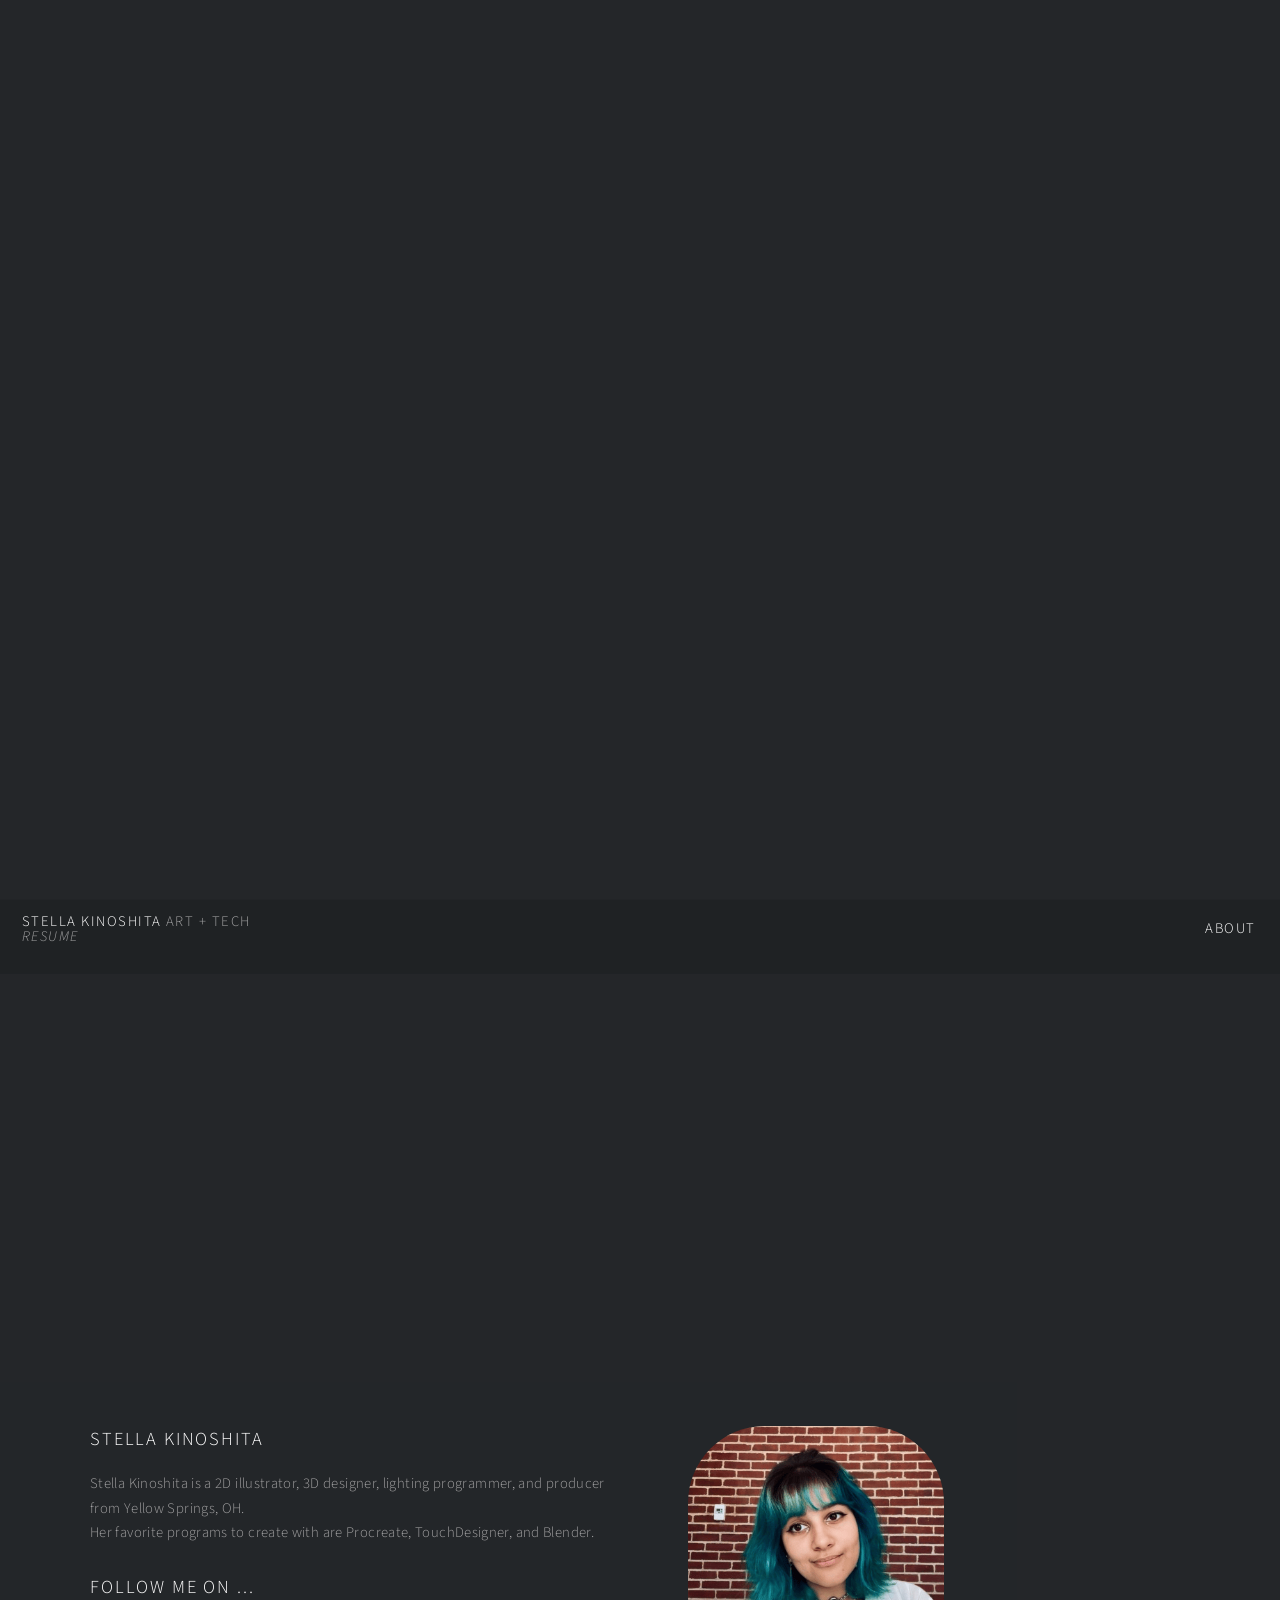
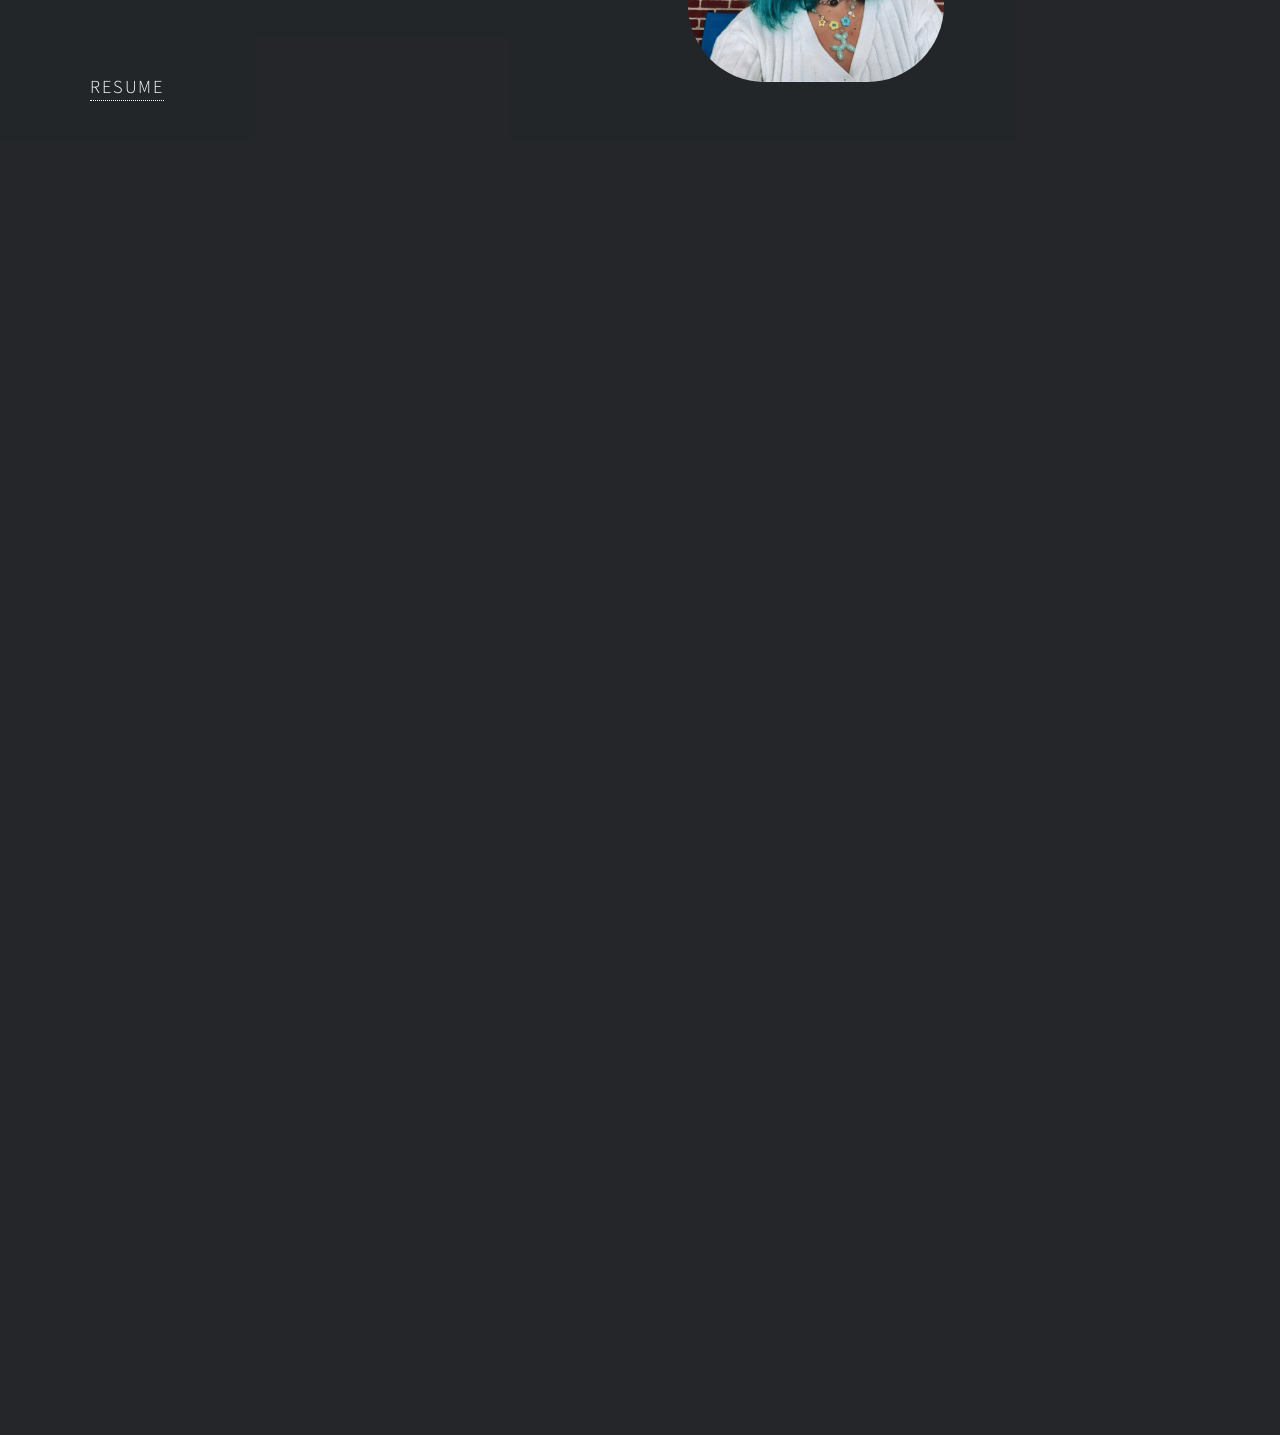
==== index.html @ 6359a7d9 "Update index.html" ====
<!DOCTYPE HTML>
<!--
	Multiverse by HTML5 UP
	html5up.net | @ajlkn
	Free for personal and commercial use under the CCA 3.0 license (html5up.net/license)
-->
<html>
	<head>
		<title>Stella Kinoshita Portfolio</title>
		<meta charset="utf-8" />
        <link rel="icon" type="image/x-icon" href="favi.png">
		<meta name="viewport" content="width=device-width, initial-scale=1, user-scalable=no" />
		<link rel="stylesheet" href="assets/css/main.css" />
		<noscript><link rel="stylesheet" href="assets/css/noscript.css" /></noscript>
	</head>
	<body class="is-preload">

		<!-- Wrapper -->
			<div id="wrapper">

				<!-- Header -->
					<header id="header">
                        <h1><a href="#footer"><strong>Stella Kinoshita</strong> art + tech</a><br><i><a href="resume_stella_kinoshita.pdf" target="_blank">RESUME </a></i></h1>
						<nav>
							<ul>
								<li><a href="#footer" class="icon solid fa-info-circle">About</a></li>
							</ul>
						</nav>
					</header>

				<!-- Main -->
					<div id="main">
						<article class="thumb">
							<a href="blink1.jpg" class="image"><img src="blink1.jpg" alt="" /></a>
							<h2>BLINK 2024 - Shadow Box</h2>
							<p>For BLINK 2024, Stella collaborated with a team to create a projection mapping animatic displayed on the YWCA during the festival. As one of two 3D animation leads, Stella contributed to five scenes in the final projection, showcasing her skills in animation and teamwork on this large-scale public art installation. This shadowbox scene was created using Procreate to create image planes and Blender to animate, light, and render the scene.</p>
						</article>
						<article class="thumb">
							<a href="blink2.jpg" class="image"><img src="blink2.jpg" alt="" /></a>
							<h2>BLINK 2024 - Dials</h2>
							<p>For BLINK 2024, Stella collaborated with a team to create a projection mapping animatic displayed on the YWCA during the festival. As one of two 3D animation leads, Stella contributed to five scenes in the final projection, showcasing her skills in animation and teamwork on this large-scale public art installation. This scene was created in Blender based on concept art from one of the creative directors, Stella Hudson. The central sensor image was illustrated in Procreate, and elements of the render were created in TouchDesigner.</p>
						</article>
						<article class="thumb">
							<a href="blink3.jpg" class="image"><img src="blinkflowerrender.png" alt="" /></a>
							<h2>BLINK 2024 - Finale Flower</h2>
							<p>For BLINK 2024, Stella collaborated with a team to create a projection mapping animatic displayed on the YWCA during the festival. As one of two 3D animation leads, Stella contributed to five scenes in the final projection, showcasing her skills in animation and teamwork on this large-scale public art installation. This finale flower scene was modeled and animated in Blender, and then exported into Cinema4D where it was textured and rendered. The final cut had post processing done in After Effects.</p>
						</article>
						<article class="thumb">
							<a href="yearofthecicada2.gif" class="image"><img src="yearofthecicada1.jpg" alt="" /></a>
							<h2>Year of the Cicada</h2>
							<p>Year of the Cicada is a one-minute solo projection mapping piece in Kumler Chapel in Oxford, Ohio. This audio-reactive project was meticulously mapped to the chapel's arched architecture, combining visual storytelling with technical precision. Inspired by the 17-year hibernation cycle of cicadas, the piece reflects Stella’s personal connection to this natural phenomenon, being born on a year when the cicadas emerged. The work is both a technical showcase and a personal statement, blending light, sound, and narrative. This piece was illustrated in Procreate and later animated and lit in TouchDesigner. Year of the Cicada was also featured in 2025 on Autodesk's Instructables front page.</p>
						</article>
						<article class="thumb">
							<a href="mmbb2.jpg" class="image"><img src="mmbb1.jpg" alt="" /></a>
							<h2>MU Basketball Shoot</h2>
							<p>Stella assisted in coordinating and running Miami University Men's Basketball videoshoot. Stella created many graphics in TouchDesigner which were used for player profiles, player introductions on social media and in games, and group shots. Stella also programmed and designed the lighting for this shoot.</p>
						</article>
						<article class="thumb">
							<a href="muxrlabhours1.gif" class="image"><img src="muxr.jpg" alt="" /></a>
							<h2>MUXR</h2>
							<p>As a lab technician at Miami University's XR Stage, Stella has contributed to a variety of events and tasks. She has assisted with client demos and workshops for visiting design firms, hosted tours of the facility, and played a key role in organizing events such as the Miami University Laptop Ensemble performance and videoshoots for Miami University's basketball teams. In addition to event coordination, Stella has created custom content for these events, using tools like Blender, TouchDesigner, MadMapper, and Procreate.</p>
						</article>
                        <article class="thumb">
							<a href="tinycar.gif" class="image"><img src="tinycar.png" alt="" /></a>
							<h2>Tiny Blue Car</h2>
							<p>This tiny car model was created in an art test for Level Up Studio from an image provided by the company, which Stella later went onto work at as a 3D trainee. The textures and model were created and rendered in Blender.</p>
						</article>
                        <article class="thumb">
							<a href="seryphwide.jpg" class="image"><img src="seryphwide.jpg" alt="" /></a>
							<h2>Seryph</h2>
							<p>Stella created Seryph as a character and anatomy study. The character was an original concept and modeled, textured, and rendered in Blender.</p>
						</article>
                        <article class="thumb">
							<a href="doll2.2.png" class="image"><img src="doll2.1.png" alt="" /></a>
							<h2>Pink Figurine</h2>
							<p>Inspired by Xiong Miao, Stella designed, modeled, textured, and rendered pink figurine as a study on the 3D model to 3D print pipeline. All textures and models were made and rendered in Blender.</p>
						</article>
                        <article class="thumb">
							<a href="doll3doll4.gif" class="image"><img src="doll3doll4.png" alt="" /></a>
							<h2>Angel/Devil Figurines</h2>
							<p>Similar to pink figurine, Stella designed and modeled Angel/Devil as another experiment with modeling 3D-figure-style models. She also wanted to experiment with contrast, lighting, character design, and texture; this model is the final product. Angel/Devil was made with Blender.</p>
						</article>
						<article class="thumb">
							<a href="muxrlabhours2.gif" class="image"><img src="muxrlabhours1.jpg" alt="" /></a>
							<h2>Stained Glass Garden</h2>
							<p>Stella created Stained Glass Garden with a combination of TouchDesigner, Blender, and Procreate to illustrate, animate, compile, and add post processing to the final scene.</p>
						</article>
						<article class="thumb">
							<a href="mcveyprojector.jpg" class="image"><img src="mcveyprojector2.png" alt="" /></a>
							<h2>Sleeping Giant</h2>
							<p>As a final project for a 3D character animation course, Stella created Sleeping Giant, a robot character who sleeps in the illusion of a giant box, living as a projection mapping installation in McVey Data Science Building. Stella animated the model, which was downloaded from Sketchfab, and created textures and lighting for the scene.</p>
						</article>
						<article class="thumb">
							<a href="mule1.gif" class="image"><img src="mule.png" alt="" /></a>
							<h2>Laptop Ensemble Performance</h2>
							<p>Stella collaborated with Eric Sheffield to organize and coordinate the Miami University Laptop Ensemble (MULE) performance. MULE showcases electro-acoustic and digital music performed using laptops, tablets, sensors, controllers, synths, and other electronic instruments, blending technology and creativity. Stella developed a system to seamlessly switch between songs and scenes, programmed the event's lighting, and provided technical support to address challenges during setup and execution. Stella's contributions ensured the performance ran smoothly and delivered an engaging show for the audience.</p>
						</article>
						<article class="thumb">
							<a href="pixel2.png" class="image"><img src="pixel1.jpg" alt="" /></a>
							<h2>Pixel Magazine 2024 Release</h2>
							<p>Stella collaborated with Pixel Magazine to produce a visual for their 2024 magazine release party. Working under a tight deadline, she created the visual and assisted with event setup in just a few hours. The visual was well-received by attendees, who were excited to learn that Stella was behind the creation. Her quick thinking and creative skills helped enhance the event’s atmosphere. The graphic was modeled, animated, and rendered in Blender.</p>
						</article>
                        <article class="thumb">
							<a href="lightingdemo.gif" class="image"><img src="concept1output.png" alt="" /></a>
							<h2>WHY? Music Video</h2>
							<p>In the spring of 2024, Stella collaborated with Scott Fredette, Ben Nicholson, Yoni Wolf, and other students from Miami University to create content and program lighting for the 'G-dzillah G’dolah' music video. She developed over 100 visual concepts inspired by the song, many of which were featured in the final production. During the shoot, Stella worked closely with Scott's lighting designer, Jason Nix, to program the lighting for each shot, ensuring the visuals and lighting seamlessly complemented the music and overall aesthetic.</p>
						</article>
						<article class="thumb">
							<a href="tarot1.png" class="image"><img src="tarot1.png" alt="" /></a>
							<h2>Tarot Illustrations pt.1</h2>
							<p>Stella has been designing and illustrating a custom tarot deck, blending traditional symbols and meanings with personal symbolism and references. Each card is designed to reflect her perspective and experiences while honoring the essence of traditional tarot. The entire deck is illustrated using Procreate. On the left, The Tower. On the right, The Star.</p>
						</article>
                        <article class="thumb">
							<a href="tarot2.png" class="image"><img src="tarot2.png" alt="" /></a>
							<h2>Tarot Illustrations pt.2</h2>
							<p>Stella has been designing and illustrating a custom tarot deck, blending traditional symbols and meanings with personal symbolism and references. Each card is designed to reflect her perspective and experiences while honoring the essence of traditional tarot. The entire deck is illustrated using Procreate. On the left, The Lovers. On the right, Justice.</p>
						</article>
                        <article class="thumb">
							<a href="tarot3.png" class="image"><img src="tarot3.png" alt="" /></a>
							<h2>Tarot Illustrations pt.3</h2>
							<p>Stella has been designing and illustrating a custom tarot deck, blending traditional symbols and meanings with personal symbolism and references. Each card is designed to reflect her perspective and experiences while honoring the essence of traditional tarot. The entire deck is illustrated using Procreate. On the left, Death. On the right, The Wheel of Fortune.</p>
						</article>
					</div>

				<!-- Footer -->
					<footer id="footer" class="panel">
						<div class="inner split">
							<div>
								<section>
									<h2>Stella Kinoshita</h2>
									<p>Stella Kinoshita is a 2D illustrator, 3D designer, lighting programmer, and producer from Yellow Springs, OH. <br>Her favorite programs to create with are Procreate, TouchDesigner, and Blender.</p>
								</section>
								<section>
									<h2>Follow me on ...</h2>
									<ul class="icons">
										<li><a href="https://www.instagram.com/pastellapencil/" class="icon brands fa-instagram" target="_blank"><span class="label">Instagram</span></a></li>
										<li><a href="https://www.linkedin.com/in/stella-kinoshita/" class="icon brands fa-linkedin-in" target="_blank"><span class="label">LinkedIn</span></a></li>
									</ul>
								</section>
                                <section>
                                    <h2>
                                        <a href="resume_stella_kinoshita.pdf" target="_blank">Resume</a>
                                    </h2>
                                </section>
							</div>
							<div class="profile-section" >
                                <img src="me.png" alt="Profile Image">
							</div>
						</div>
					</footer>

			</div>

		<!-- Scripts -->
			<script src="assets/js/jquery.min.js"></script>
			<script src="assets/js/jquery.poptrox.min.js"></script>
			<script src="assets/js/browser.min.js"></script>
			<script src="assets/js/breakpoints.min.js"></script>
			<script src="assets/js/util.js"></script>
			<script src="assets/js/main.js"></script>

	</body>
</html>
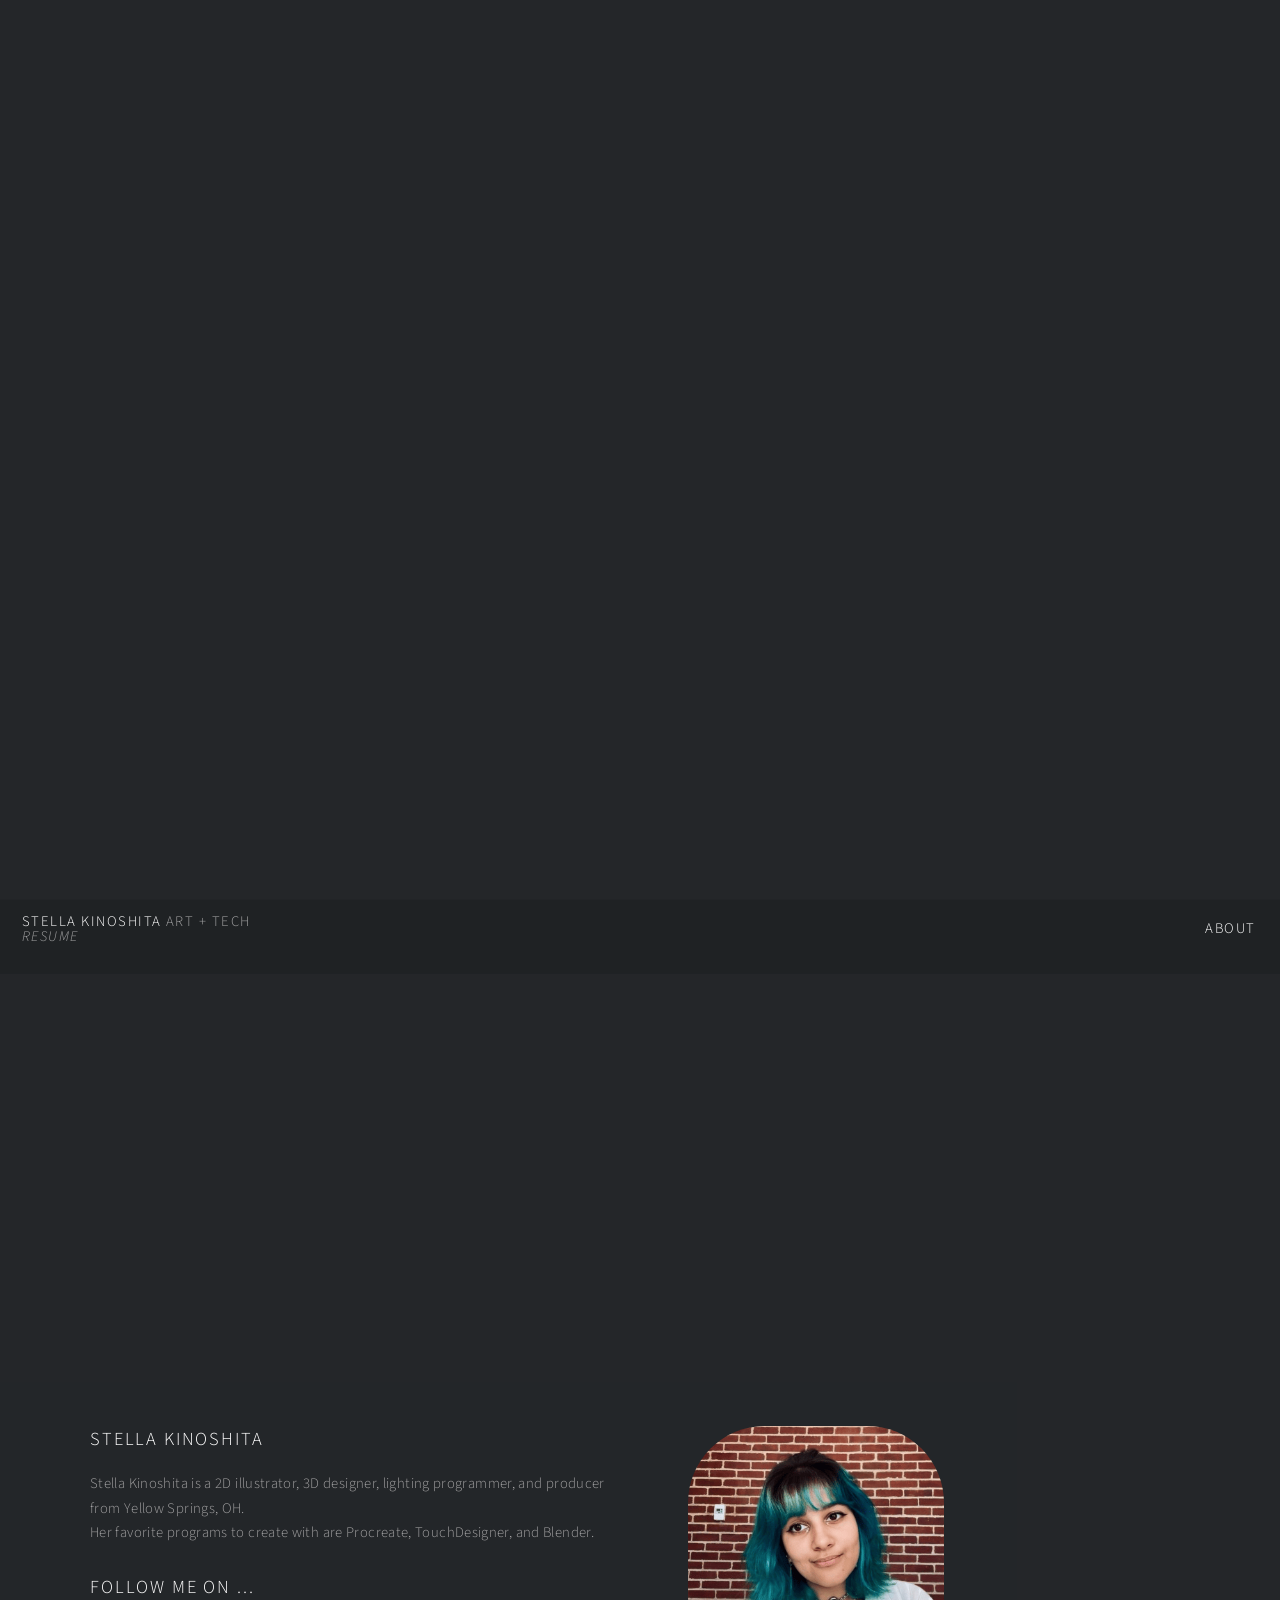
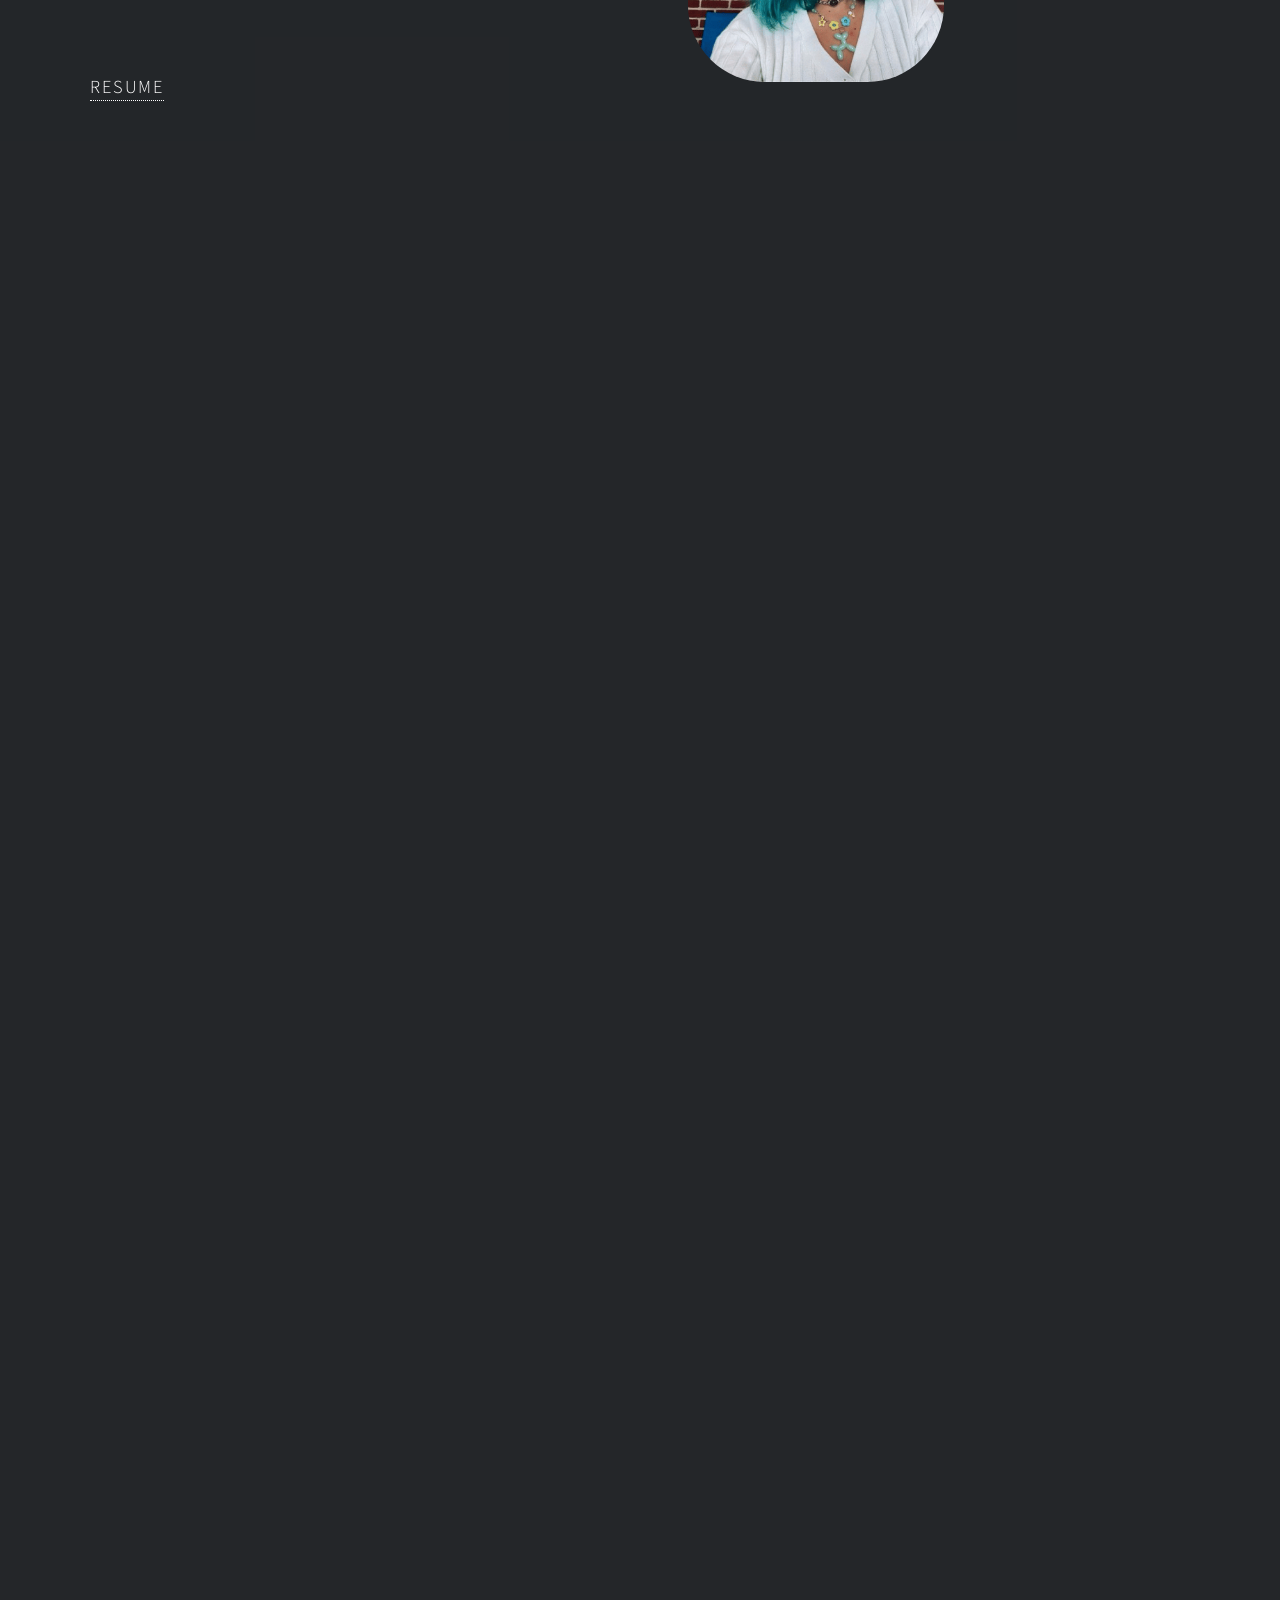
==== commit 2aa18c82: "Update index.html" ====
--- a/index.html
+++ b/index.html
@@ -30,6 +30,11 @@
 
 				<!-- Main -->
 					<div id="main">
+						<article class="thumb">
+							<a href="tde.gif" class="image"><img src="tde5.png" alt="" /></a>
+							<h2>Obsession Tour - The Driver Era</h2>
+							<p>Stella acted as a creative lead and motion designer for her team of 16 animators working on content and concepts for the Obsession Tour for The Driver Era. She worked with Cour Design, meeting with Erik Anderson weekly throughout the project to conceptualize, animate, revise, and finalize animation loops for the Tour. Stella had two animations which ended up being primary content for 'Turn the Music Up'. The content she made was made with Touchdesigner.</p>
+						</article>
 						<article class="thumb">
 							<a href="blink1.jpg" class="image"><img src="blink1.jpg" alt="" /></a>
 							<h2>BLINK 2024 - Shadow Box</h2>
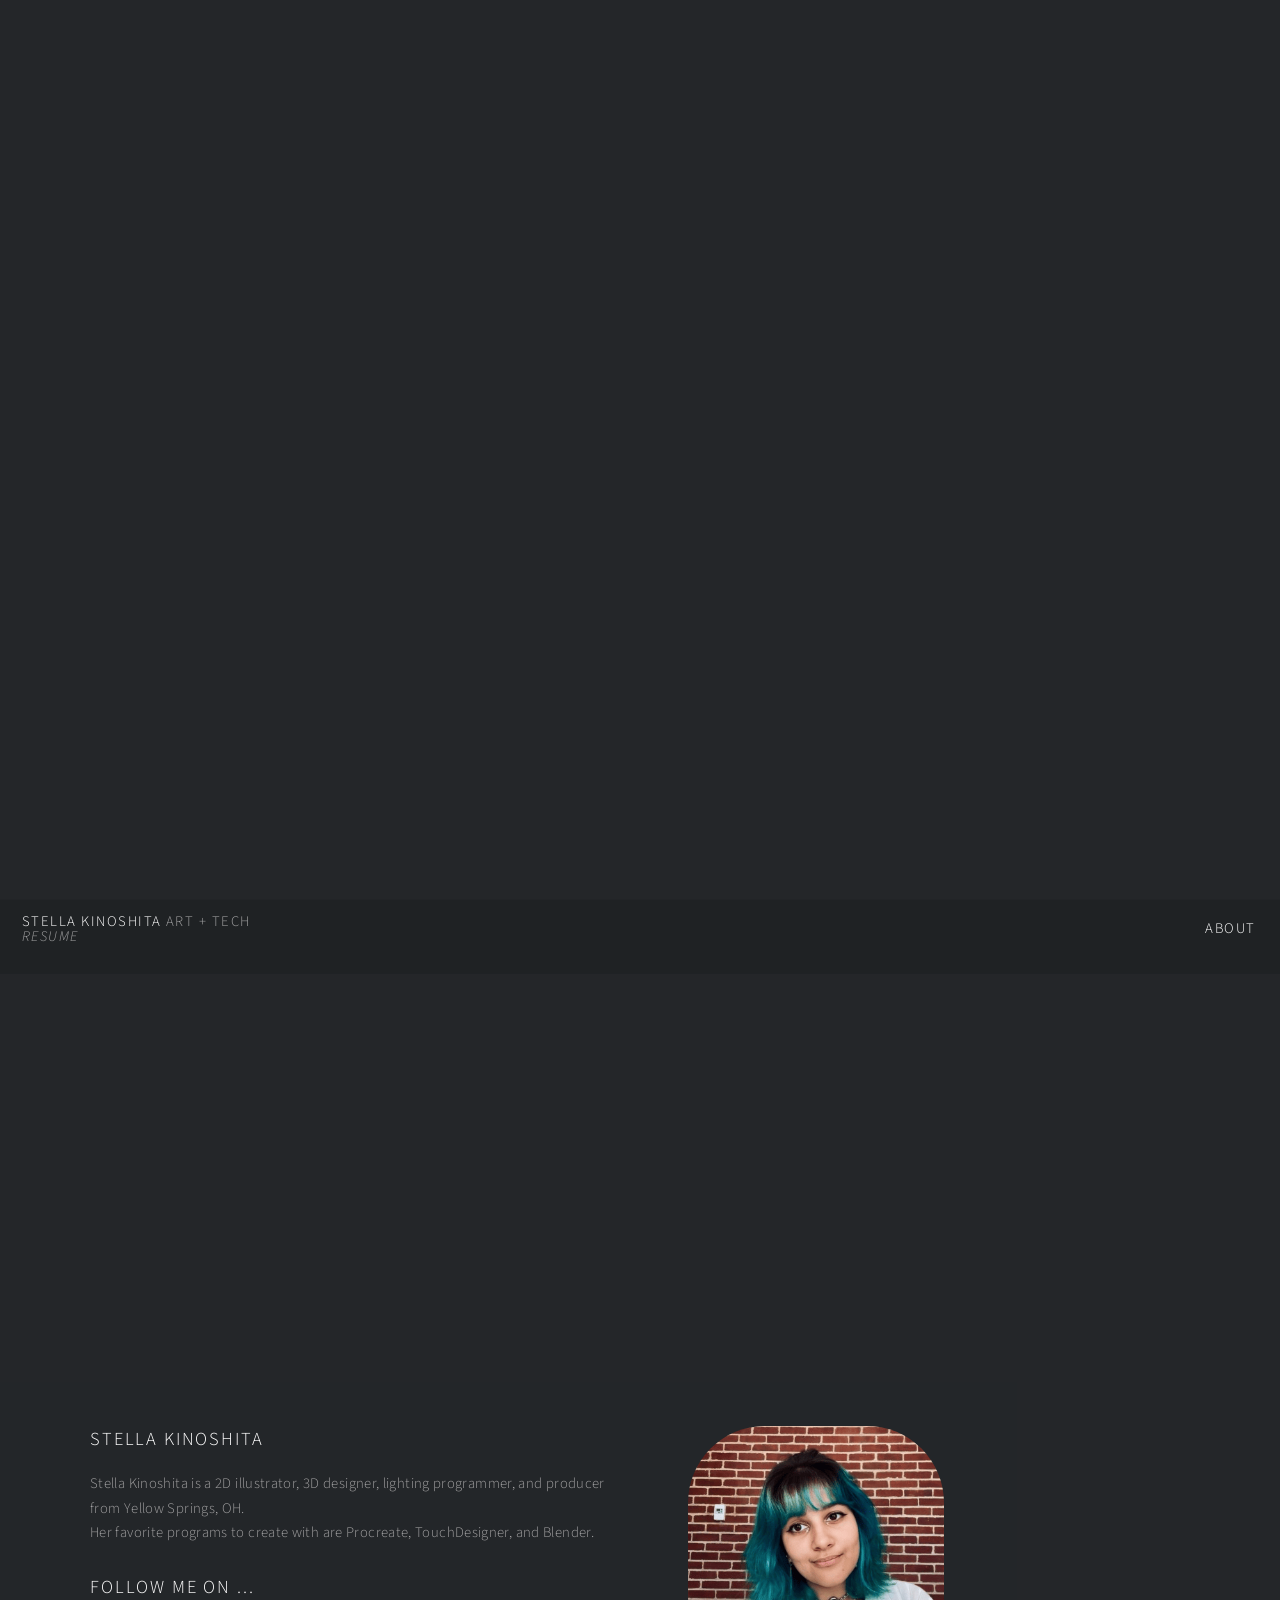
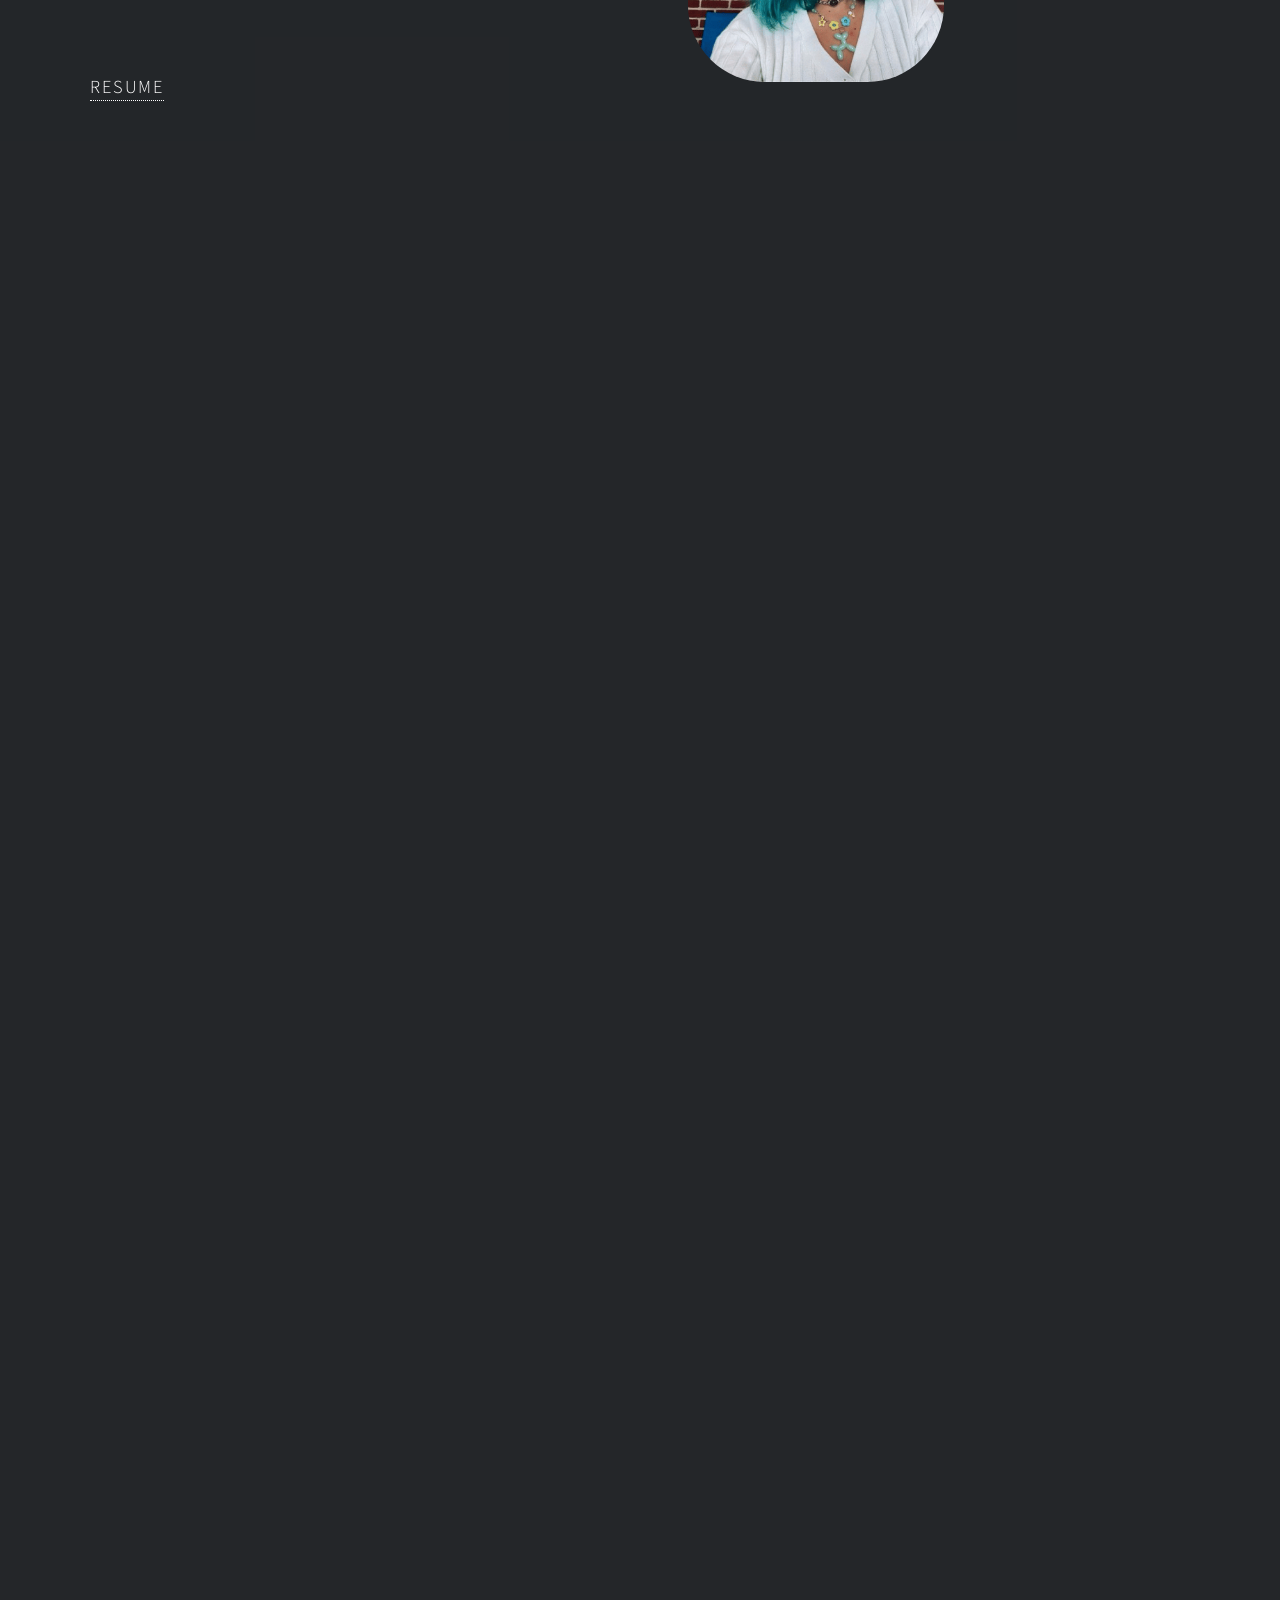
==== commit 0bed55eb: "added pixel fashion show" ====
--- a/index.html
+++ b/index.html
@@ -30,6 +30,16 @@
 
 				<!-- Main -->
 					<div id="main">
+						<article class="thumb">
+							<a href="pixelfashion2.jpg" class="image"><img src="pixelfashion1.jpeg" alt="" /></a>
+							<h2>PIXEL Fashion Show</h2>
+							<p>Stella operated as the grandMA3 programmer, motion designer, and Disguise Programming assistant for the 2nd annual PIXEL fashion show. She designed lighting looks for 5 different collections, and graphics for one collection. She also assisted in D3 operation and media integration.</p>
+						</article>
+						<article class="thumb">
+							<a href="godot2.JPG" class="image"><img src="godot.jpg" alt="" /></a>
+							<h2>Waiting For Godot</h2>
+							<p>Stella was the lead Pixera programmer and GrandMA3 LD for a reading of Waiting for Godot featuring Tony Freeman, Dion Graham, Eric Hissom, and Paul Kassel.</p>
+						</article>
 						<article class="thumb">
 							<a href="tde.gif" class="image"><img src="tde5.png" alt="" /></a>
 							<h2>Obsession Tour - The Driver Era</h2>
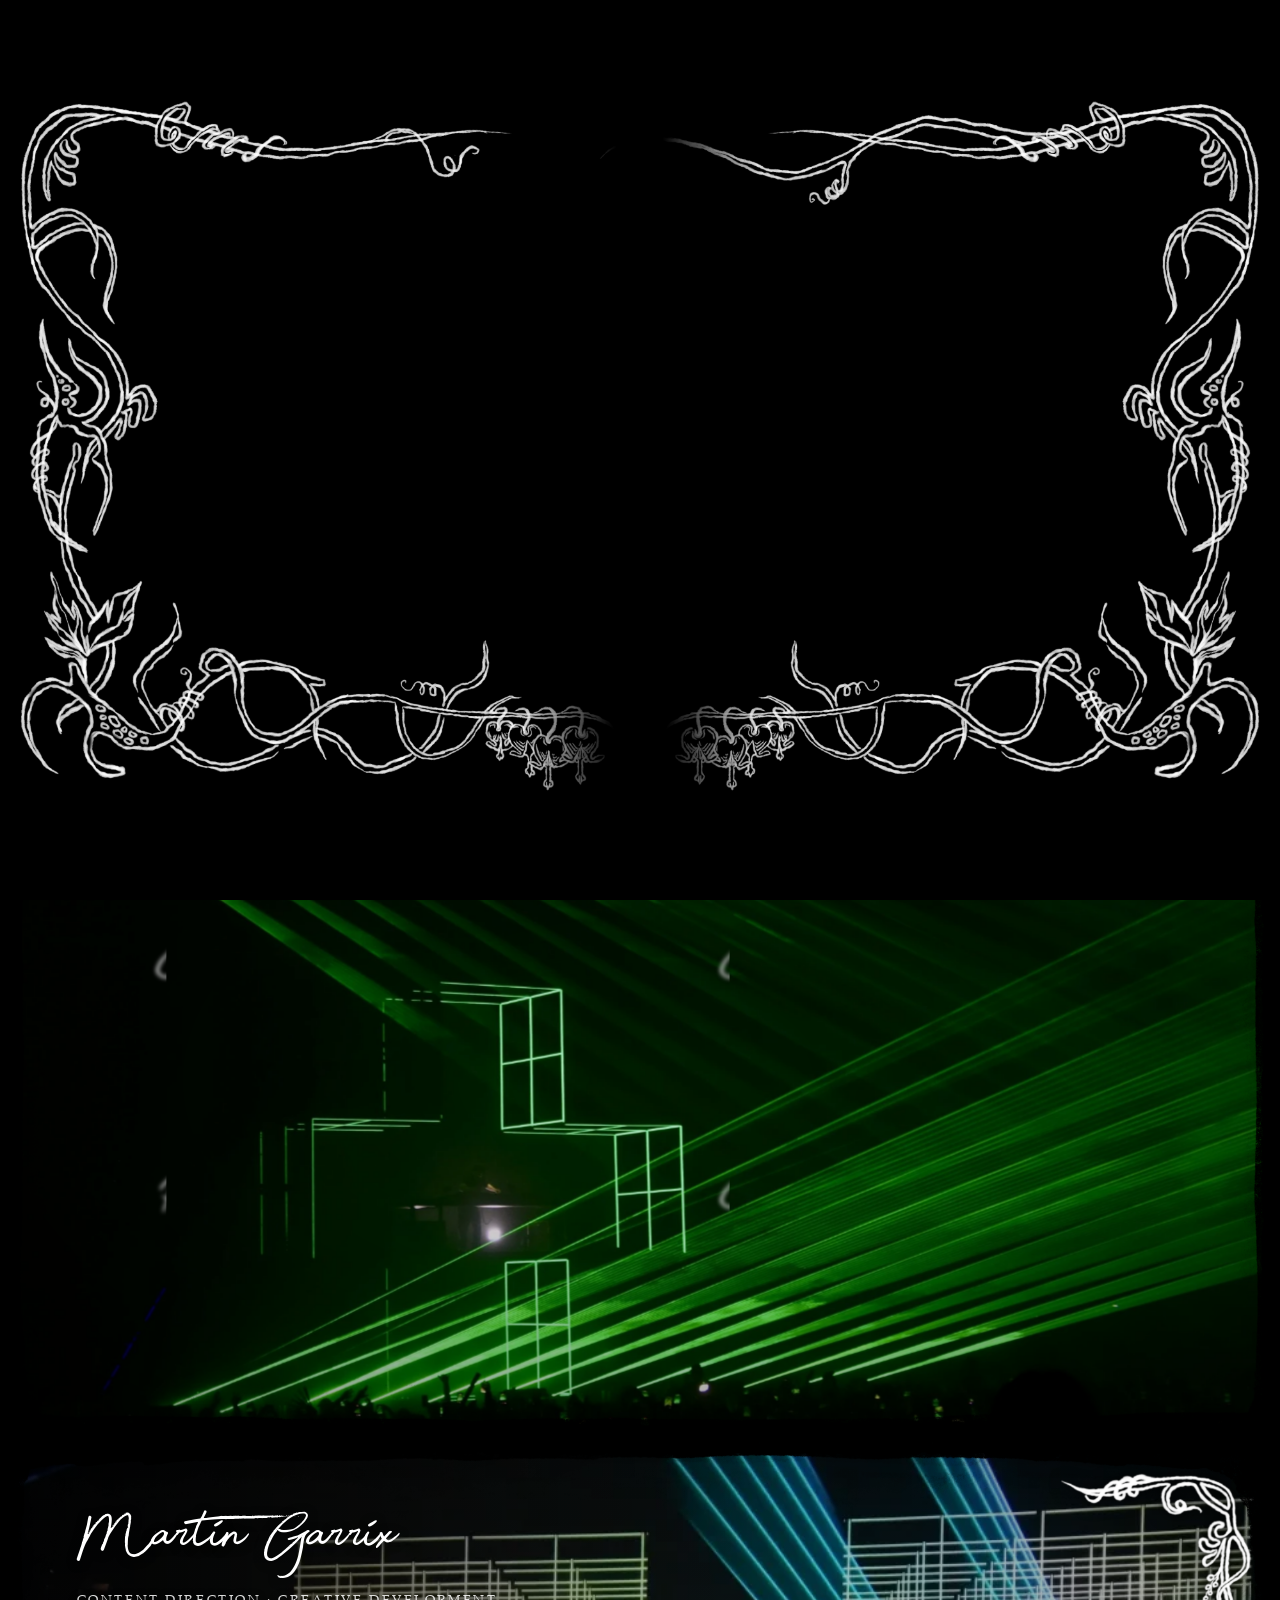
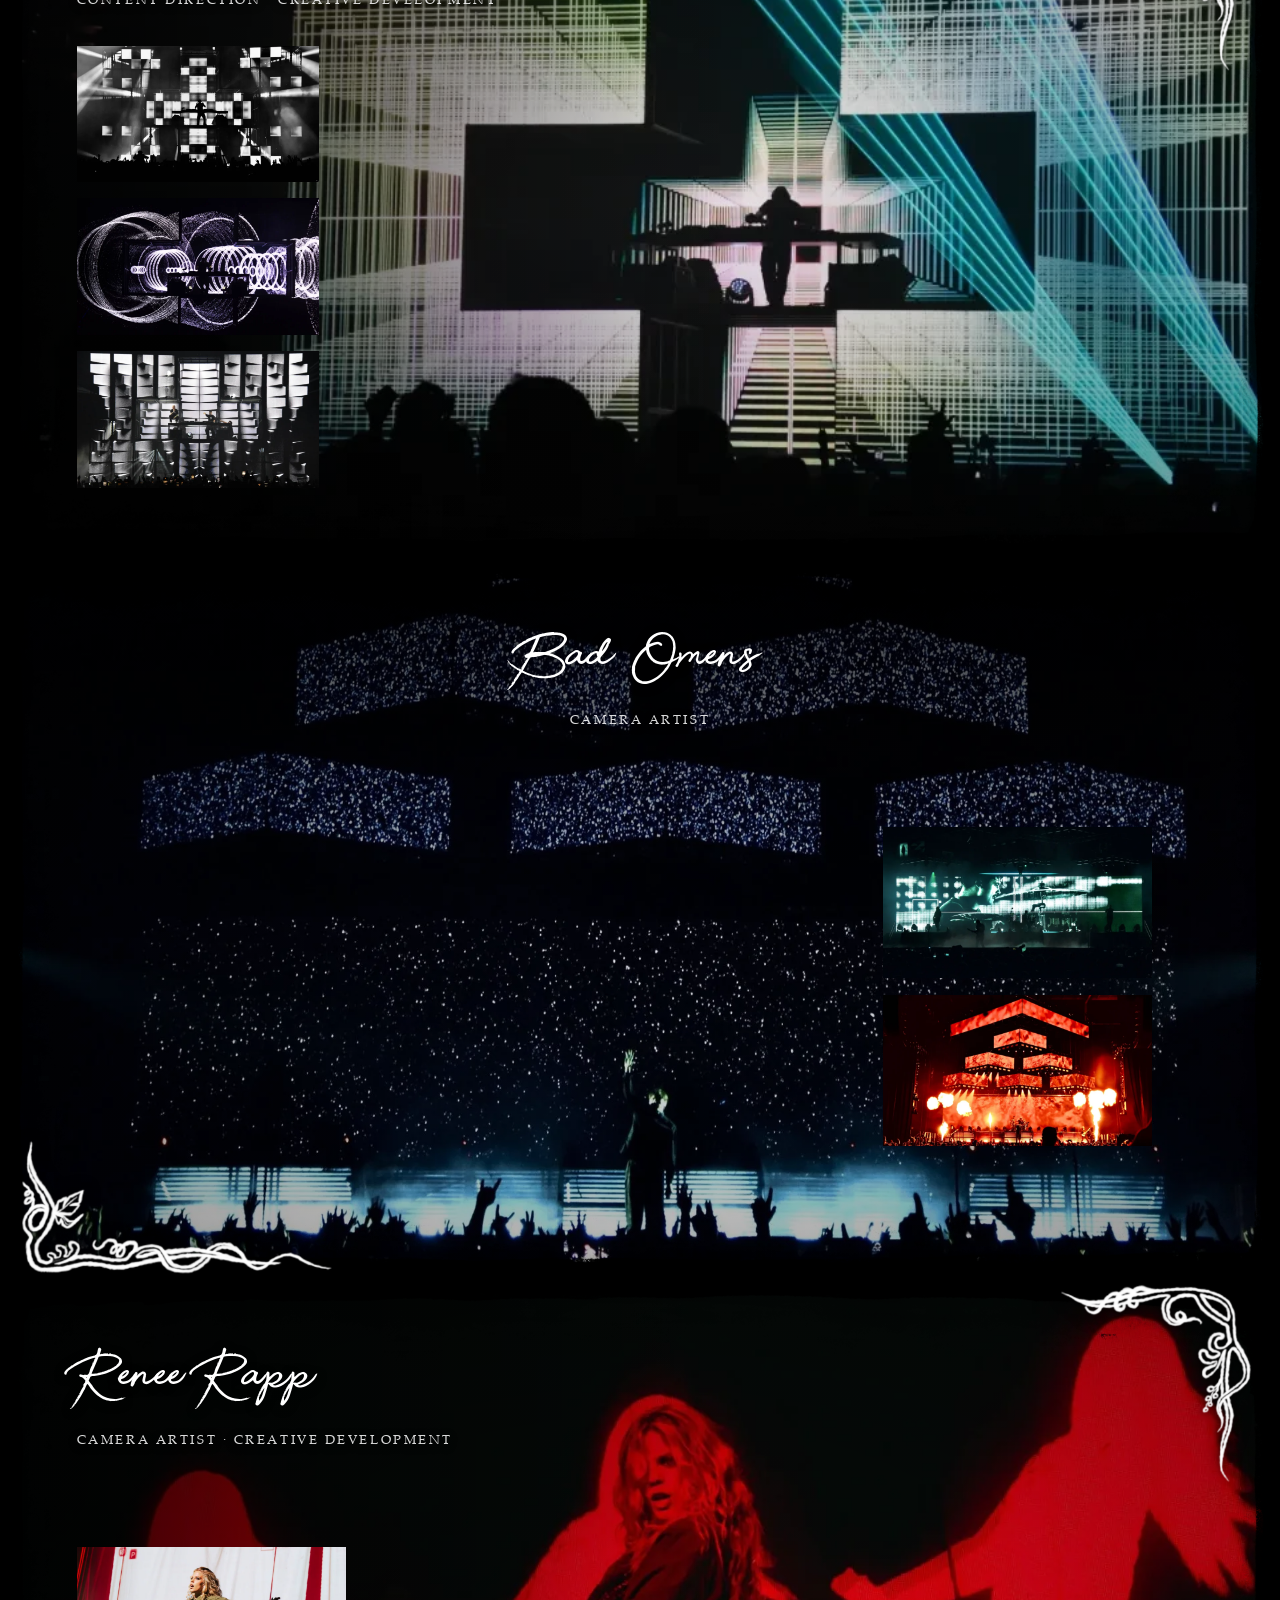
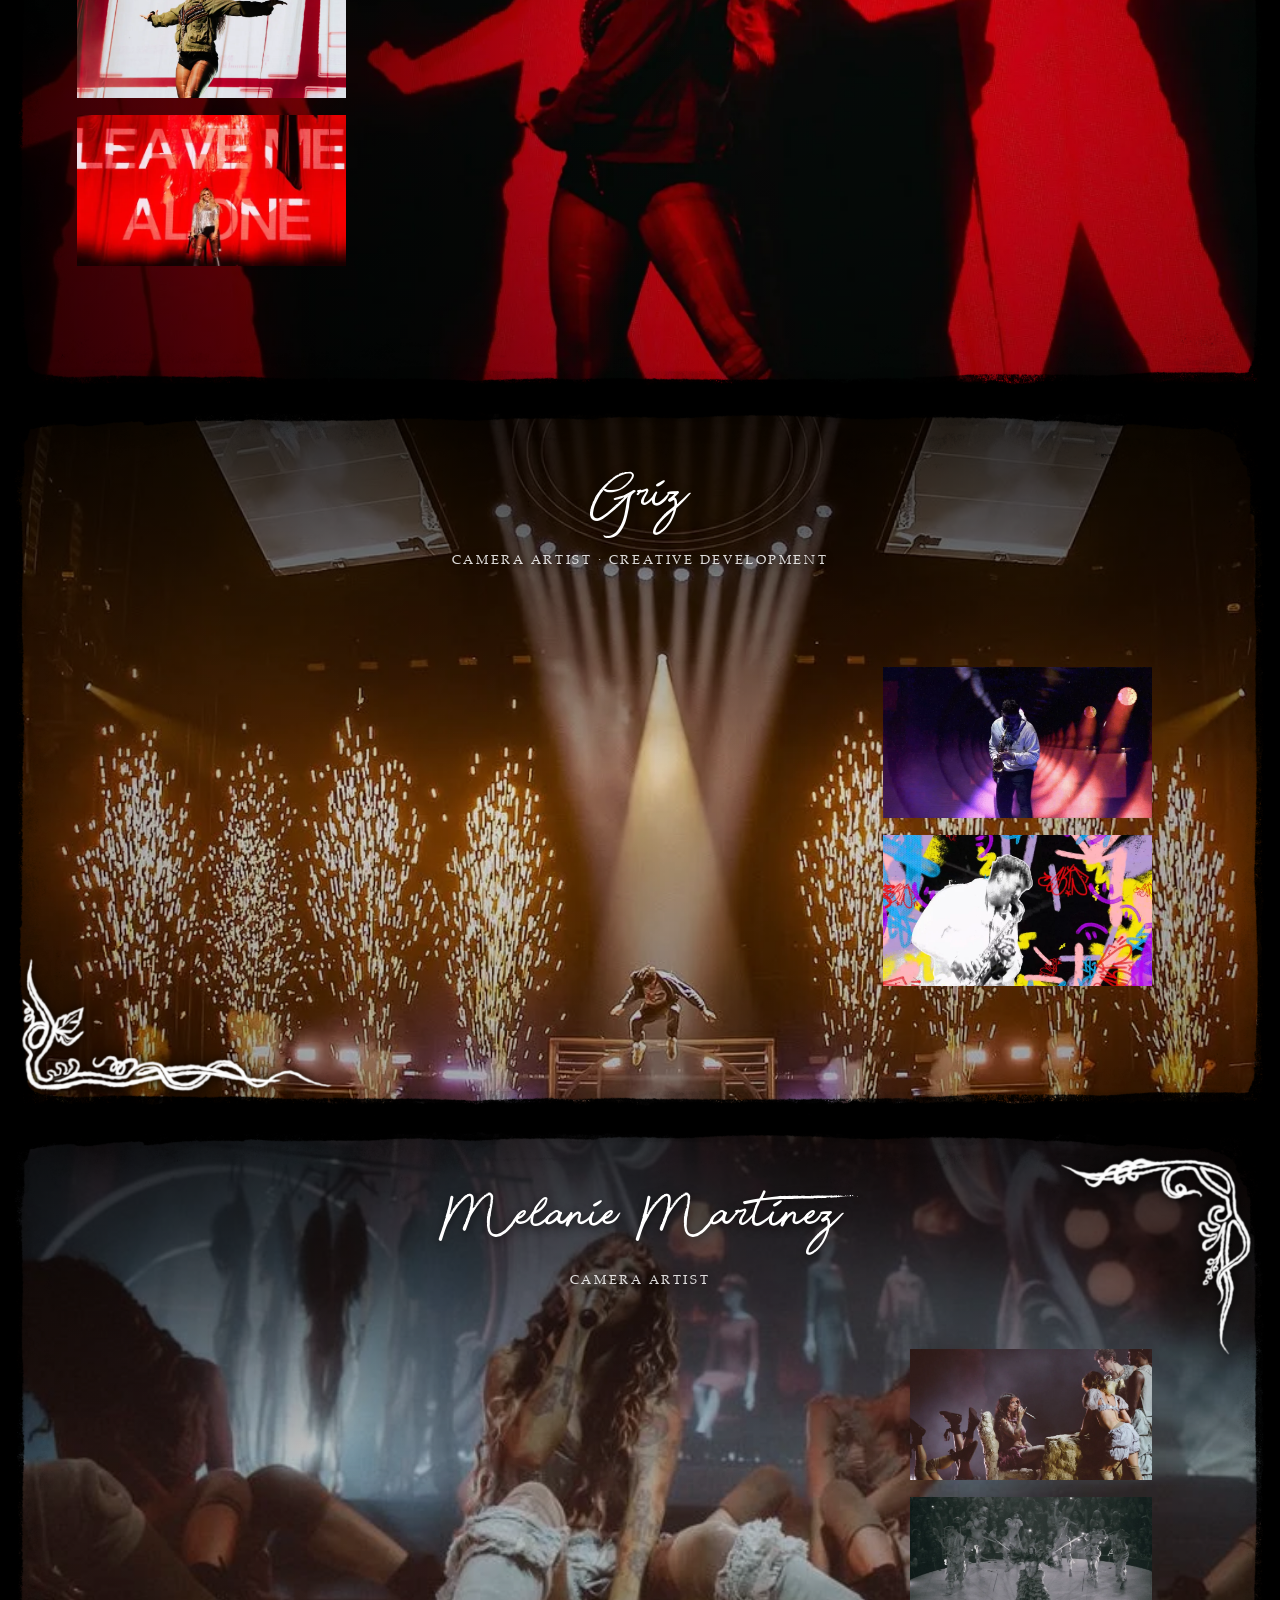
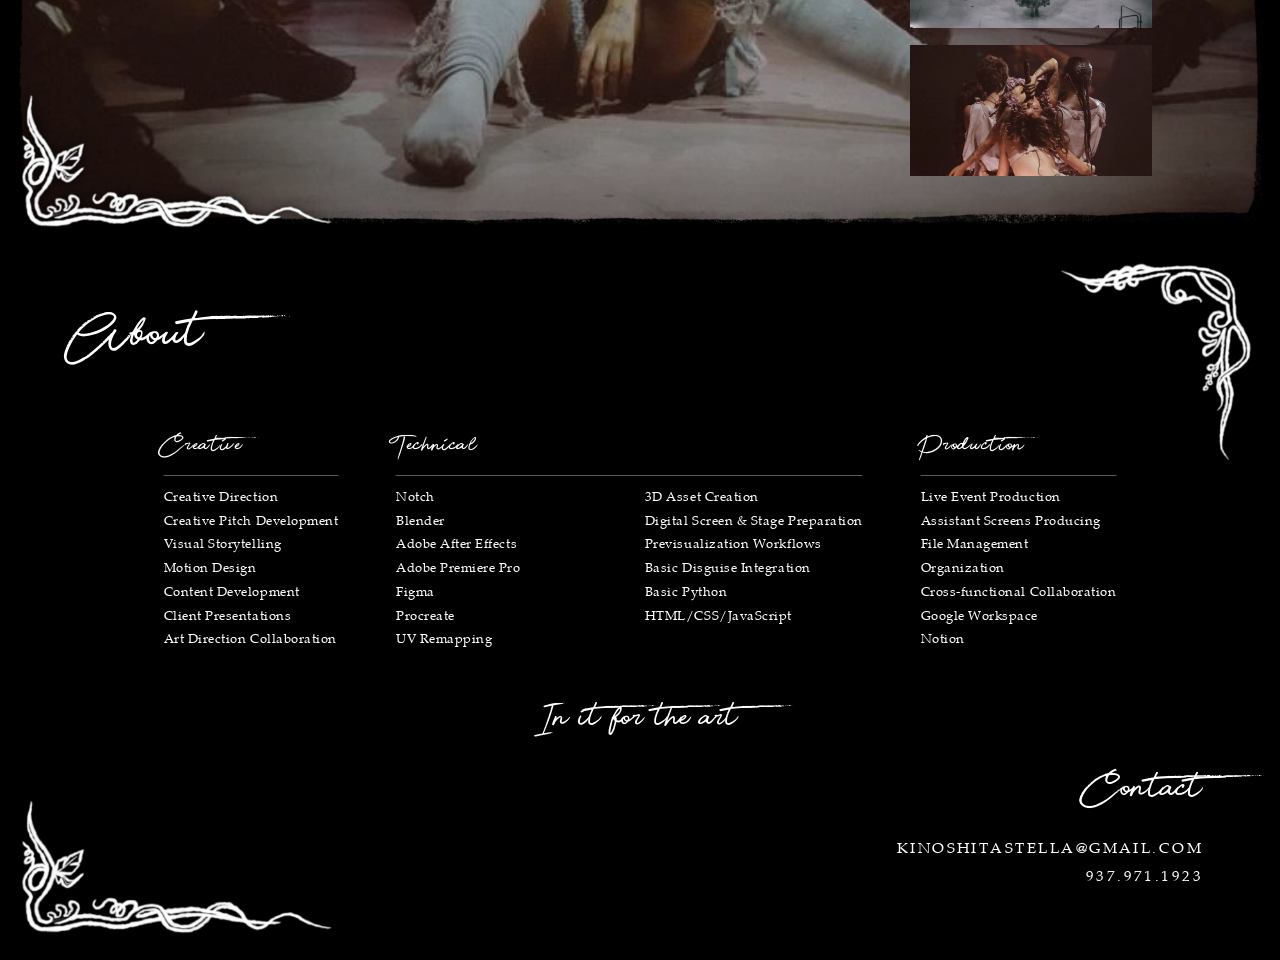
==== commit 6e017588: "added new site" ====
--- a/index.html
+++ b/index.html
@@ -1,178 +1,798 @@
-<!DOCTYPE HTML>
-<!--
-	Multiverse by HTML5 UP
-	html5up.net | @ajlkn
-	Free for personal and commercial use under the CCA 3.0 license (html5up.net/license)
--->
-<html>
-	<head>
-		<title>Stella Kinoshita Portfolio</title>
-		<meta charset="utf-8" />
-        <link rel="icon" type="image/x-icon" href="favi.png">
-		<meta name="viewport" content="width=device-width, initial-scale=1, user-scalable=no" />
-		<link rel="stylesheet" href="assets/css/main.css" />
-		<noscript><link rel="stylesheet" href="assets/css/noscript.css" /></noscript>
-	</head>
-	<body class="is-preload">
-
-		<!-- Wrapper -->
-			<div id="wrapper">
-
-				<!-- Header -->
-					<header id="header">
-                        <h1><a href="#footer"><strong>Stella Kinoshita</strong> art + tech</a><br><i><a href="resume_stella_kinoshita.pdf" target="_blank">RESUME </a></i></h1>
-						<nav>
-							<ul>
-								<li><a href="#footer" class="icon solid fa-info-circle">About</a></li>
-							</ul>
-						</nav>
-					</header>
-
-				<!-- Main -->
-					<div id="main">
-						<article class="thumb">
-							<a href="pixelfashion2.jpg" class="image"><img src="pixelfashion1.jpeg" alt="" /></a>
-							<h2>PIXEL Fashion Show</h2>
-							<p>Stella operated as the grandMA3 programmer, motion designer, and Disguise Programming assistant for the 2nd annual PIXEL fashion show. She designed lighting looks for 5 different collections, and graphics for one collection. She also assisted in D3 operation and media integration.</p>
-						</article>
-						<article class="thumb">
-							<a href="godot2.JPG" class="image"><img src="godot.jpg" alt="" /></a>
-							<h2>Waiting For Godot</h2>
-							<p>Stella was the lead Pixera programmer and GrandMA3 LD for a reading of Waiting for Godot featuring Tony Freeman, Dion Graham, Eric Hissom, and Paul Kassel.</p>
-						</article>
-						<article class="thumb">
-							<a href="tde.gif" class="image"><img src="tde5.png" alt="" /></a>
-							<h2>Obsession Tour - The Driver Era</h2>
-							<p>Stella acted as a creative lead and motion designer for her team of 16 animators working on content and concepts for the Obsession Tour for The Driver Era. She worked with Cour Design, meeting with Erik Anderson weekly throughout the project to conceptualize, animate, revise, and finalize animation loops for the Tour. Stella had two animations which ended up being primary content for 'Turn the Music Up'. The content she made was made with Touchdesigner.</p>
-						</article>
-						<article class="thumb">
-							<a href="blink1.jpg" class="image"><img src="blink1.jpg" alt="" /></a>
-							<h2>BLINK 2024 - Shadow Box</h2>
-							<p>For BLINK 2024, Stella collaborated with a team to create a projection mapping animatic displayed on the YWCA during the festival. As one of two 3D animation leads, Stella contributed to five scenes in the final projection, showcasing her skills in animation and teamwork on this large-scale public art installation. This shadowbox scene was created using Procreate to create image planes and Blender to animate, light, and render the scene.</p>
-						</article>
-						<article class="thumb">
-							<a href="blink2.jpg" class="image"><img src="blink2.jpg" alt="" /></a>
-							<h2>BLINK 2024 - Dials</h2>
-							<p>For BLINK 2024, Stella collaborated with a team to create a projection mapping animatic displayed on the YWCA during the festival. As one of two 3D animation leads, Stella contributed to five scenes in the final projection, showcasing her skills in animation and teamwork on this large-scale public art installation. This scene was created in Blender based on concept art from one of the creative directors, Stella Hudson. The central sensor image was illustrated in Procreate, and elements of the render were created in TouchDesigner.</p>
-						</article>
-						<article class="thumb">
-							<a href="blink3.jpg" class="image"><img src="blinkflowerrender.png" alt="" /></a>
-							<h2>BLINK 2024 - Finale Flower</h2>
-							<p>For BLINK 2024, Stella collaborated with a team to create a projection mapping animatic displayed on the YWCA during the festival. As one of two 3D animation leads, Stella contributed to five scenes in the final projection, showcasing her skills in animation and teamwork on this large-scale public art installation. This finale flower scene was modeled and animated in Blender, and then exported into Cinema4D where it was textured and rendered. The final cut had post processing done in After Effects.</p>
-						</article>
-						<article class="thumb">
-							<a href="yearofthecicada2.gif" class="image"><img src="yearofthecicada1.jpg" alt="" /></a>
-							<h2>Year of the Cicada</h2>
-							<p>Year of the Cicada is a one-minute solo projection mapping piece in Kumler Chapel in Oxford, Ohio. This audio-reactive project was meticulously mapped to the chapel's arched architecture, combining visual storytelling with technical precision. Inspired by the 17-year hibernation cycle of cicadas, the piece reflects Stella’s personal connection to this natural phenomenon, being born on a year when the cicadas emerged. The work is both a technical showcase and a personal statement, blending light, sound, and narrative. This piece was illustrated in Procreate and later animated and lit in TouchDesigner. Year of the Cicada was also featured in 2025 on Autodesk's Instructables front page.</p>
-						</article>
-						<article class="thumb">
-							<a href="mmbb2.jpg" class="image"><img src="mmbb1.jpg" alt="" /></a>
-							<h2>MU Basketball Shoot</h2>
-							<p>Stella assisted in coordinating and running Miami University Men's Basketball videoshoot. Stella created many graphics in TouchDesigner which were used for player profiles, player introductions on social media and in games, and group shots. Stella also programmed and designed the lighting for this shoot.</p>
-						</article>
-						<article class="thumb">
-							<a href="muxrlabhours1.gif" class="image"><img src="muxr.jpg" alt="" /></a>
-							<h2>MUXR</h2>
-							<p>As a lab technician at Miami University's XR Stage, Stella has contributed to a variety of events and tasks. She has assisted with client demos and workshops for visiting design firms, hosted tours of the facility, and played a key role in organizing events such as the Miami University Laptop Ensemble performance and videoshoots for Miami University's basketball teams. In addition to event coordination, Stella has created custom content for these events, using tools like Blender, TouchDesigner, MadMapper, and Procreate.</p>
-						</article>
-                        <article class="thumb">
-							<a href="tinycar.gif" class="image"><img src="tinycar.png" alt="" /></a>
-							<h2>Tiny Blue Car</h2>
-							<p>This tiny car model was created in an art test for Level Up Studio from an image provided by the company, which Stella later went onto work at as a 3D trainee. The textures and model were created and rendered in Blender.</p>
-						</article>
-                        <article class="thumb">
-							<a href="seryphwide.jpg" class="image"><img src="seryphwide.jpg" alt="" /></a>
-							<h2>Seryph</h2>
-							<p>Stella created Seryph as a character and anatomy study. The character was an original concept and modeled, textured, and rendered in Blender.</p>
-						</article>
-                        <article class="thumb">
-							<a href="doll2.2.png" class="image"><img src="doll2.1.png" alt="" /></a>
-							<h2>Pink Figurine</h2>
-							<p>Inspired by Xiong Miao, Stella designed, modeled, textured, and rendered pink figurine as a study on the 3D model to 3D print pipeline. All textures and models were made and rendered in Blender.</p>
-						</article>
-                        <article class="thumb">
-							<a href="doll3doll4.gif" class="image"><img src="doll3doll4.png" alt="" /></a>
-							<h2>Angel/Devil Figurines</h2>
-							<p>Similar to pink figurine, Stella designed and modeled Angel/Devil as another experiment with modeling 3D-figure-style models. She also wanted to experiment with contrast, lighting, character design, and texture; this model is the final product. Angel/Devil was made with Blender.</p>
-						</article>
-						<article class="thumb">
-							<a href="muxrlabhours2.gif" class="image"><img src="muxrlabhours1.jpg" alt="" /></a>
-							<h2>Stained Glass Garden</h2>
-							<p>Stella created Stained Glass Garden with a combination of TouchDesigner, Blender, and Procreate to illustrate, animate, compile, and add post processing to the final scene.</p>
-						</article>
-						<article class="thumb">
-							<a href="mcveyprojector.jpg" class="image"><img src="mcveyprojector2.png" alt="" /></a>
-							<h2>Sleeping Giant</h2>
-							<p>As a final project for a 3D character animation course, Stella created Sleeping Giant, a robot character who sleeps in the illusion of a giant box, living as a projection mapping installation in McVey Data Science Building. Stella animated the model, which was downloaded from Sketchfab, and created textures and lighting for the scene.</p>
-						</article>
-						<article class="thumb">
-							<a href="mule1.gif" class="image"><img src="mule.png" alt="" /></a>
-							<h2>Laptop Ensemble Performance</h2>
-							<p>Stella collaborated with Eric Sheffield to organize and coordinate the Miami University Laptop Ensemble (MULE) performance. MULE showcases electro-acoustic and digital music performed using laptops, tablets, sensors, controllers, synths, and other electronic instruments, blending technology and creativity. Stella developed a system to seamlessly switch between songs and scenes, programmed the event's lighting, and provided technical support to address challenges during setup and execution. Stella's contributions ensured the performance ran smoothly and delivered an engaging show for the audience.</p>
-						</article>
-						<article class="thumb">
-							<a href="pixel2.png" class="image"><img src="pixel1.jpg" alt="" /></a>
-							<h2>Pixel Magazine 2024 Release</h2>
-							<p>Stella collaborated with Pixel Magazine to produce a visual for their 2024 magazine release party. Working under a tight deadline, she created the visual and assisted with event setup in just a few hours. The visual was well-received by attendees, who were excited to learn that Stella was behind the creation. Her quick thinking and creative skills helped enhance the event’s atmosphere. The graphic was modeled, animated, and rendered in Blender.</p>
-						</article>
-                        <article class="thumb">
-							<a href="lightingdemo.gif" class="image"><img src="concept1output.png" alt="" /></a>
-							<h2>WHY? Music Video</h2>
-							<p>In the spring of 2024, Stella collaborated with Scott Fredette, Ben Nicholson, Yoni Wolf, and other students from Miami University to create content and program lighting for the 'G-dzillah G’dolah' music video. She developed over 100 visual concepts inspired by the song, many of which were featured in the final production. During the shoot, Stella worked closely with Scott's lighting designer, Jason Nix, to program the lighting for each shot, ensuring the visuals and lighting seamlessly complemented the music and overall aesthetic.</p>
-						</article>
-						<article class="thumb">
-							<a href="tarot1.png" class="image"><img src="tarot1.png" alt="" /></a>
-							<h2>Tarot Illustrations pt.1</h2>
-							<p>Stella has been designing and illustrating a custom tarot deck, blending traditional symbols and meanings with personal symbolism and references. Each card is designed to reflect her perspective and experiences while honoring the essence of traditional tarot. The entire deck is illustrated using Procreate. On the left, The Tower. On the right, The Star.</p>
-						</article>
-                        <article class="thumb">
-							<a href="tarot2.png" class="image"><img src="tarot2.png" alt="" /></a>
-							<h2>Tarot Illustrations pt.2</h2>
-							<p>Stella has been designing and illustrating a custom tarot deck, blending traditional symbols and meanings with personal symbolism and references. Each card is designed to reflect her perspective and experiences while honoring the essence of traditional tarot. The entire deck is illustrated using Procreate. On the left, The Lovers. On the right, Justice.</p>
-						</article>
-                        <article class="thumb">
-							<a href="tarot3.png" class="image"><img src="tarot3.png" alt="" /></a>
-							<h2>Tarot Illustrations pt.3</h2>
-							<p>Stella has been designing and illustrating a custom tarot deck, blending traditional symbols and meanings with personal symbolism and references. Each card is designed to reflect her perspective and experiences while honoring the essence of traditional tarot. The entire deck is illustrated using Procreate. On the left, Death. On the right, The Wheel of Fortune.</p>
-						</article>
-					</div>
-
-				<!-- Footer -->
-					<footer id="footer" class="panel">
-						<div class="inner split">
-							<div>
-								<section>
-									<h2>Stella Kinoshita</h2>
-									<p>Stella Kinoshita is a 2D illustrator, 3D designer, lighting programmer, and producer from Yellow Springs, OH. <br>Her favorite programs to create with are Procreate, TouchDesigner, and Blender.</p>
-								</section>
-								<section>
-									<h2>Follow me on ...</h2>
-									<ul class="icons">
-										<li><a href="https://www.instagram.com/pastellapencil/" class="icon brands fa-instagram" target="_blank"><span class="label">Instagram</span></a></li>
-										<li><a href="https://www.linkedin.com/in/stella-kinoshita/" class="icon brands fa-linkedin-in" target="_blank"><span class="label">LinkedIn</span></a></li>
-									</ul>
-								</section>
-                                <section>
-                                    <h2>
-                                        <a href="resume_stella_kinoshita.pdf" target="_blank">Resume</a>
-                                    </h2>
-                                </section>
-							</div>
-							<div class="profile-section" >
-                                <img src="me.png" alt="Profile Image">
-							</div>
-						</div>
-					</footer>
-
-			</div>
-
-		<!-- Scripts -->
-			<script src="assets/js/jquery.min.js"></script>
-			<script src="assets/js/jquery.poptrox.min.js"></script>
-			<script src="assets/js/browser.min.js"></script>
-			<script src="assets/js/breakpoints.min.js"></script>
-			<script src="assets/js/util.js"></script>
-			<script src="assets/js/main.js"></script>
-
-	</body>
-</html>
+<!doctype html>
+<html lang="en" class="loading">
+<head>
+<meta charset="utf-8">
+<meta name="viewport" content="width=device-width, initial-scale=1, viewport-fit=cover">
+<title>Stella Kinoshita — Art Director + Real-Time Designer</title>
+<meta name="description" content="Stella Kinoshita — art director and real-time designer. Notch, content direction and previsualization for live concert visuals.">
+<meta name="theme-color" content="#000000">
+<script>/* decide the layout before first paint: 5:4 or wider -> two side-by-side strips */
+if (matchMedia('(min-aspect-ratio: 3/2) and (min-width: 1000px)').matches) document.documentElement.classList.add('split');</script>
+<meta property="og:title" content="Stella Kinoshita — Art Director + Real-Time Designer">
+<meta property="og:description" content="Art director and real-time designer. Notch, content direction and previsualization for live concert visuals.">
+<meta property="og:type" content="website">
+<link rel="icon" href="favicon.svg" type="image/svg+xml">
+<!-- start fetching what the first screen needs straight away -->
+<link rel="preload" href="assets/fonts/BeautyDemo.ttf" as="font" type="font/ttf" crossorigin>
+<link rel="preload" href="assets/fonts/palr45w.ttf" as="font" type="font/ttf" crossorigin>
+<link rel="preload" href="assets/6.webp" as="image" type="image/webp">
+<link rel="preload" href="assets/3.webp" as="image" type="image/webp">
+<link rel="preload" href="assets/2.webp" as="image" type="image/webp">
+<link rel="preload" href="assets/photos/hero-red.webp" as="image" type="image/webp">
+<style>
+  @font-face { font-family: "Beauty"; src: url(assets/fonts/BeautyDemo.ttf) format("truetype"); font-display: swap; }
+  @font-face { font-family: "Palatino"; src: url(assets/fonts/palr45w.ttf) format("truetype"); font-display: swap; }
+
+  :root {
+    --bg: #000;            /* page background (visible in the side margins on wide screens) */
+    --line: #fff;
+    --mx: 0; --my: 0;      /* pointer position, -0.5 .. 0.5 (smoothed in JS) */
+  }
+  * { box-sizing: border-box; margin: 0; }
+  html { scroll-behavior: auto; }
+  html, body { background: var(--bg); }
+  body { color: var(--line); font-family: "Palatino", "Palatino Linotype", serif; overflow-x: hidden; }
+
+
+  /* Film strip: the black frame repeats vertically at its native 16:9 proportions.
+     Every .page is exactly one frame tall. Nothing is ever stretched - all sizes are uniform. */
+  /* On wide screens the strip is capped (frame height ~70% of the viewport) and centred on the background
+     colour, so it reads as a vertical film strip with the next frame peeking in below. */
+  .strip { width: 100%; margin: 0 auto;      /* the frame scales with the window (no side bars); very wide + big windows switch to two strips instead */
+           background: url(assets/6.webp) 0 0 / 100% auto repeat-y; min-height: 100svh; }
+
+  .page {
+    position: relative; width: 100%; aspect-ratio: 16 / 9; overflow: hidden;
+    scroll-margin-top: max(0px, calc((100svh - 56.25vw) / 2));   /* anchor jumps centre the frame */
+    container-type: inline-size;         /* lets text size with the page: 1cqw = 1% of page width */
+  }
+
+  /* Layer stack inside a page:  photo  <  black film frame  <  art / text */
+  .photo {
+    position: absolute; inset: 0; z-index: 0;
+    background: #000 none var(--pos, center) / cover no-repeat;      /* black until the photo is loaded (photos load lazily, see .ready) */
+    filter: brightness(var(--dim, 1));
+    transform: translate(calc(var(--mx) * -.6cqw), calc(var(--my) * -.4cqw + var(--sy, 0) * -1cqw)) scale(1.04);
+  }
+  .shade { position: absolute; inset: 0; z-index: 0; background: radial-gradient(ellipse at center, rgba(0,0,0,.05), rgba(0,0,0,.45)); }
+  .filmframe { position: absolute; inset: 0; z-index: 1; width: 100%; height: 100%; pointer-events: none; }
+
+  .layer { position: absolute; inset: 0; z-index: 2; width: 100%; height: 100%; pointer-events: none; user-select: none; -webkit-user-drag: none;
+            /* soft shadow so the white linework lifts off the photos (same look as the text shadow) */
+            filter: drop-shadow(0 0 .2cqw rgba(0,0,0,.55)) drop-shadow(0 .15cqw .6cqw rgba(0,0,0,.7)); }
+  /* illustrations drift with mouse + scroll; the name group moves as ONE piece so name + filigree never separate */
+  /* corner emblems: the wrapper moves (cheap, GPU), the inner image carries the shadow */
+  div.layer { filter: none; }
+  .layer > img { position: absolute; inset: 0; width: 100%; height: 100%; user-select: none; -webkit-user-drag: none;
+                 filter: drop-shadow(0 0 .2cqw rgba(0,0,0,.55)) drop-shadow(0 .15cqw .6cqw rgba(0,0,0,.7)); }
+  .photo.ready { background-image: var(--img); }
+  .page.live .drift, .page.live .photo { will-change: transform; }   /* GPU layers only for pages near the screen (saves memory) */
+  .drift { transform: translate(calc(var(--mx) * 1cqw), calc(var(--my) * .7cqw + var(--sy, 0) * 1.6cqw)); }
+  .group { position: absolute; inset: 0; z-index: 2; pointer-events: none; }
+
+  /* Fonts */
+  .script { font-family: "Beauty", cursive; font-weight: normal; }
+  .caps { font-family: "Palatino", serif; text-transform: uppercase; letter-spacing: .08em; }
+
+  .subtitle {
+    position: absolute; left: 0; right: 0; top: 27.5%; text-align: center;
+    font-size: calc(1.05cqw * var(--t, 1)); letter-spacing: .28em; text-transform: uppercase; text-shadow: 0 1px 6px rgba(0,0,0,.8);
+  }
+
+  /* ---------- Opportunities (table of contents) ---------- */
+  .toc { position: absolute; inset: 0; z-index: 2; }
+  .toc h2 { position: absolute; left: 0; right: 0; top: 8%; text-align: center; font-size: calc(5cqw * var(--t, 1)); text-shadow: 0 2px 10px rgba(0,0,0,.7); }
+
+  /* Each section shows only its cursive title. On hover the title "unwrites" (erased right-to-left) and the
+     serif names fade in line by line in its place. Touch: tap a title to toggle (.open). */
+  .sec { position: absolute; text-shadow: 0 1px 8px rgba(0,0,0,.85); outline: none; }
+  .sec.a { left: 13%; top: 30%; }  .sec.b { left: 57%; top: 30%; }
+  .sec.c { left: 13%; top: 62%; }  .sec.d { left: 57%; top: 62%; }
+  .sec h3 { font-size: calc(4cqw * var(--t, 1)); line-height: 1.15; white-space: nowrap; cursor: default;
+            clip-path: inset(-30% 100% -30% -10%); opacity: 0; filter: blur(2px);
+            transition: clip-path .75s cubic-bezier(.6,0,.3,1) .35s, opacity .6s ease .35s, filter .6s ease .35s; }
+  /* names sit over the title (they don't change the section's size); only clickable while revealed */
+  .sec .names { position: absolute; left: 0; top: 0; list-style: none; padding: 0; white-space: nowrap; pointer-events: none; }
+  /* a short paragraph instead of a list of names (used by Previsualizations): resolves out of a blur on hover, like the credits */
+  .sec .desc { position: absolute; left: 0; top: 0; width: calc(36cqw * var(--t, 1) / 1.1); pointer-events: none; opacity: 0; filter: blur(6px); letter-spacing: .02em; line-height: 1.65;
+               color: #b4b4b4;   /* soft grey, not pure white */
+               font-size: calc(1.35cqw * var(--t, 1)); text-shadow: 0 1px 8px rgba(0,0,0,.9); transition: opacity .35s ease, filter .35s ease; }
+  .sec .desc p { margin: 0; }
+  .sec.open .desc, .sec:focus-within .desc { opacity: 1; filter: blur(0); pointer-events: auto; transition: opacity 1.2s ease .35s, filter 1.2s ease .35s; }
+  @media (hover: hover) { .sec:hover .desc { opacity: 1; filter: blur(0); pointer-events: auto; transition: opacity 1.2s ease .35s, filter 1.2s ease .35s; } }
+  /* Movie-credit fade: each name resolves out of a soft blur while its letter-spacing settles, one after another. */
+  .sec .names li { padding: .4cqw 0; opacity: 0; filter: blur(6px); letter-spacing: .42em;
+                   transition: opacity .35s ease, filter .35s ease, letter-spacing .35s ease; }
+  /* Hover on a name: it glows and the other names dim (no scaling, no underline) */
+  .sec .names a { position: relative; color: inherit; text-decoration: none; font-size: calc(1.7cqw * var(--t, 1)); display: inline-block;
+                  transition: text-shadow .3s ease, opacity .3s ease; }
+  .sec .names a:hover { text-shadow: 0 0 1.2cqw rgba(255,255,255,.9), 0 0 .35cqw rgba(255,255,255,.8), 0 1px 8px rgba(0,0,0,.85); }
+  .sec .names:hover a:not(:hover) { opacity: .35; }
+
+  /* title is written in once the page is on screen (staggered only on first entry) */
+  .toc.in .sec h3 { clip-path: inset(-30% -10% -30% -10%); opacity: 1; filter: none; }
+  .toc.fresh .sec.a h3 { transition-delay: .3s, .3s, .3s; } .toc.fresh .sec.b h3 { transition-delay: .55s, .55s, .55s; }
+  .toc.fresh .sec.c h3 { transition-delay: .8s, .8s, .8s; } .toc.fresh .sec.d h3 { transition-delay: 1.05s, 1.05s, 1.05s; }
+
+  /* revealed state: title erased, names in, line by line */
+  .toc.in .sec.open h3, .toc.in .sec:focus-within h3 { clip-path: inset(-30% 100% -30% -10%); opacity: 0; filter: blur(2px); transition-delay: 0s, .2s, .2s; transition-duration: .7s, .5s, .5s; }
+  .sec.open .names, .sec:focus-within .names { pointer-events: auto; }
+  .sec.open .names li, .sec:focus-within .names li { opacity: 1; filter: blur(0); letter-spacing: .16em; transition: opacity .9s ease, filter .9s ease, letter-spacing 1.4s cubic-bezier(.2,.7,.3,1); transition-delay: calc(.3s + var(--i) * .33s); }
+  @media (hover: hover) {
+    .toc.in .sec:hover h3 { clip-path: inset(-30% 100% -30% -10%); opacity: 0; filter: blur(2px); transition-delay: 0s, .2s, .2s; transition-duration: .7s, .5s, .5s; }
+    .sec:hover .names { pointer-events: auto; }
+    .sec:hover .names li { opacity: 1; filter: blur(0); letter-spacing: .16em; transition: opacity .9s ease, filter .9s ease, letter-spacing 1.4s cubic-bezier(.2,.7,.3,1); transition-delay: calc(.3s + var(--i) * .33s); }
+  }
+
+  /* Contact block: bottom-right corner (opposite the bottom-left emblem) */
+  .label.br { display: flex; flex-direction: column; place-content: unset; align-items: flex-end; justify-content: flex-end;
+              padding: 0 6cqw 5.5cqw 0; text-align: right; }
+  .label.br h2 { font-size: calc(4cqw * var(--t, 1)); line-height: 1; margin-bottom: 1cqw; }
+  .label.br a { color: inherit; text-decoration: none; font-size: calc(1.2cqw * var(--t, 1)); letter-spacing: .16em; padding: .35cqw 0; position: relative; }
+  .label.br a::after { content: ""; position: absolute; left: 0; right: 0; bottom: 0; height: 1px; background: #fff; transform: scaleX(0); transform-origin: right; transition: transform .4s ease; }
+  .label.br a:hover::after { transform: scaleX(1); transform-origin: left; }
+  .label.br { pointer-events: none; } .label.br a { pointer-events: auto; }
+
+  /* Artist / detail pages + placeholder pages */
+  .label { position: absolute; inset: 0; z-index: 2; display: grid; place-content: center; text-align: center; text-shadow: 0 2px 10px rgba(0,0,0,.7); }
+  .label h2 { font-size: calc(6cqw * var(--t, 1)); }
+  .label p { margin-top: .6cqw; font-size: calc(1cqw * var(--t, 1)); letter-spacing: .2em; opacity: .85; }
+  /* Title top-left, leaving the rest of the frame free for project images / video */
+  .label.tl { display: block; place-content: start; padding: 5.5cqw 0 0 6cqw; text-align: left; }
+  .label.tc { display: block; place-content: start; padding: 5.5cqw 0 0; text-align: center; }   /* title top-centre (pages with the bottom-left emblem) */
+  .label.tl h2, .label.tc h2 { font-size: calc(5.5cqw * var(--t, 1)); line-height: 1; }
+  .label.tl p, .label.tc p { margin-top: .9cqw; }
+
+  /* Real photos (--pos = which part stays in view when cropped to 16:9) */
+  .ph-hero   { --img: url(assets/photos/hero-red.webp);      --pos: 50% 36%; }   /* portrait photo: keeps the light rig at the top of the frame */
+  .ph-green  { --img: url(assets/photos/green-lasers.webp);  --pos: 50% 50%; }
+  .ph-badomens { --img: url(assets/photos/bad-omens-main.webp);  --pos: 50% 50%; }
+  .ph-renee { --img: url(assets/photos/renee-rapp.webp); --pos: 50% 31%; }   /* portrait photo: crop keeps her head with headroom */
+  .ph-griz { --img: url(assets/photos/griz.webp); --pos: 50% 46%; }   /* portrait photo: keeps the ring lights, fireworks and jump in frame */
+  .ph-melanie { --img: url(assets/photos/melanie-martinez.webp); --pos: 50% 70%; }   /* portrait photo: keeps her head with headroom down to her feet */
+  .ph-martin { --img: url(assets/photos/martin-garrix-lights.webp); --pos: 50% 50%; }
+  @media (max-aspect-ratio: 1/1) {
+    .subtitle { font-size: calc(1.5cqw * var(--t, 1)); }
+    .sec .names a { font-size: calc(1.5cqw * var(--t, 1)); }
+    .label p { font-size: calc(1.5cqw * var(--t, 1)); }
+    /* on phones, anchor jumps land the frame near the top of the screen rather than centred */
+    .page { scroll-margin-top: 10svh; }
+  }
+  /* ---------- Artist pages: legibility gradient + three media thumbnails (hover = video) ---------- */
+  .grad { position: absolute; inset: 0; z-index: 0; pointer-events: none; }
+  .grad-tl { background: linear-gradient(90deg, rgba(0,0,0,.72) 0%, rgba(0,0,0,.4) 28%, rgba(0,0,0,0) 58%); }                       /* title top-left: darkens from the left */
+  .grad-tc, .grad-center { background: linear-gradient(180deg, rgba(0,0,0,.72) 0%, rgba(0,0,0,.35) 26%, rgba(0,0,0,0) 52%); }       /* title top-centre: darkens from the top */
+  /* one column, centred in the space BELOW the title text (the title block is about 6.4cqw + 6.5cqw*--t tall, plus a gap) down to the bottom of the frame */
+  .shots { position: absolute; z-index: 3; top: calc(8.9cqw + 6.5cqw * var(--t, 1)); bottom: 5cqw; display: flex; flex-direction: column; justify-content: center; gap: 1.3cqw; }
+  .shots.dual { top: calc(11.4cqw + 6.5cqw * var(--t, 1)); }                                                                            /* last page with both corner emblems: start a little lower, below the top-right one */
+  .shots.at-left { left: 6cqw; } .shots.at-right { right: 10cqw; }                                                                     /* left title -> left side; centre title -> centre-right */
+  /* thumbnail size = as big as fits in the column space (page height minus the title area and bottom margin), with a small safety margin (x .96) */
+  .shot { position: relative; margin: 0; width: calc((23.56cqw - 3.852cqw * var(--t, 1)) * .96); aspect-ratio: 16 / 9; overflow: hidden; background: #0a0a0a; cursor: none; }
+  .shots.n2 .shot { width: min(21cqw, calc((36.49cqw - 5.78cqw * var(--t, 1)) * .96)); }                                                 /* two thumbnails: noticeably larger (capped so they stay tidy) */
+  .shots.n4 .shot { width: calc((17.09cqw - 2.889cqw * var(--t, 1)) * .96); }                                                            /* four thumbnails: same idea, four per column */
+  /* the page's background video (plays in place of the photo while a thumbnail is hovered; same crop + movement as the photo) */
+  .bgvid { position: absolute; inset: 0; width: 100%; height: 100%; object-fit: cover; z-index: 0; opacity: 0; transition: opacity .5s ease; pointer-events: none;
+           transform: translate(calc(var(--mx) * -.6cqw), calc(var(--my) * -.4cqw + var(--sy, 0) * -1cqw)) scale(1.04); }
+  .bgvid.show { opacity: 1; }
+  .bgvid.cut { transition: none; }       /* instant swap between clips (no photo showing through) */
+  .page.live .bgvid { will-change: transform; }
+  .shot .still { position: absolute; inset: 0; background: #111 no-repeat; background-size: 280%; transition: transform .7s ease; }   /* placeholder = zoomed crops of the page photo */
+  .shot.s1 .still { background-position: 12% 45%; } .shot.s2 .still { background-position: 50% 50%; } .shot.s3 .still { background-position: 88% 55%; }
+  .page:has(.photo.ready) .shot .still { background-image: var(--img); }                                                                 /* (a real still set inline wins over this) */
+  .shot video { position: absolute; inset: 0; width: 100%; height: 100%; object-fit: cover; opacity: 0; transition: opacity .35s ease; }
+  .shot.on video.show { opacity: 1; }
+  .shots .shot .still.img { background-size: cover; background-position: center; }     /* real photos: show the whole picture (only the placeholders are zoomed crops) */
+  .shot.on .still { transform: scale(1.06); }
+  .shot .vid-ph { position: absolute; inset: 0; display: flex; align-items: center; justify-content: center; font-size: calc(.8cqw * var(--t, 1)); letter-spacing: .3em; background: rgba(0,0,0,.5);
+                  opacity: 0; transition: opacity .3s ease; pointer-events: none; }
+  .shot .vid-ph::before { content: ""; border-style: solid; border-width: .45cqw 0 .45cqw .75cqw; border-color: transparent transparent transparent #fff; margin-right: .7cqw; }
+  .shot.on:not(.has-video):not(.drives):not(.playing) .vid-ph { opacity: 1; }
+  .shots.real .vid-ph { display: none; }      /* pages with real media never show the "Video" placeholder label (e.g. the last photo does nothing on its own) */
+  /* maximised video */
+  .lightbox { position: fixed; inset: 0; z-index: 9500; background: rgba(0,0,0,.9); display: grid; place-items: center; }
+  .lightbox video { max-width: 92vw; max-height: 86vh; background: #000; box-shadow: 0 0 40px rgba(0,0,0,.8); }
+  .lb-x { position: absolute; top: 2.2vh; right: 2.2vw; background: none; border: 0; color: #fff; font-size: 14px; letter-spacing: .3em; padding: 10px; }
+  /* frame slot (no border for now): swap in the illustrated white frame by setting  --shot-frame: url(assets/your-frame.webp)  on :root (it is drawn over each image/video) */
+  .shot-frame { position: absolute; inset: 0; pointer-events: none; background: var(--shot-frame, none) center / 100% 100% no-repeat; }
+
+  /* ---------- About: skills + tagline ---------- */
+  .filmframe.tiles { background: url(assets/6.webp) 0 0 / 100% auto repeat-y; }           /* frame tiles (never stretched) if the page is taller than one frame */
+  .layer.tr { bottom: auto; height: auto; aspect-ratio: 16 / 9; }                          /* emblems keep their 16:9 canvas: one pinned top, one bottom */
+  .layer.bl { top: auto; height: auto; aspect-ratio: 16 / 9; }
+  /* whole block is 20% smaller than the first version (width, type, spacing) */
+  .skills { position: absolute; z-index: 2; left: 50%; translate: -50% 0; width: max-content; max-width: 88cqw; top: 15cqw;   /* centred on the page */
+            display: grid; grid-template-columns: repeat(3, auto); gap: 0 4.5cqw; text-shadow: 0 1px 8px rgba(0,0,0,.85); }
+  .skills h3 { font-size: calc(2.5cqw * var(--t, 1)); line-height: 1.1; font-weight: normal; letter-spacing: .02em; padding-bottom: .6cqw; margin-bottom: .7cqw; border-bottom: 1px solid rgba(255,255,255,.35); }
+  .skills ul { list-style: none; padding: 0; margin: 0; }
+  .skills li { font-size: calc(1.04cqw * var(--t, 1)); line-height: 1.5; letter-spacing: .04em; padding: .15cqw 0; break-inside: avoid; }
+  .skills .tech ul { columns: 2; column-gap: 2.4cqw; }
+  .tagline { position: absolute; z-index: 2; left: 0; right: 0; text-align: center; top: 36cqw; font-size: calc(3.6cqw * var(--t, 1)); line-height: 1; text-shadow: 0 2px 10px rgba(0,0,0,.7); }
+  @media (max-aspect-ratio: 1/1) {
+    #about { aspect-ratio: 16 / 27; }                    /* three frames tall on phones so the skills can be read */
+    .skills { top: 19cqw; left: 6cqw; right: 6cqw; translate: none; width: auto; max-width: none; grid-template-columns: 1fr 1fr; gap: 5cqw 4cqw; }
+    .skills .creative { grid-column: 1; grid-row: 1; } .skills .production { grid-column: 2; grid-row: 1; } .skills .tech { grid-column: 1 / -1; grid-row: 2; }
+    .skills h3 { font-size: calc(6.8cqw * var(--t, 1)); }
+    .skills li { font-size: calc(2.4cqw * var(--t, 1)); }
+    .tagline { top: auto; bottom: 27cqw; font-size: calc(6.5cqw * var(--t, 1)); }
+    .label.br h2 { font-size: calc(7cqw * var(--t, 1)); } .label.br a { font-size: calc(2.2cqw * var(--t, 1)); }
+  }
+  @media (prefers-reduced-motion: reduce) {
+    .photo { transform: scale(1.04) !important; } .drift { transform: none !important; }
+    .sec h3, .sec .rule, .sec .names { transition: none !important; }
+  }
+  /* Text selection: semi-transparent black instead of the default blue */
+  ::selection { background: rgba(0,0,0,.6); color: #fff; }
+  ::-moz-selection { background: rgba(0,0,0,.6); color: #fff; }
+
+  /* Custom cursor: small dot that morphs into an empty ring over anything clickable (fine pointers only) */
+  @media (hover: hover) and (pointer: fine) {
+    html.has-cursor, html.has-cursor * { cursor: none !important; }
+    .cursor { position: fixed; left: 0; top: 0; z-index: 9999; pointer-events: none; width: 0; height: 0; opacity: 0; transition: opacity .3s ease; }
+    .cursor.show { opacity: 1; }
+    .cursor i { position: absolute; left: 0; top: 0; width: 9px; height: 9px; margin: -4.5px 0 0 -4.5px; border-radius: 50%;
+                background: #fff; border: 1.5px solid #fff; box-shadow: 0 0 0 1px rgba(0,0,0,.35), 0 0 8px rgba(0,0,0,.5);
+                transition: width .3s cubic-bezier(.3,1.5,.5,1), height .3s cubic-bezier(.3,1.5,.5,1), margin .3s cubic-bezier(.3,1.5,.5,1),
+                            background-color .25s ease, border-width .25s ease, transform .15s ease; }
+    .cursor.link i { width: 20px; height: 20px; margin: -10px 0 0 -10px; border-width: 3.5px; background-color: rgba(255,255,255,0); }
+    .cursor.down i { transform: scale(.75); }
+  }
+  @media not all and (hover: hover) and (pointer: fine) { .cursor { display: none; } }
+  /* ---------- Intro: film leader - the draw-in IS the loading bar: filigree grows from the corners, then the name writes on ---------- */
+  html.loading, html.loading body { overflow: hidden; }
+  @property --r { syntax: '<length>'; inherits: false; initial-value: 0px; }
+  @property --w { syntax: '<percentage>'; inherits: false; initial-value: 0%; }
+  .loader { position: fixed; inset: 0; z-index: 9990; background: #000; overflow: hidden; transition: opacity 1s ease; }
+  .loader.out { opacity: 0; pointer-events: none; }
+  /* everything lives in a stage the same width as the site (capped like .strip); art sits exactly where the title page's art does */
+  .ld-stage { position: absolute; top: 0; bottom: 0; left: 0; width: 100%; translate: none; overflow: hidden; container-type: size; }
+  .ld-stage > * { position: absolute; pointer-events: none; }
+
+  /* your artwork: same 16:9 canvas + position as the title page, so the fade-out lands exactly on the real thing */
+  /* while loading the art sits in the vertical centre of the screen; once loaded it rises to the title page's position (top of the strip), then the page fades in */
+  .ld-art { top: max(0px, calc((100cqh - 56.25cqw) / 2)); left: 0; width: 100%; aspect-ratio: 16 / 9; container-type: inline-size;
+            transition: top .95s cubic-bezier(.6, 0, .25, 1), left .95s cubic-bezier(.6, 0, .25, 1); }
+  .loader.rise .ld-art { top: 0; }
+  .ld-art img { position: absolute; inset: 0; width: 100%; height: 100%; user-select: none; -webkit-user-drag: none;
+                filter: drop-shadow(0 0 .2cqw rgba(0,0,0,.55)) drop-shadow(0 .15cqw .6cqw rgba(0,0,0,.7)); }
+  /* filigree grows in from the four corners */
+  .ld-fil { --r: calc(var(--fp, 0) * 62cqw);   /* --fp: 0..1, set from the real loading progress */
+    -webkit-mask-image: radial-gradient(circle at 0 0, #000 var(--r), transparent calc(var(--r) + 7cqw)), radial-gradient(circle at 100% 0, #000 var(--r), transparent calc(var(--r) + 7cqw)),
+                        radial-gradient(circle at 0 100%, #000 var(--r), transparent calc(var(--r) + 7cqw)), radial-gradient(circle at 100% 100%, #000 var(--r), transparent calc(var(--r) + 7cqw));
+            mask-image: radial-gradient(circle at 0 0, #000 var(--r), transparent calc(var(--r) + 7cqw)), radial-gradient(circle at 100% 0, #000 var(--r), transparent calc(var(--r) + 7cqw)),
+                        radial-gradient(circle at 0 100%, #000 var(--r), transparent calc(var(--r) + 7cqw)), radial-gradient(circle at 100% 100%, #000 var(--r), transparent calc(var(--r) + 7cqw)); }
+  /* name writes on left to right once the filigree is mostly in (--np: 0..1). The mask starts left of the name's first
+     swash (it begins ~26% across the canvas) and the image stays fully hidden until np > 0, so no letter shows early. */
+  .ld-name { --w: calc(15% + var(--np, 0) * 70%); opacity: calc(min(var(--np, 0) * 60, 1));
+    -webkit-mask-image: linear-gradient(90deg, #000 var(--w), transparent calc(var(--w) + 7%));
+            mask-image: linear-gradient(90deg, #000 var(--w), transparent calc(var(--w) + 7%)); }</style>
+<style>
+/* ---------- Wide screens (5:4 and wider): two side-by-side scrolling film strips instead of one centred strip ---------- */
+.cols { display: none; }
+html.split { --t: 1.4; }                /* text scale: each panel is only half the screen wide, so type is scaled up (JS refines the value) */
+html.split, html.split body { height: 100%; overflow: hidden; }
+html.split .strip { display: none; }
+html.split .cols { display: flex; height: 100vh; height: 100svh; width: 100%; }
+html.split .col-l, html.split .col-r { width: 50%; height: 100%; overflow-y: auto; overflow-x: hidden; scrollbar-width: none; outline: none;
+                                       background: url(assets/6.webp) 0 0 / 100% auto repeat-y; }
+html.split .col-l::-webkit-scrollbar, html.split .col-r::-webkit-scrollbar { display: none; }
+html.split .page { scroll-margin-top: max(0px, calc((100svh - 28.125vw) / 2)); }
+/* About stays ONE frame: its text is scaled by --ta (20% less than the other pages' --t) so the skills + tagline + contact fit */
+html.split .skills h3 { font-size: calc(2.5cqw * var(--ta, 1)); }
+html.split .skills li { font-size: calc(1.04cqw * var(--ta, 1)); }
+html.split .tagline { top: 38cqw; font-size: calc(3.6cqw * var(--ta, 1)); }
+html.split .label.br h2 { font-size: calc(4cqw * var(--ta, 1)); }
+html.split .label.br a { font-size: calc(1.2cqw * var(--ta, 1)); }
+/* intro in split mode: art starts centred on the whole screen, then glides left to sit where the left strip's title page is */
+html.split .ld-stage { left: 0; width: 100%; translate: none; }
+html.split .ld-art { width: 50%; left: 25%; top: calc(50cqh - 5.15cqw); }                    /* the NAME sits in the middle of the screen while loading */
+html.split .ld-fil { display: none; }                                                       /* large screens: no filigree drawing in, just the name... */
+html.split .ld-name { --w: calc(15% + var(--p, 0) * 70%); opacity: calc(min(var(--p, 0) * 60, 1)); }   /* ...writing on left to right across the whole load */
+html.split .loader.rise .ld-art { top: 0; left: 0; }
+
+</style>
+<noscript><style>.loader{display:none}html.loading,html.loading body{overflow:auto}.photo{background-image:var(--img)}</style></noscript>
+</head>
+<body>
+<div class="cursor" id="cursor" aria-hidden="true"><i></i></div>
+<div class="loader" id="loader" aria-hidden="true"><div class="ld-stage">
+  <div class="ld-art"><img class="ld-fil" src="assets/3.webp" alt="" draggable="false"><img class="ld-name" src="assets/2.webp" alt="" draggable="false"></div>
+</div></div><main class="strip" id="strip">
+
+  <!-- 1: Title. Filigree + name + subtitle are one moving group. -->
+  <section class="page" id="top">
+    <div class="photo p1 ph-hero"></div><div class="shade"></div>
+    <img class="filmframe" src="assets/6.webp" alt="" draggable="false">
+    <div class="group drift">
+      <img class="layer" src="assets/3.webp" alt="" draggable="false">
+      <img class="layer" src="assets/2.webp" alt="Stella Kinoshita" draggable="false">
+      <p class="subtitle">Art Director + Real-Time Designer</p>
+    </div>
+  </section>
+
+  <!-- 2: Opportunities = table of contents. Names link to their artist page below. -->
+  <section class="page" id="opportunities">
+    <div class="photo p2 ph-green"></div><div class="shade"></div>
+    <img class="filmframe" src="assets/6.webp" alt="" draggable="false">
+    <div class="toc" id="toc">
+      <h2 class="script">Opportunities</h2>
+
+      <div class="sec a" tabindex="0">
+        <h3 class="script">Content Direction</h3>
+        <ul class="names"><li style="--i:0"><a class="caps" href="#martin-garrix">Martin Garrix</a></li></ul>
+      </div>
+
+      <div class="sec b" tabindex="0">
+        <h3 class="script">Camera Artist</h3>
+        <ul class="names">
+          <li style="--i:0"><a class="caps" href="#bad-omens">Bad Omens</a></li>
+          <li style="--i:1"><a class="caps" href="#renee-rapp">Renee Rapp</a></li>
+          <li style="--i:2"><a class="caps" href="#griz">Griz</a></li>
+          <li style="--i:3"><a class="caps" href="#melanie-martinez">Melanie Martinez</a></li>
+        </ul>
+      </div>
+
+      <div class="sec c" tabindex="0">
+        <h3 class="script">Previsualizations</h3>
+        <!-- Previsualizations has no project pages: hovering the title fades in this description instead of a list of names -->
+        <div class="desc">
+          <p>Stage rendering services, as well as developing content previsualization pipelines for content artists to use to previs their artwork before it hits the stage. This process uses a mix of knowledge in Blender, After Effects, and Vectorworks.</p>
+        </div>
+      </div>
+
+      <div class="sec d" tabindex="0">
+        <h3 class="script">Creative Development</h3>
+        <ul class="names">
+          <li style="--i:0"><a class="caps" href="#martin-garrix">Martin Garrix</a></li>
+          <li style="--i:1"><a class="caps" href="#renee-rapp">Renee Rapp</a></li>
+          <li style="--i:2"><a class="caps" href="#griz">Griz</a></li>
+        </ul>
+      </div>
+    </div>
+  </section>
+
+  <!-- 3..10: one page per artist, generated from this list (edit here) -->
+  <!-- last page: About (top-left) + Contact (bottom-right) together -->
+  <section class="page" id="about">
+    <div class="photo p3"></div><div class="shade"></div>
+    <div class="filmframe tiles"></div>
+    <!-- both corner emblems overlap on this one page: top-right + bottom-left (each keeps its own 16:9 proportions) -->
+    <div class="layer drift tr"><img src="assets/5.webp" alt="" draggable="false"></div>
+    <div class="layer drift bl"><img src="assets/4.webp" alt="" draggable="false"></div>
+    <div class="label tl"><h2 class="script">About</h2></div>
+    <div class="skills">
+      <div class="col creative"><h3 class="script">Creative</h3><ul>
+        <li>Creative Direction</li><li>Creative Pitch Development</li><li>Visual Storytelling</li><li>Motion Design</li><li>Content Development</li><li>Client Presentations</li><li>Art Direction Collaboration</li></ul></div>
+      <div class="col tech"><h3 class="script">Technical</h3><ul>
+        <li>Notch</li><li>Blender</li><li>Adobe After Effects</li><li>Adobe Premiere Pro</li><li>Figma</li><li>Procreate</li><li>UV Remapping</li>
+        <li>3D Asset Creation</li><li>Digital Screen &amp; Stage Preparation</li><li>Previsualization Workflows</li><li>Basic Disguise Integration</li><li>Basic Python</li><li>HTML/CSS/JavaScript</li></ul></div>
+      <div class="col production"><h3 class="script">Production</h3><ul>
+        <li>Live Event Production</li><li>Assistant Screens Producing</li><li>File Management</li><li>Organization</li><li>Cross-functional Collaboration</li><li>Google Workspace</li><li>Notion</li></ul></div>
+    </div>
+    <p class="tagline script">In it for the art.</p>
+    <div class="label br" id="contact">
+      <h2 class="script">Contact</h2>
+      <a class="caps" href="mailto:kinoshitastella@gmail.com">kinoshitastella@gmail.com</a>
+      <a class="caps" href="tel:+19379711923">937.971.1923</a>
+    </div>
+  </section>
+</main>
+
+<script>
+  // ---- Artist pages: edit this list to add/reorder. Corner emblem alternates top-right / bottom-left. ----
+  (function () {
+    var artists = [
+      // optional 4th/5th fields: photo class, title layout (default follows the corner emblem: top-right emblem -> 'tl' title top-left, bottom-left emblem -> 'tc' title top-centre; 'center' = vertically centred)
+      ['martin-garrix',    'Martin Garrix',     'Content Direction · Creative Development', 'ph-martin', 'tl', {
+        count: 3,                                                                  // three (larger) thumbnails on this page
+        stills: ['assets/shots/martin-garrix-1.webp', 'assets/shots/martin-garrix-2.webp', 'assets/shots/martin-garrix-3.webp'],
+        // Hovering a thumbnail plays its videos, one after another, as the page background
+        bg: {
+          0: ['assets/video/martin-garrix-1-web.mp4', 'assets/video/martin-garrix-2-web.mp4', 'assets/video/martin-garrix-3-web.mp4'],
+          1: ['assets/video/martin-garrix-7-web.mp4', 'assets/video/martin-garrix-4-web.mp4', 'assets/video/martin-garrix-5-web.mp4'],   // gallery 24, 25, 26
+          2: ['assets/video/martin-garrix-8-web.mp4']        // origami
+        }
+      }],
+      ['bad-omens',        'Bad Omens',         'Camera Artist', 'ph-badomens', null, {
+        count: 2,                                                                  // two (larger) thumbnails on this page
+        stills: ['assets/shots/bad-omens-1.webp', 'assets/shots/bad-omens-2.webp'],
+        bg: {                                                                      // hovering a thumbnail plays its (4 second) videos as the page background, looping until you move off
+          0: ['assets/video/bad-omens-1-web.mp4'],
+          1: ['assets/video/bad-omens-2-web.mp4', 'assets/video/bad-omens-3-web.mp4']      // gallery03, then gallery02, repeating
+        }
+      }],
+      ['renee-rapp',       'Renee Rapp',        'Camera Artist · Creative Development', 'ph-renee', 'tl', {
+        count: 2,                                                                  // two (larger) thumbnails on this page
+        stills: ['assets/shots/renee-rapp-1.webp', 'assets/shots/renee-rapp-2.webp'],
+        pos: ['50% 31%', '50% 46%'],                                               // both photos are tall: keep her face / the "Leave me alone" screen in the 16:9 thumbnail
+        bg: {
+          // one video each (cut off at 4 seconds). "talk too much" (assets/video/renee-rapp-1-web.mp4) is not used for now.
+          0: ['assets/video/renee-rapp-2.mp4'],                                    // photo 1: shattered glass
+          1: ['assets/video/renee-rapp-3.mp4']                                     // photo 2: pink feedback strobe
+        }
+      }],
+      ['griz',             'Griz',              'Camera Artist · Creative Development', 'ph-griz', null, {
+        count: 2,                                                                  // two (larger) thumbnails on this page; the stills are frames taken from the videos
+        stills: ['assets/shots/griz-1.webp', 'assets/shots/griz-2.webp'],
+        bg: { 0: ['assets/video/griz-1-web.mp4'],                                  // hazy halo
+              1: ['assets/video/griz-2-web.mp4'] }                                 // illustration 2
+      }],
+      ['melanie-martinez', 'Melanie Martinez', 'Camera Artist', 'ph-melanie', null, {
+        stills: ['assets/shots/melanie-martinez-1.webp', 'assets/shots/melanie-martinez-2.webp', 'assets/shots/melanie-martinez-3.webp'],
+        pos: ['50% 55%', '50% 55%', '50% 50%'],                                    // keep the faces in the 16:9 thumbnails
+        bg: { 0: ['assets/video/melanie-martinez-1-web.mp4'],                      // time distortion
+              1: ['assets/video/melanie-martinez-2-web.mp4'],                      // shattered glass
+              2: ['assets/video/melanie-martinez-3-web.mp4'] }                     // heatwave
+      }]
+    ];
+    var strip = document.getElementById('strip'), before = document.getElementById('about');
+    // Optional 6th field = real media for the thumbnails (indexes start at 0):
+    //   { count: 3,                                   // how many thumbnails (default 3)
+    //     stills: [url, url, url],                    // thumbnail images (missing ones stay placeholders)
+    //     pos: ['50% 30%', 'center'],                 // optional: which part of each (tall) image stays in the 16:9 thumbnail
+    //     bg: { 0: [video, video], 1: [video] } }     // hovering thumbnail N plays these videos, one after another, as the page's BACKGROUND
+    // Without it the thumbnails are placeholders (crops of the page photo) and hovering shows a "Video" label.
+    artists.forEach(function (a, i) {
+      // Corner filigree alternates top-right / bottom-left down the list. If the number of projects is odd, the LAST one would be left with just one
+      // corner, so it gets both (top-right + bottom-left); its title then sits top-centre and its thumbnails go centre-right.
+      var dual = artists.length % 2 === 1 && i === artists.length - 1;
+      var lay = a[4] || (dual ? 'tc' : (i % 2 === 0 ? 'tl' : 'tc')), media = a[5] || {}, shots = '', count = media.count || 3;
+      for (var n = 0; n < count; n++) {
+        var still = media.stills && media.stills[n], bg = media.bg && media.bg[n];
+        shots += '<figure class="shot s' + ((n % 3) + 1) + (bg ? ' has-bg' : '') + '"' + (bg ? ' data-bg="' + bg.join('|') + '"' : '') + '>' +
+          '<div class="still' + (still ? ' img' : '') + '"' + (still ? ' style="background-image:url(' + still + ')' + (media.pos && media.pos[n] ? ';background-position:' + media.pos[n] : '') + '"' : '') + '></div>' +
+          '<span class="vid-ph caps">Video</span><span class="shot-frame"></span></figure>';
+      }
+      var s = document.createElement('section');
+      s.className = 'page ' + (a[3] || ''); s.id = a[0];
+      s.innerHTML =
+        '<div class="photo p' + ((i % 4) + 1) + ' ' + (a[3] || '') + '"></div><video class="bgvid" muted playsinline preload="none"></video><video class="bgvid" muted playsinline preload="none"></video><div class="shade"></div><div class="grad grad-' + lay + '"></div>' +
+        '<img class="filmframe" src="assets/6.webp" alt="" draggable="false">' +
+        (dual ? '<div class="layer drift tr"><img src="assets/5.webp" alt="" draggable="false"></div><div class="layer drift bl"><img src="assets/4.webp" alt="" draggable="false"></div>'
+              : '<div class="layer drift"><img src="assets/' + (i % 2 === 0 ? 5 : 4) + '.webp" alt="" draggable="false"></div>') +
+        '<div class="label ' + lay + '"><h2 class="script">' + a[1] + '</h2><p class="caps">' + a[2] + '</p></div>' +
+        '<div class="shots n' + count + (media.bg ? ' real' : '') + (dual ? ' dual' : '') + ' ' + (lay === 'tl' ? 'at-left' : 'at-right') + '">' + shots + '</div>';
+      strip.insertBefore(s, before);
+    });
+
+    // Thumbnails stay still. Hovering one that has videos attached plays them, one after another, in the page's background (in place of the photo);
+    // moving off fades back to the photo. Clicking maximises the video that is playing (Esc / click outside to close).
+    // On touch screens: tap a thumbnail to start / stop its videos, tap again while playing to maximise.
+    var groups = new WeakMap();
+    function grp(page) { var g = groups.get(page); if (!g) { g = { active: null, list: [], i: 0, cur: null, nxt: null, off: 0, prep: 0 }; groups.set(page, g); } return g; }
+    // Two stacked <video> elements per page: while one plays, the other is pre-loaded with the next clip, and the swap is instant (no fade),
+    // so the page photo never shows through between clips.
+    function loadInto(v, src) { if (v.getAttribute('src') !== src) v.setAttribute('src', src); v.preload = 'auto'; v.muted = true; }
+    function cutShow(v) { v.classList.add('cut', 'show'); }
+    function cutHide(v) { v.classList.add('cut'); v.classList.remove('show'); }
+    function endCut(vs) { requestAnimationFrame(function () { requestAnimationFrame(function () { vs.forEach(function (x) { x.classList.remove('cut'); }); }); }); }
+    var CLIP_MAX = 4;                                                   // no clip plays for longer than this many seconds (longer videos are cut off and the next one starts)
+    function capClip(page, g, v) {
+      v.ontimeupdate = function () {
+        if (v !== g.cur || v.currentTime < CLIP_MAX - 0.15) return;
+        if (/\?full$/.test(g.list[g.i])) return;                        // a video whose address ends in ?full plays in full (no 4 second cut-off)
+        if (g.list.length > 1) advance(page, g); else { v.currentTime = 0; var pr = v.play(); if (pr && pr.catch) pr.catch(function () {}); }
+      };
+    }
+    function prepNext(g) {                                              // pre-load the clip after the current one into the idle element
+      if (g.list.length < 2) return;
+      loadInto(g.nxt, g.list[(g.i + 1) % g.list.length]);
+    }
+    function advance(page, g) {
+      if (!g.active || g.list.length < 2) return;
+      var incoming = g.nxt, outgoing = g.cur;
+      function swap() {
+        if (!g.active || g.nxt !== incoming) return;
+        g.i = (g.i + 1) % g.list.length;
+        incoming.currentTime = 0;
+        var pr = incoming.play(); if (pr && pr.catch) pr.catch(function () {});
+        cutShow(incoming); cutHide(outgoing);
+        outgoing.pause(); outgoing.onended = null; outgoing.ontimeupdate = null;
+        g.cur = incoming; g.nxt = outgoing; g.cur.onended = function () { advance(page, g); }; capClip(page, g, g.cur);
+        prepNext(g); endCut([incoming, outgoing]);
+      }
+      if (incoming.readyState >= 3) swap(); else incoming.addEventListener('canplay', swap, { once: true });   // outgoing keeps its last frame on screen meanwhile
+    }
+    function startBg(page, s) {
+      var g = grp(page); if (g.off) { clearTimeout(g.off); g.off = 0; } if (g.prep) { clearTimeout(g.prep); g.prep = 0; }
+      if (g.active === s) return;
+      if (g.active) g.active.classList.remove('on');
+      var vs = [].slice.call(page.querySelectorAll('.bgvid')), old = null;
+      vs.forEach(function (v) { if (v.classList.contains('show')) old = v; });                       // whatever is showing now fades out while the new clip fades in
+      var cur = old === vs[0] ? vs[1] : vs[0], nxt = old === vs[0] ? vs[0] : vs[1];
+      vs.forEach(function (v) { v.onended = null; v.ontimeupdate = null; });
+      g.active = s; g.list = s.getAttribute('data-bg').split('|'); g.i = 0; g.cur = cur; g.nxt = nxt; s.classList.add('on');
+      loadInto(cur, g.list[0]); cur.currentTime = 0; cur.loop = g.list.length === 1;
+      var pr = cur.play(); if (pr && pr.catch) pr.catch(function () {});
+      cur.classList.add('show');
+      if (old) { old.classList.remove('show'); g.prep = setTimeout(function () { g.prep = 0; old.pause(); prepNext(g); }, 650); } else prepNext(g);
+      if (g.list.length > 1) cur.onended = function () { advance(page, g); };
+      capClip(page, g, cur);
+    }
+    function stopBg(page) {
+      var g = grp(page); if (!g.active) return;
+      g.active.classList.remove('on'); g.active = null;
+      if (g.prep) { clearTimeout(g.prep); g.prep = 0; }
+      var vs = [].slice.call(page.querySelectorAll('.bgvid'));
+      vs.forEach(function (v) { v.onended = null; v.ontimeupdate = null; v.classList.remove('show'); });
+      g.off = setTimeout(function () { vs.forEach(function (v) { v.pause(); }); g.off = 0; }, 600);
+    }
+    document.addEventListener('mouseover', function (e) {
+      var s = e.target.closest && e.target.closest('.shot'); if (!s || s.contains(e.relatedTarget)) return;
+      var page = s.closest('.page');
+      if (s.hasAttribute('data-bg')) startBg(page, s); else { stopBg(page); s.classList.add('on'); }
+    });
+    document.addEventListener('mouseout', function (e) {
+      var s = e.target.closest && e.target.closest('.shot'); if (!s || s.contains(e.relatedTarget)) return;
+      var page = s.closest('.page'); s.classList.remove('on');
+      if (grp(page).active === s) stopBg(page);
+    });
+    function openBox(src) {                                              // maximise: the video fills the screen with controls
+      var box = document.createElement('div'); box.className = 'lightbox';
+      box.innerHTML = '<video src="' + src + '" autoplay loop playsinline controls></video><button type="button" class="lb-x caps">Close</button>';
+      document.body.appendChild(box);
+      function close() { box.remove(); document.removeEventListener('keydown', key); }
+      function key(e) { if (e.key === 'Escape') close(); }
+      box.addEventListener('click', function (e) { if (e.target.tagName !== 'VIDEO') close(); });
+      document.addEventListener('keydown', key);
+      var v = box.querySelector('video'), pr = v.play(); if (pr && pr.catch) pr.catch(function () {});
+    }
+    document.addEventListener('click', function (e) {
+      var s = e.target.closest && e.target.closest('.shot'); if (!s) return;
+      var page = s.closest('.page'), g = grp(page), playing = g.active === s;
+      if (playing) {
+        if (matchMedia('(hover: hover)').matches) { var cur = g.cur && g.cur.getAttribute('src'); if (cur) openBox(cur); }
+        else { var cur2 = g.cur && g.cur.getAttribute('src'); if (g.tapped === s && cur2) { g.tapped = null; stopBg(page); openBox(cur2); } else g.tapped = s; }
+        return;
+      }
+      if (matchMedia('(hover: hover)').matches) return;
+      if (s.hasAttribute('data-bg')) startBg(page, s); else s.classList.toggle('on');
+    });
+  })();
+
+  // ---- Layout: 5:4 or wider -> two side-by-side scrolling strips (left: title, opportunities, about / right: the projects).
+  //      Narrower screens keep the single strip. Pages are simply moved between containers, so everything else keeps working. ----
+  (function () {
+    var root = document.documentElement, strip = document.getElementById('strip'),
+        pages = [].slice.call(strip.querySelectorAll('.page')),
+        cols = document.createElement('div'), L = document.createElement('div'), R = document.createElement('div'),
+        leftIds = { top: 1, opportunities: 1, about: 1 }, mq = matchMedia('(min-aspect-ratio: 3/2) and (min-width: 1000px)');   // two strips only when the window is both wide AND big enough (each strip >= 500px)
+    cols.className = 'cols'; L.className = 'col-l'; R.className = 'col-r';
+    L.tabIndex = 0; R.tabIndex = 0;                                   // so arrow keys / page-down work inside each strip
+    cols.appendChild(L); cols.appendChild(R); strip.parentNode.insertBefore(cols, strip.nextSibling);
+    function scale() {
+      var t = root.classList.contains('split') ? Math.max(1, (1.25 * innerHeight) / (innerWidth / 2)) : 1;
+      root.style.setProperty('--t', t.toFixed(3));
+      root.style.setProperty('--ta', Math.max(1, t * 0.8).toFixed(3));   // About's scale: 20% gentler, so it fits a single frame
+    }
+    function place(on) {                                               // the actual switch: move the pages, flip the layout class
+      root.classList.toggle('split', on);
+      pages.forEach(function (p) { (on ? (leftIds[p.id] ? L : R) : strip).appendChild(p); });
+      if (on) [].forEach.call(document.querySelectorAll('.photo'), function (ph) { ph.classList.add('ready'); });   // inside scroll panels: just load them
+      scale();
+    }
+
+    // Switch layouts instantly, keeping the reader's place (the frame nearest the middle of the screen stays in view).
+    function switchTo(on) {
+      if (root.classList.contains('split') === on) return;
+      var vh = innerHeight, cur = null, best = 1e9;
+      pages.forEach(function (p) {
+        var r = p.getBoundingClientRect(), d = Math.abs(r.top + r.height / 2 - vh / 2); if (d < best) { best = d; cur = p; }
+      });
+      place(on);
+      var sc = on ? cur.closest('.col-l, .col-r') : null, m = parseFloat(getComputedStyle(cur).scrollMarginTop) || 0;
+      if (on) scrollTo(0, 0);
+      if (sc) sc.scrollTop = cur.getBoundingClientRect().top - sc.getBoundingClientRect().top + sc.scrollTop - m;
+      else scrollTo(0, cur.getBoundingClientRect().top + scrollY - m);
+    }    function onChange() { switchTo(mq.matches); }
+    mq.addEventListener ? mq.addEventListener('change', onChange) : mq.addListener(onChange);
+    addEventListener('resize', scale); place(mq.matches);
+  })();
+
+  // ---- Lazy photos: a page's background photo is only downloaded once it is within ~1.5 screens of the viewport ----
+  (function () {
+    var photos = [].slice.call(document.querySelectorAll('.photo'));
+    if (!('IntersectionObserver' in window)) { photos.forEach(function (p) { p.classList.add('ready'); }); return; }
+    var io = new IntersectionObserver(function (es) {
+      es.forEach(function (e) { if (e.isIntersecting) { e.target.classList.add('ready'); io.unobserve(e.target); } });
+    }, { rootMargin: '150% 0px' });
+    photos.forEach(function (p) { io.observe(p); });
+  })();
+
+  // ---- Mouse parallax: paused until the intro has finished, then eases in. Time-based two-stage smoothing
+  //      (no frame-rate dependence), and only the pages on screen are updated. ----
+  (function () {
+    if (matchMedia('(prefers-reduced-motion: reduce)').matches) return;
+    var pages = [].slice.call(document.querySelectorAll('.page')), vis = new Set(),
+        tx = 0, ty = 0, x1 = 0, y1 = 0, x2 = 0, y2 = 0, last = performance.now(), running = true;
+    function apply(p) { p.style.setProperty('--mx', x2.toFixed(4)); p.style.setProperty('--my', y2.toFixed(4)); }
+    if ('IntersectionObserver' in window) {
+      var io = new IntersectionObserver(function (es) {
+        es.forEach(function (e) {
+          e.target.classList.toggle('live', e.isIntersecting);
+          if (e.isIntersecting) { vis.add(e.target); apply(e.target); } else vis.delete(e.target);
+        });
+      }, { rootMargin: '20% 0px' });
+      pages.forEach(function (p) { io.observe(p); });
+    } else pages.forEach(function (p) { vis.add(p); });
+    function wake() { if (!running) { running = true; last = performance.now(); requestAnimationFrame(tick); } }
+    addEventListener('pointermove', function (e) { tx = e.clientX / innerWidth - .5; ty = e.clientY / innerHeight - .5; wake(); });
+    function tick(now) {
+      var dt = Math.min(.05, (now - last) / 1000); last = now;
+      if (document.getElementById('loader')) { x1 = y1 = x2 = y2 = 0; requestAnimationFrame(tick); return; }   // rest until the intro is done
+      var k = 1 - Math.exp(-dt * 4.2);
+      x1 += (tx - x1) * k; y1 += (ty - y1) * k;
+      x2 += (x1 - x2) * k; y2 += (y1 - y2) * k;
+      vis.forEach(apply);
+      if (Math.abs(tx - x2) + Math.abs(ty - y2) + Math.abs(x1 - x2) + Math.abs(y1 - y2) < .0004) { running = false; return; }
+      requestAnimationFrame(tick);
+    }
+    requestAnimationFrame(tick);
+  })();
+  // ---- Scroll parallax: --sy is -1..1 (page below viewport centre = +1). Illustrations start a touch lower
+  //      and rise slightly faster than the page; the photo lags slightly behind. Very subtle by design. ----
+  (function () {
+    if (matchMedia('(prefers-reduced-motion: reduce)').matches) return;
+    var pages = [].slice.call(document.querySelectorAll('.page')), queued = false;
+    function update() {
+      queued = false;
+      var vh = innerHeight;
+      pages.forEach(function (p) {
+        var r = p.getBoundingClientRect();
+        if (r.bottom < -vh * .5 || r.top > vh * 1.5) return;
+        var s = ((r.top + r.height / 2) - vh / 2) / vh;
+        if (p === pages[0]) { var sc = p.closest('.col-l, .col-r'); s = -(sc ? sc.scrollTop : scrollY) / vh; }   // title page rests exactly in place at the top
+        p.style.setProperty('--sy', Math.max(-1, Math.min(1, s)).toFixed(4));
+      });
+    }
+    function queue() { if (!queued) { queued = true; requestAnimationFrame(update); } }
+    addEventListener('scroll', queue, { passive: true, capture: true });   // capture: also hears the two side-by-side strips scrolling
+    addEventListener('resize', queue); update();
+  })();
+
+  // ---- Opportunities: draw the lines / reveal the names when the page scrolls into view (replays each visit) ----
+  (function () {
+    var toc = document.getElementById('toc');
+    if (!('IntersectionObserver' in window)) { toc.classList.add('in'); return; }
+    new IntersectionObserver(function (es) {
+      es.forEach(function (e) {
+        var on = e.intersectionRatio > 0.45;
+        if (on && !toc.classList.contains('in')) { toc.classList.add('fresh'); setTimeout(function () { toc.classList.remove('fresh'); }, 2200); }
+        toc.classList.toggle('in', on);
+        if (!on) [].forEach.call(toc.querySelectorAll('.sec.open'), function (s) { s.classList.remove('open'); });
+      });
+    }, { threshold: [0, .45, 1] }).observe(document.getElementById('opportunities'));
+  })();
+  // ---- Touch: tap a title to reveal its names (tap another title to switch) ----
+  (function () {
+    var secs = [].slice.call(document.querySelectorAll('.sec'));
+    secs.forEach(function (s) {
+      s.addEventListener('click', function (e) {
+        if (matchMedia('(hover: hover)').matches || e.target.closest('a')) return;
+        var was = s.classList.contains('open');
+        secs.forEach(function (o) { o.classList.remove('open'); });
+        if (!was) s.classList.add('open');
+      });
+    });
+  })();
+
+  // ---- Smooth scrolling: eased wheel scroll + eased anchor jumps. Works for the page (single strip) and for each of the two
+  //      side-by-side strips on wide screens. Touch / keyboard / scrollbar stay native. ----
+  (function () {
+    if (matchMedia('(prefers-reduced-motion: reduce)').matches) return;
+    var root = document.documentElement, states = new Map();
+    function pos(el) { return el ? el.scrollTop : scrollY; }
+    function put(el, v) { if (el) el.scrollTop = v; else scrollTo(0, v); }
+    function maxOf(el) { return el ? el.scrollHeight - el.clientHeight : root.scrollHeight - innerHeight; }
+    function S(el) { var k = el || window, s = states.get(k); if (!s) { s = { el: el, target: pos(el), cur: pos(el), active: false, glide: null }; states.set(k, s); } return s; }
+    function clamp(s, v) { return Math.max(0, Math.min(maxOf(s.el), v)); }
+    function ease(t) { return t < .5 ? 16 * t * t * t * t * t : 1 - Math.pow(-2 * t + 2, 5) / 2; }   // anchor jumps: slow, very soft landing
+    function run(s) { requestAnimationFrame(function () { step(s); }); }
+    function start(s) { if (!s.active) { s.active = true; s.cur = pos(s.el); run(s); } }
+    function glideTo(s, v) {
+      var to = clamp(s, v), from = pos(s.el);
+      s.glide = { from: from, to: to, t0: performance.now(), dur: Math.min(2600, 1100 + Math.abs(to - from) * 0.35) };
+      if (!s.active) { s.active = true; run(s); }
+    }
+    function step(s) {
+      if (s.glide) {
+        var t = Math.min(1, (performance.now() - s.glide.t0) / s.glide.dur);
+        s.cur = s.glide.from + (s.glide.to - s.glide.from) * ease(t);
+        put(s.el, s.cur);
+        if (t >= 1) { s.target = s.cur = s.glide.to; s.glide = null; s.active = false; } else run(s);
+        return;
+      }
+      s.cur += (s.target - s.cur) * 0.085;
+      if (Math.abs(s.target - s.cur) < 0.4) { s.cur = s.target; s.active = false; }
+      put(s.el, s.cur);
+      if (s.active) run(s);
+    }
+    addEventListener('wheel', function (e) {
+      if (e.ctrlKey || e.defaultPrevented) return;                    // pinch-zoom etc. untouched
+      var split = root.classList.contains('split'), el = split ? (e.target.closest && e.target.closest('.col-l, .col-r')) : null;
+      if (split && !el) return;
+      e.preventDefault();
+      if (document.getElementById('loader')) return;                  // no scrolling while the intro is playing
+      var s = S(el);
+      if (s.glide) { s.glide = null; s.target = s.cur = pos(el); }    // wheel interrupts a glide
+      var d = e.deltaMode === 1 ? e.deltaY * 32 : e.deltaMode === 2 ? e.deltaY * innerHeight : e.deltaY;
+      s.target = clamp(s, (s.active ? s.target : pos(el)) + d);
+      start(s);
+    }, { passive: false });
+    addEventListener('scroll', function (e) {                         // keep in sync when something else scrolls (keyboard, scrollbar, touch)
+      var t = e.target, el = (t === document || t === document.documentElement || t === window) ? null : t, s = states.get(el || window);
+      if (s && !s.active) { s.target = s.cur = pos(el); }
+    }, { passive: true, capture: true });
+    document.addEventListener('click', function (e) {
+      var a = e.target.closest && e.target.closest('a[href^="#"]');
+      if (!a) return;
+      var el = document.getElementById(a.getAttribute('href').slice(1));
+      if (!el) return;
+      e.preventDefault();
+      var sc = root.classList.contains('split') ? el.closest('.col-l, .col-r') : null, s = S(sc),
+          m = parseFloat(getComputedStyle(el).scrollMarginTop) || 0,
+          top = sc ? el.getBoundingClientRect().top - sc.getBoundingClientRect().top + sc.scrollTop : el.getBoundingClientRect().top + scrollY;
+      glideTo(s, top - m);
+    });
+  })();
+  // ---- Custom cursor ----
+  (function () {
+    var el = document.getElementById('cursor');
+    if (!el || !matchMedia('(hover: hover) and (pointer: fine)').matches) return;
+    document.documentElement.classList.add('has-cursor');
+    var x = -100, y = -100, cx = x, cy = y;
+    var sel = 'a, button, .sec, .shot, .lightbox, [data-hover]';
+    addEventListener('pointermove', function (e) {
+      x = e.clientX; y = e.clientY; el.classList.add('show');
+      el.classList.toggle('link', !!(e.target.closest && e.target.closest(sel)));
+    });
+    addEventListener('pointerdown', function () { el.classList.add('down'); });
+    addEventListener('pointerup', function () { el.classList.remove('down'); });
+    document.documentElement.addEventListener('pointerleave', function () { el.classList.remove('show'); });
+    (function tick() {
+      cx += (x - cx) * .35; cy += (y - cy) * .35;
+      el.style.transform = 'translate3d(' + cx.toFixed(1) + 'px,' + cy.toFixed(1) + 'px,0)';
+      requestAnimationFrame(tick);
+    })();
+  })();
+
+  // ---- Intro: film leader - the draw-in is the progress bar (filigree, then name). Fades out when loaded. Click / any key skips. ----
+  (function () {
+    var L = document.getElementById('loader'), root = document.documentElement;
+    if (!L) return;
+    if ('scrollRestoration' in history) history.scrollRestoration = 'manual';
+    scrollTo(0, 0);
+    var done = false;
+    function reveal() {
+      if (done) return; done = true;
+      root.classList.remove('loading'); L.classList.add('out');
+      setTimeout(function () { L.remove(); }, 1200);
+    }
+    if (matchMedia('(prefers-reduced-motion: reduce)').matches) { reveal(); return; }
+
+    // real loading state: page load, fonts, and the first screen's art
+    var MIN = 3800, start = performance.now(), got = 0, total = 0, shown = 0;
+    function track(p) { total++; p.then(function () { got++; }); return p; }
+    function img(src) { return new Promise(function (r) { var i = new Image(); i.onload = i.onerror = r; i.src = src; }); }
+    track(document.readyState === 'complete' ? Promise.resolve() : new Promise(function (r) { addEventListener('load', r); }));
+    track(document.fonts ? document.fonts.ready : Promise.resolve());
+    ['assets/photos/hero-red.webp', 'assets/3.webp', 'assets/2.webp', 'assets/6.webp'].forEach(function (s) { track(img(s)); });
+
+    L.classList.add('on');
+    (function frame(now) {
+      if (done) return;
+      var timeP = Math.min(1, (now - start) / MIN), realP = got / total, p = Math.min(realP, timeP);
+      shown += (p - shown) * 0.14;
+      L.style.setProperty('--p', shown.toFixed(4));                                                          // whole-load progress (used by the large-screen name-only intro)
+      L.style.setProperty('--fp', Math.min(1, shown / 0.72).toFixed(4));   // filigree = first 72% of loading
+      L.style.setProperty('--np', Math.max(0, Math.min(1, (shown - 0.72) / 0.28)).toFixed(4));   // name = the last 28%
+      if ((realP === 1 && timeP === 1 && shown > 0.995) || now - start > 10000) {
+        setTimeout(function () { if (done) return; L.classList.add('rise'); setTimeout(reveal, 1050); }, 250);   // loaded: rise into place, then fade
+        return;
+      }
+      requestAnimationFrame(frame);
+    })(performance.now());
+    addEventListener('pointerdown', reveal); addEventListener('keydown', reveal);
+  })();
+</script>
+</body>
+</html>
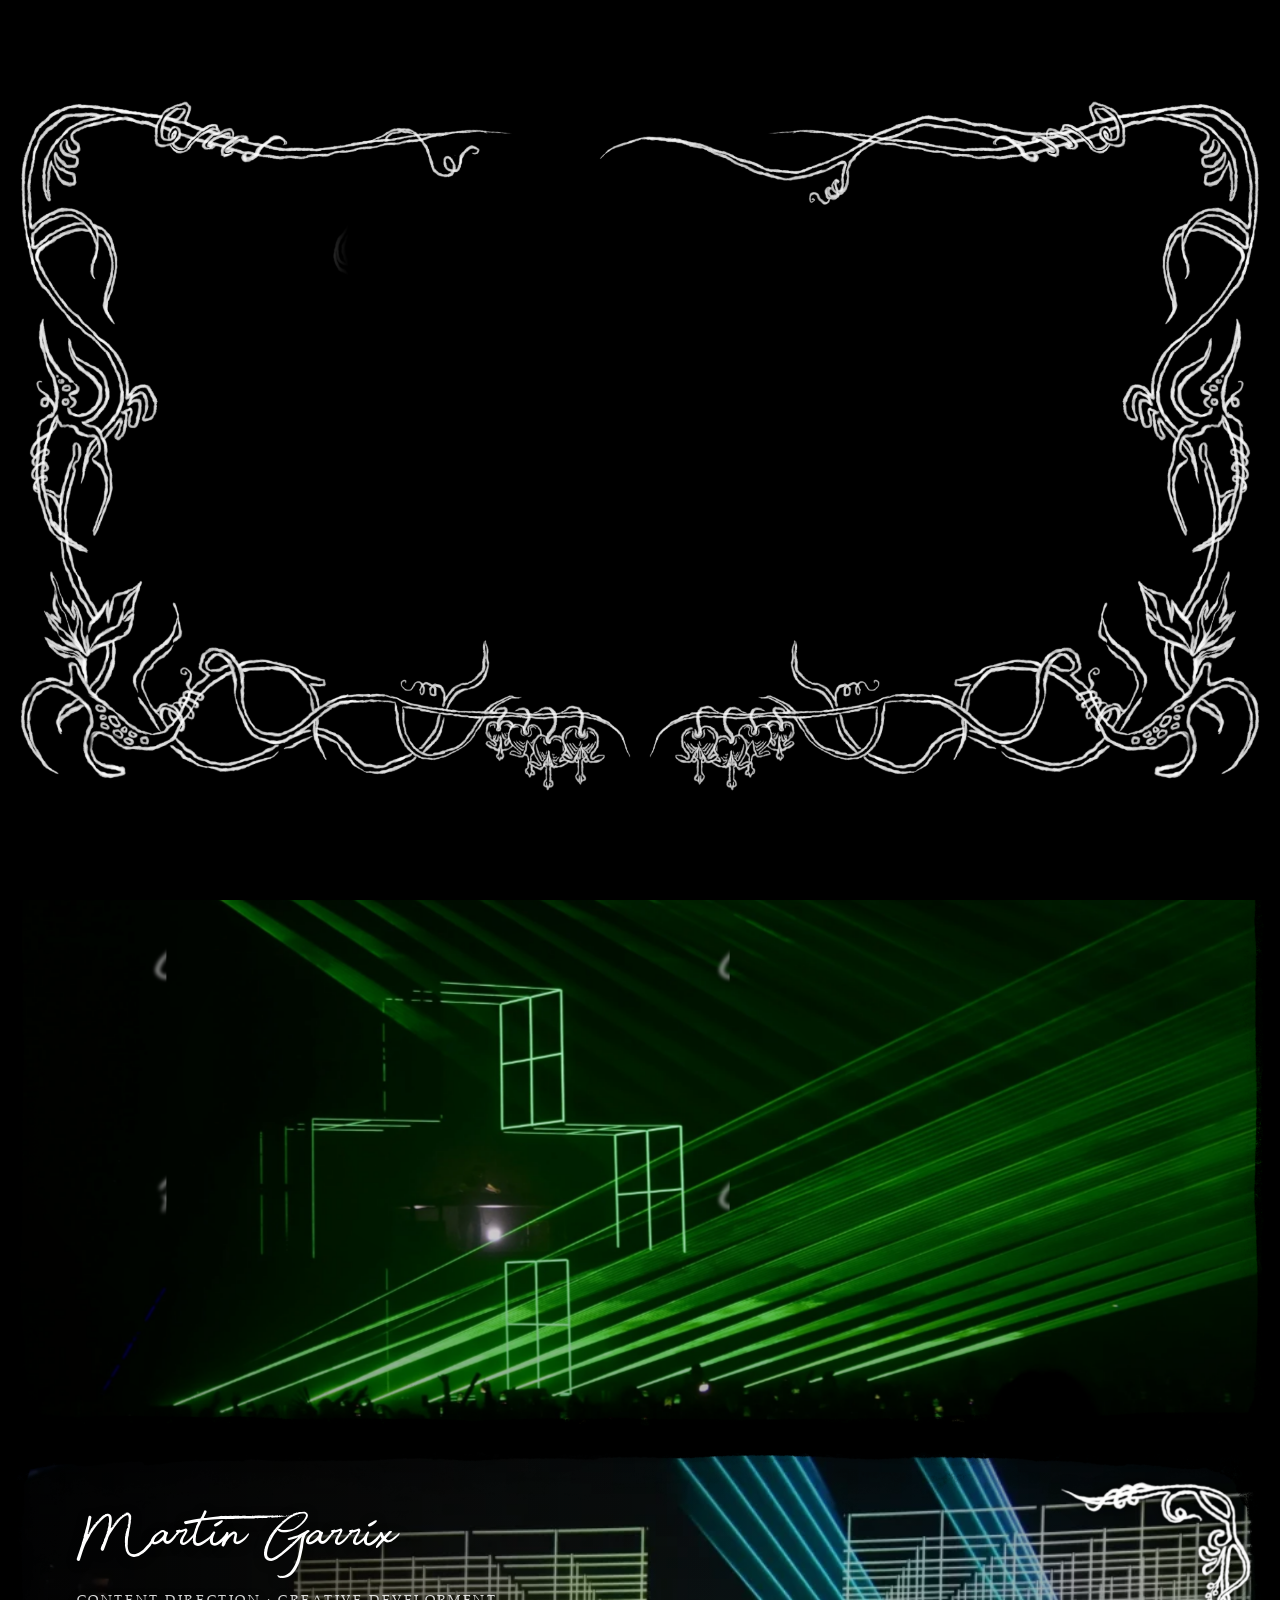
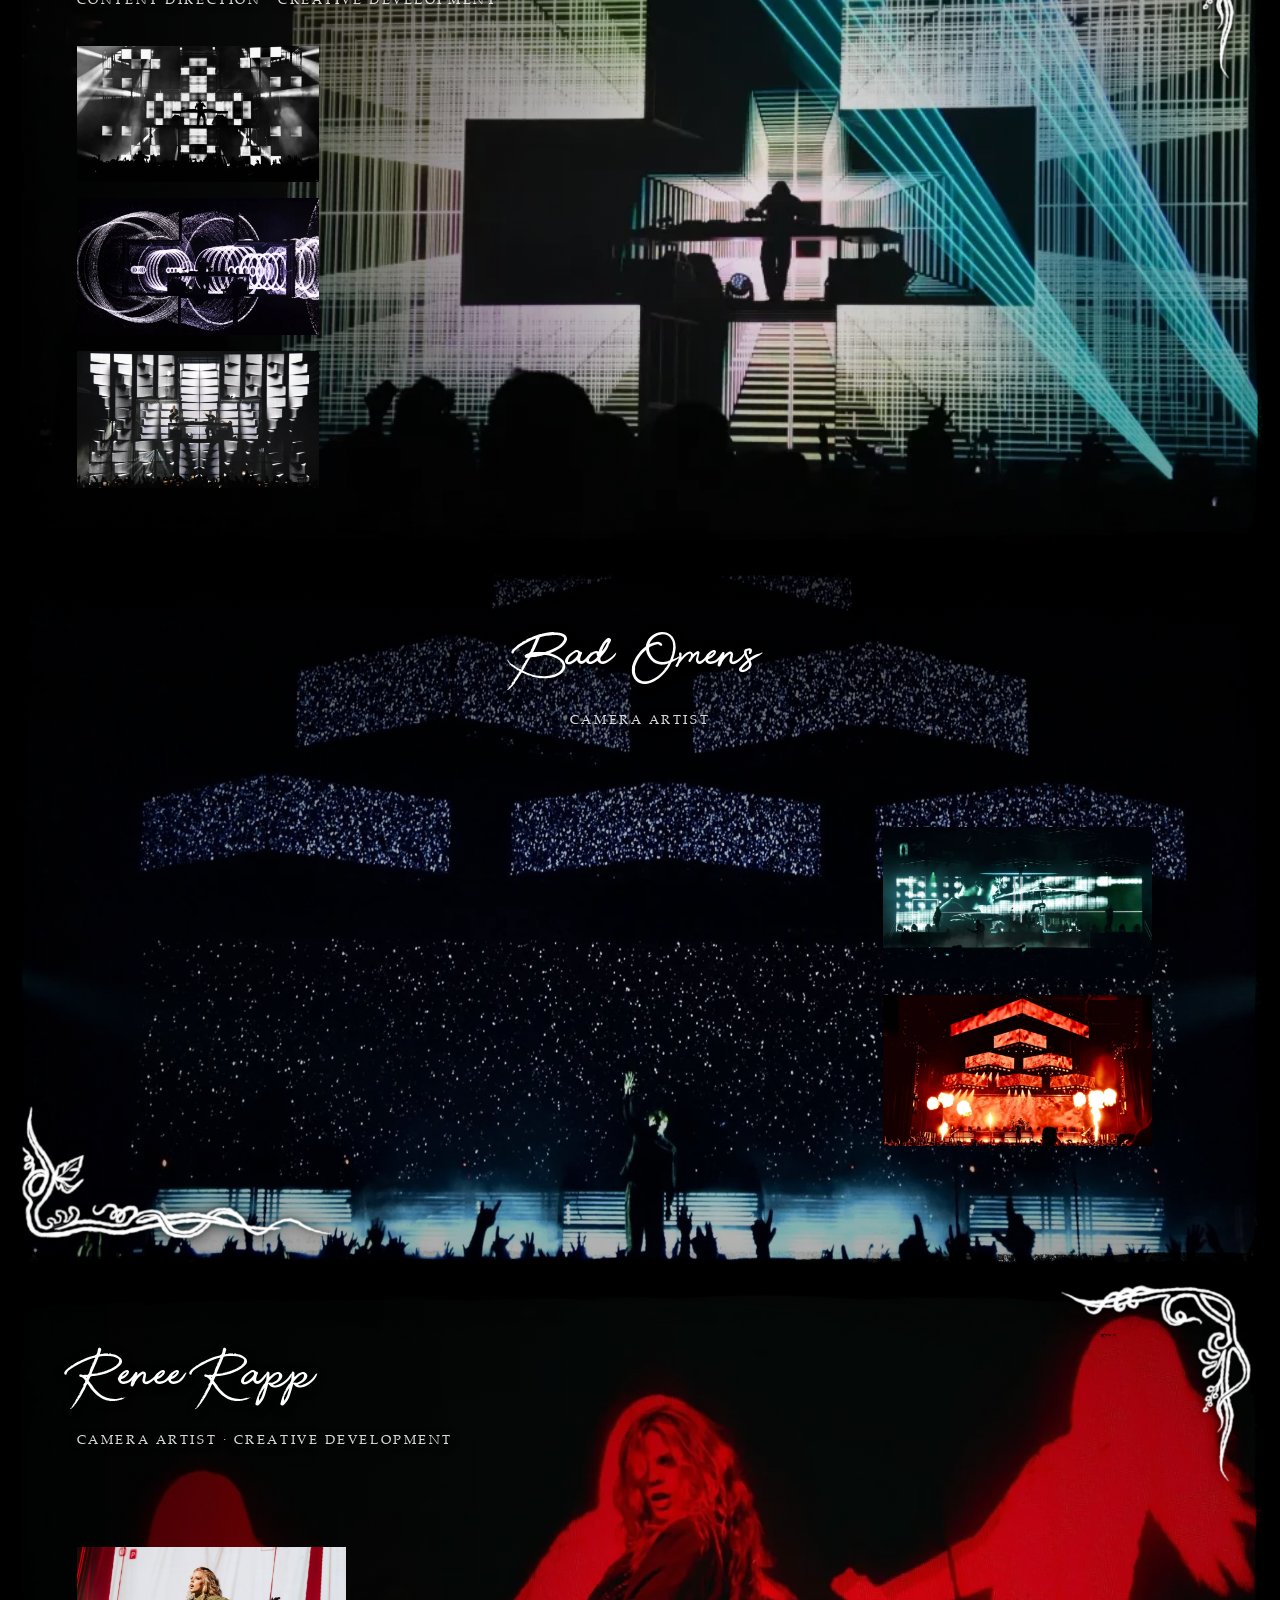
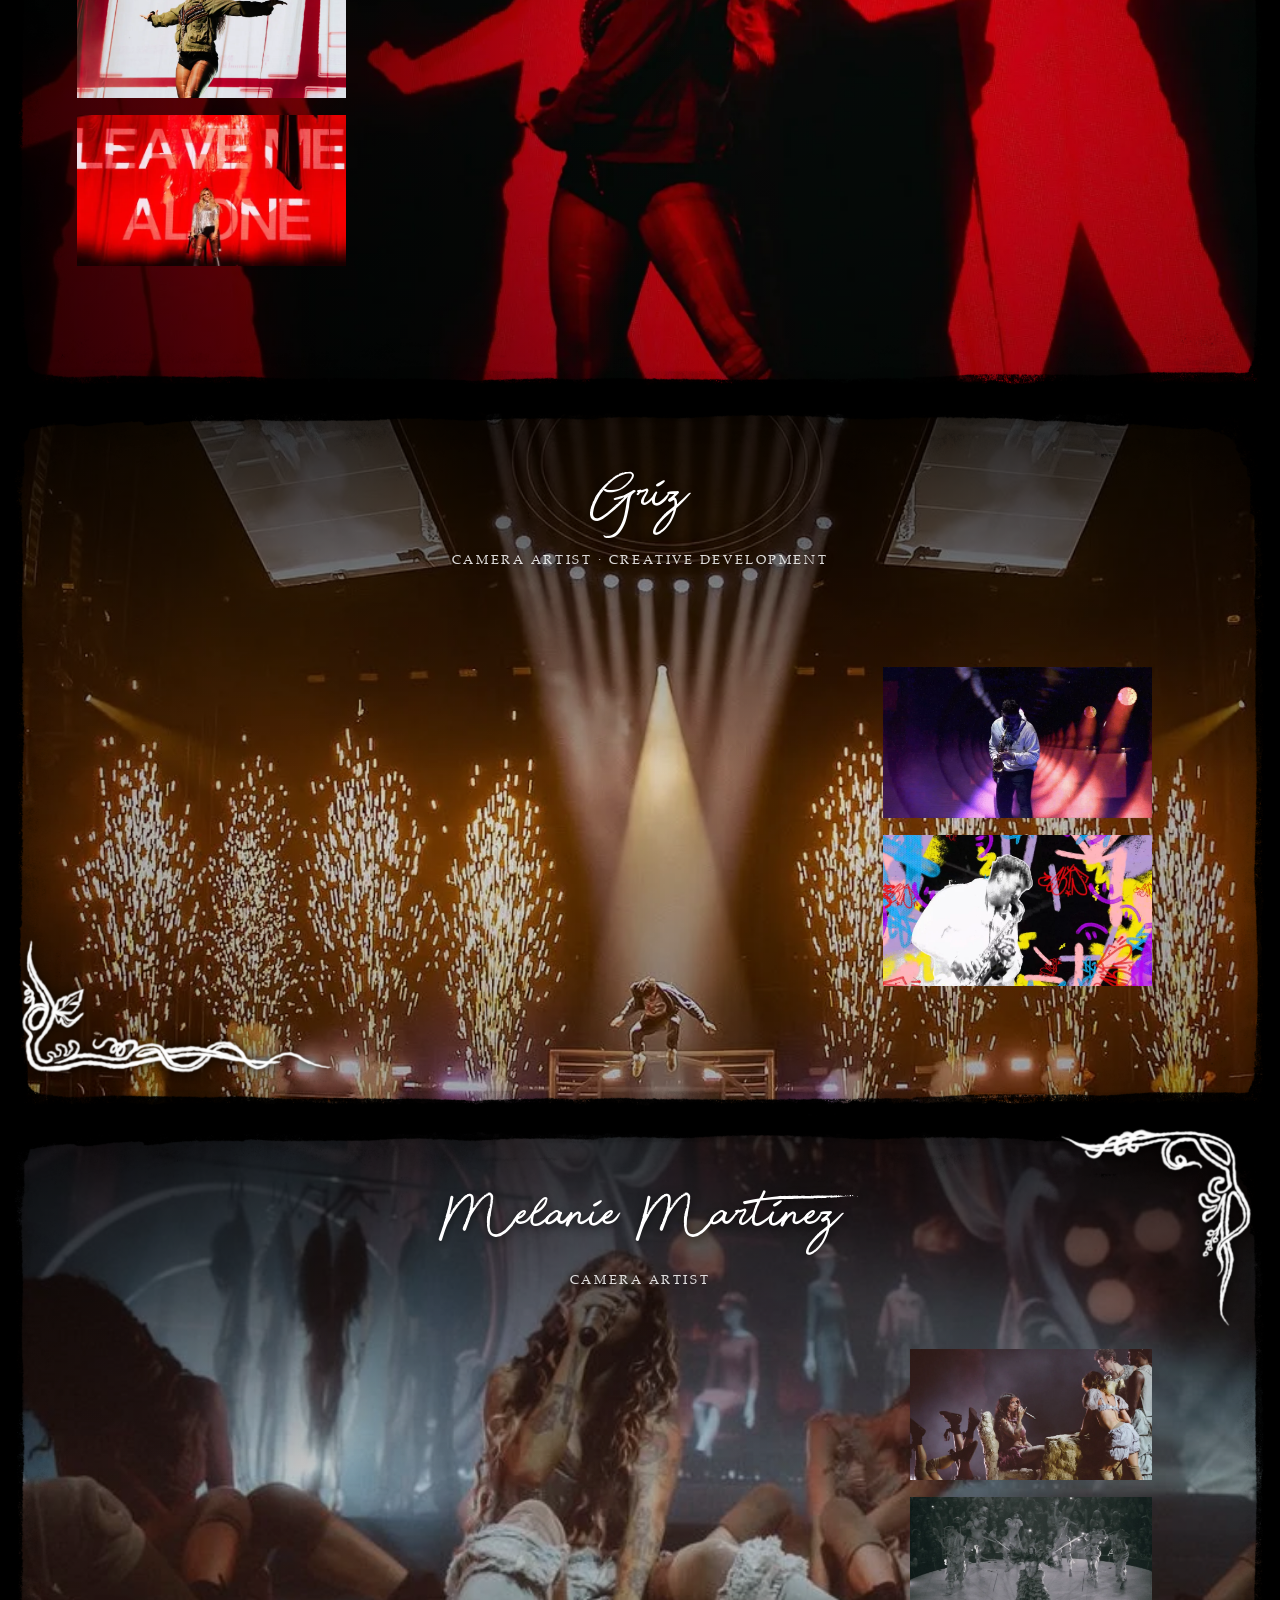
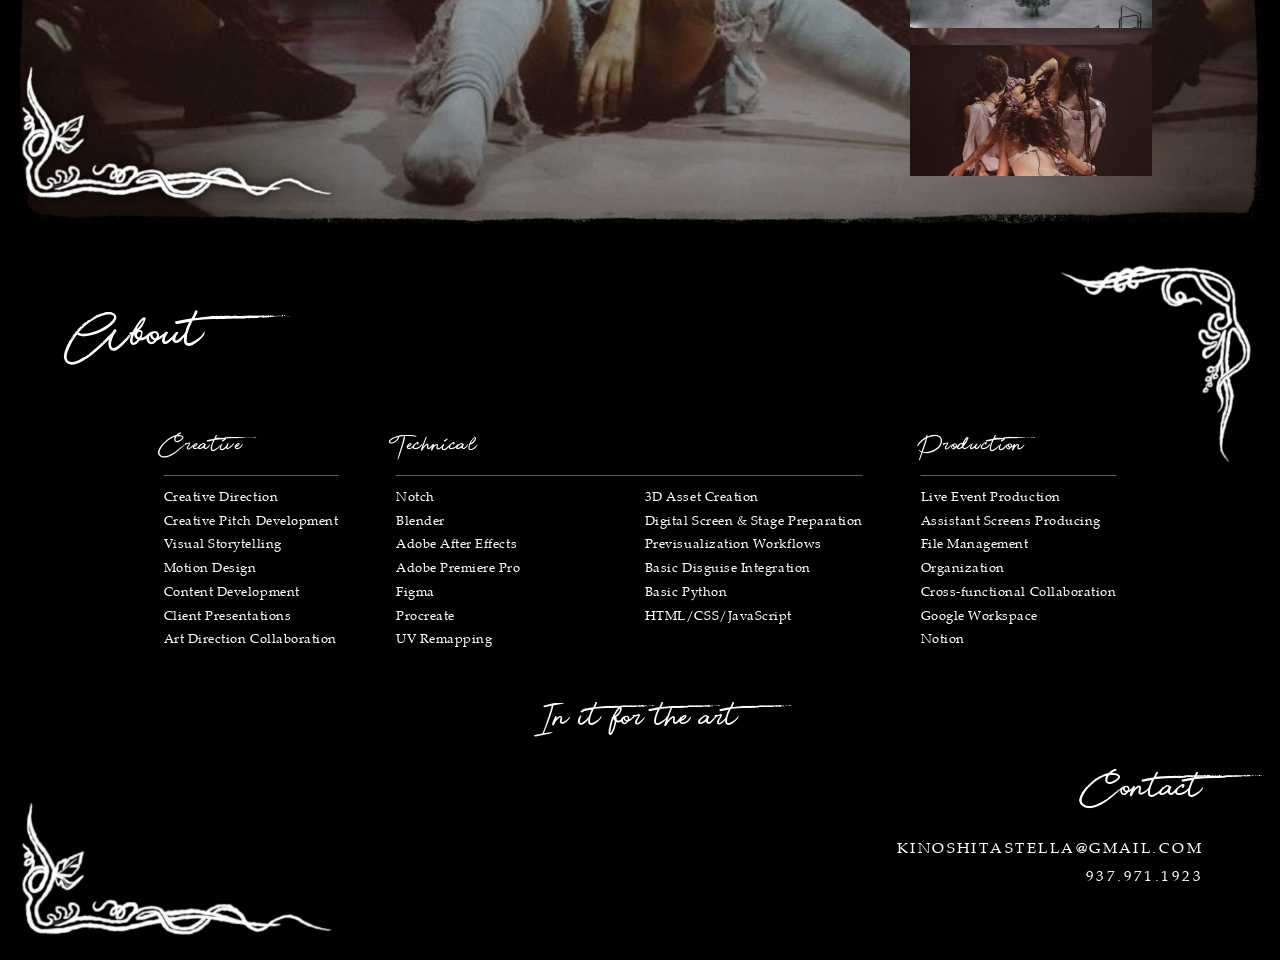
==== commit 9591efdf: "Update index.html" ====
--- a/index.html
+++ b/index.html
@@ -11,7 +11,7 @@
 <meta property="og:title" content="Stella Kinoshita — Art Director + Real-Time Designer">
 <meta property="og:description" content="Art director and real-time designer. Notch, content direction and previsualization for live concert visuals.">
 <meta property="og:type" content="website">
-<link rel="icon" href="favicon.svg" type="image/svg+xml">
+<link rel="icon" href="assets/photos/favi.png" type="image/png">
 <!-- start fetching what the first screen needs straight away -->
 <link rel="preload" href="assets/fonts/BeautyDemo.ttf" as="font" type="font/ttf" crossorigin>
 <link rel="preload" href="assets/fonts/palr45w.ttf" as="font" type="font/ttf" crossorigin>
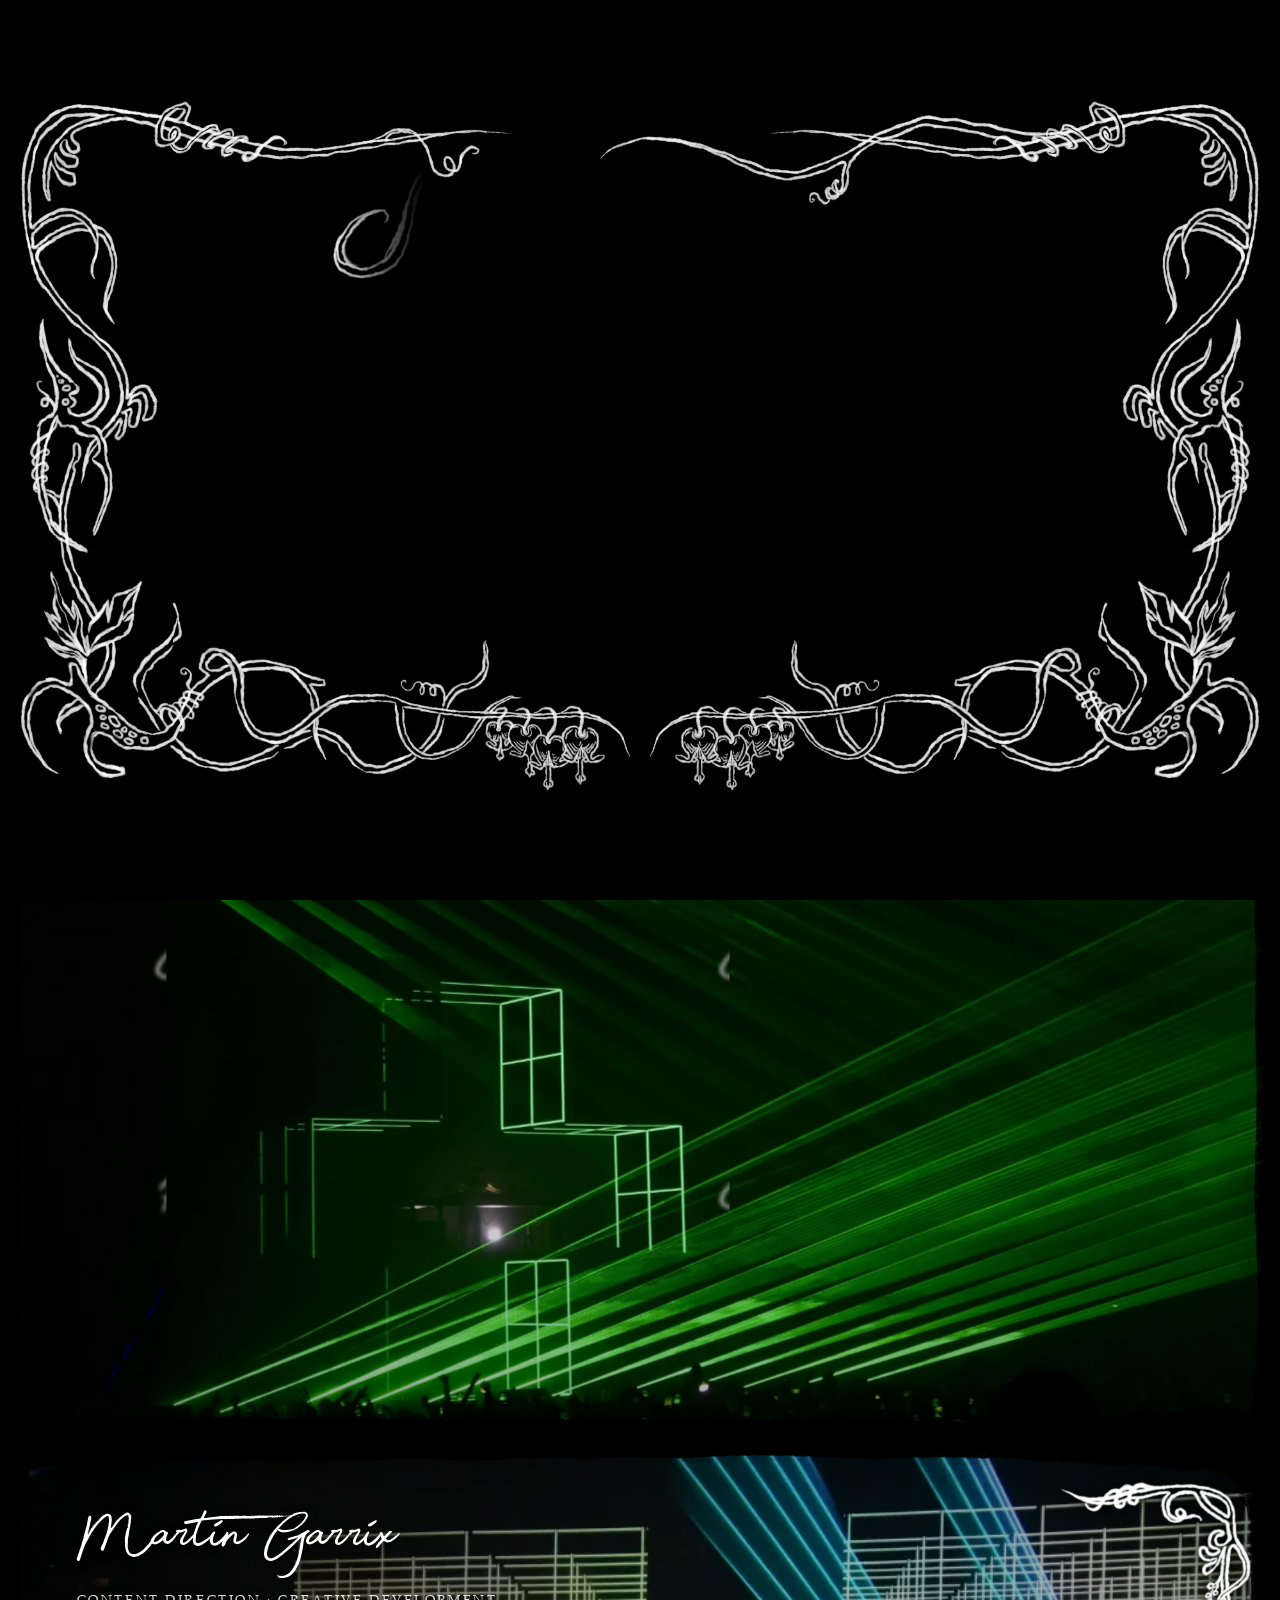
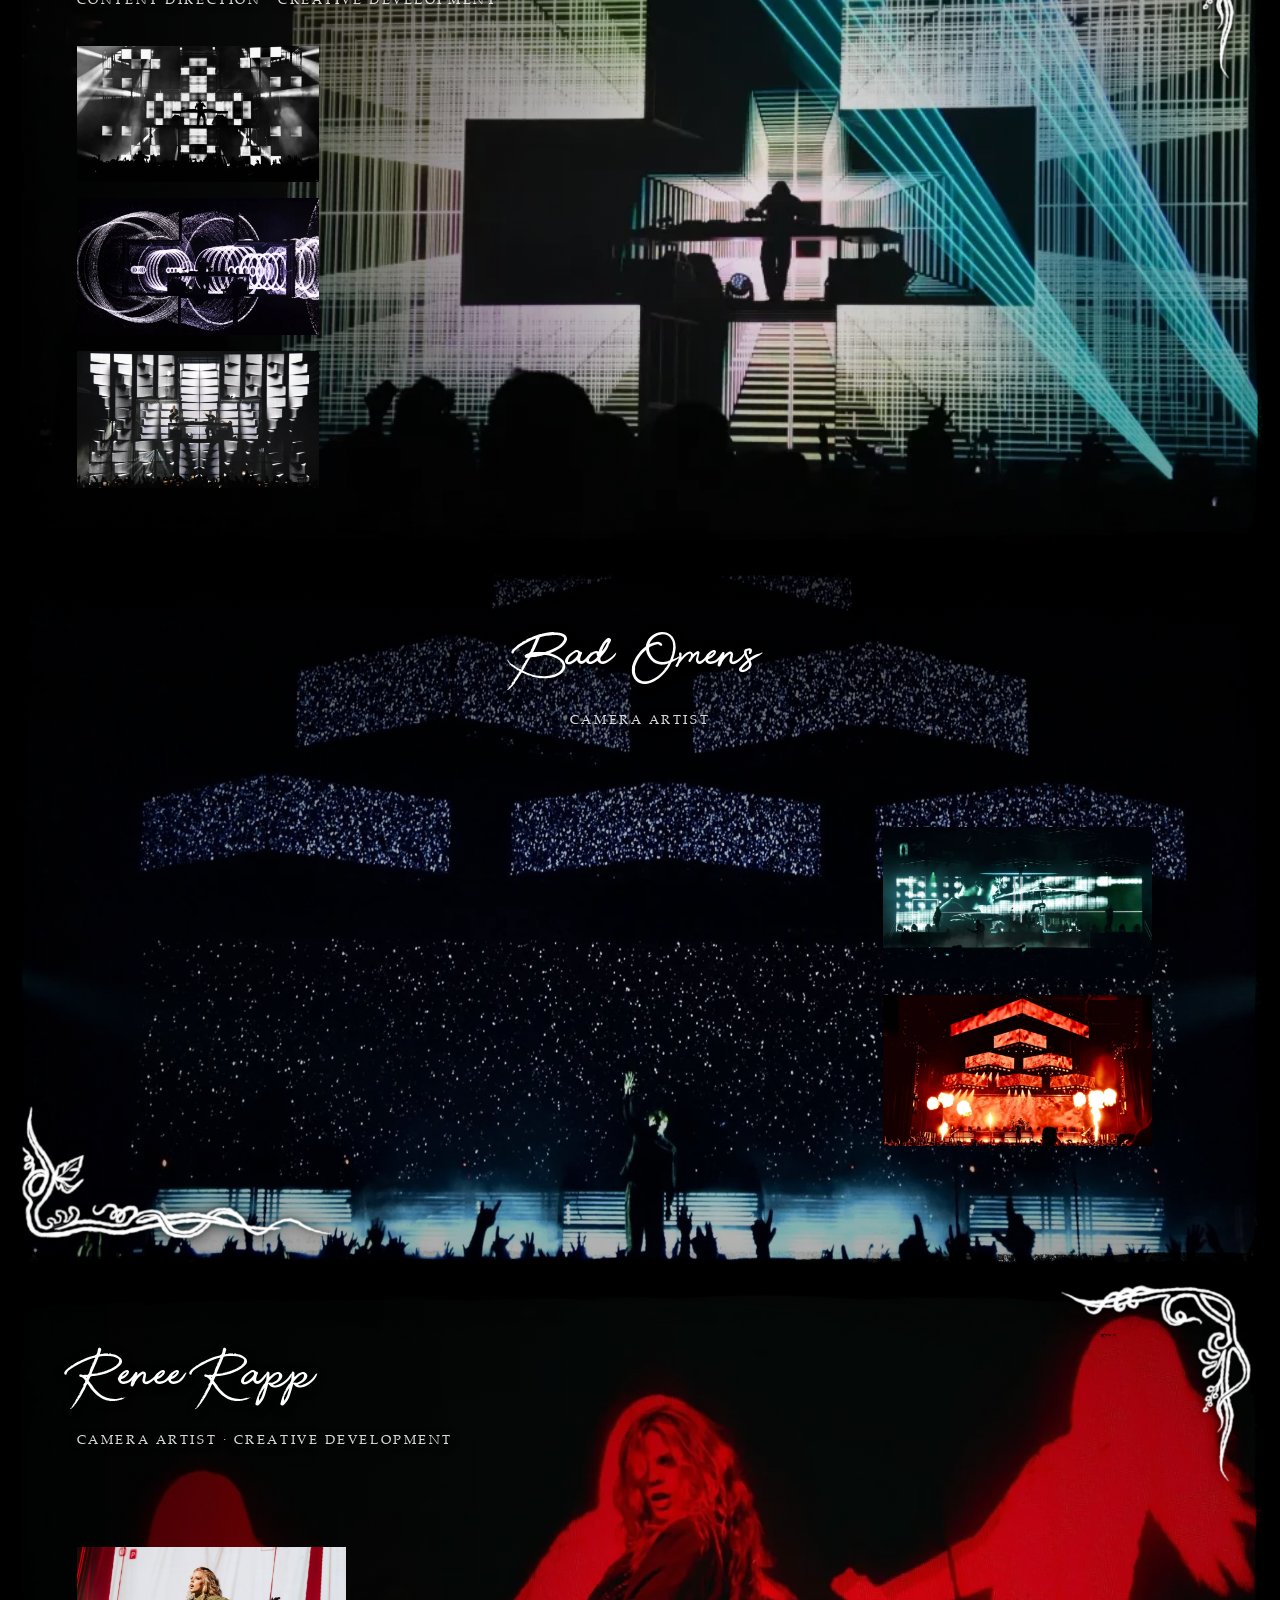
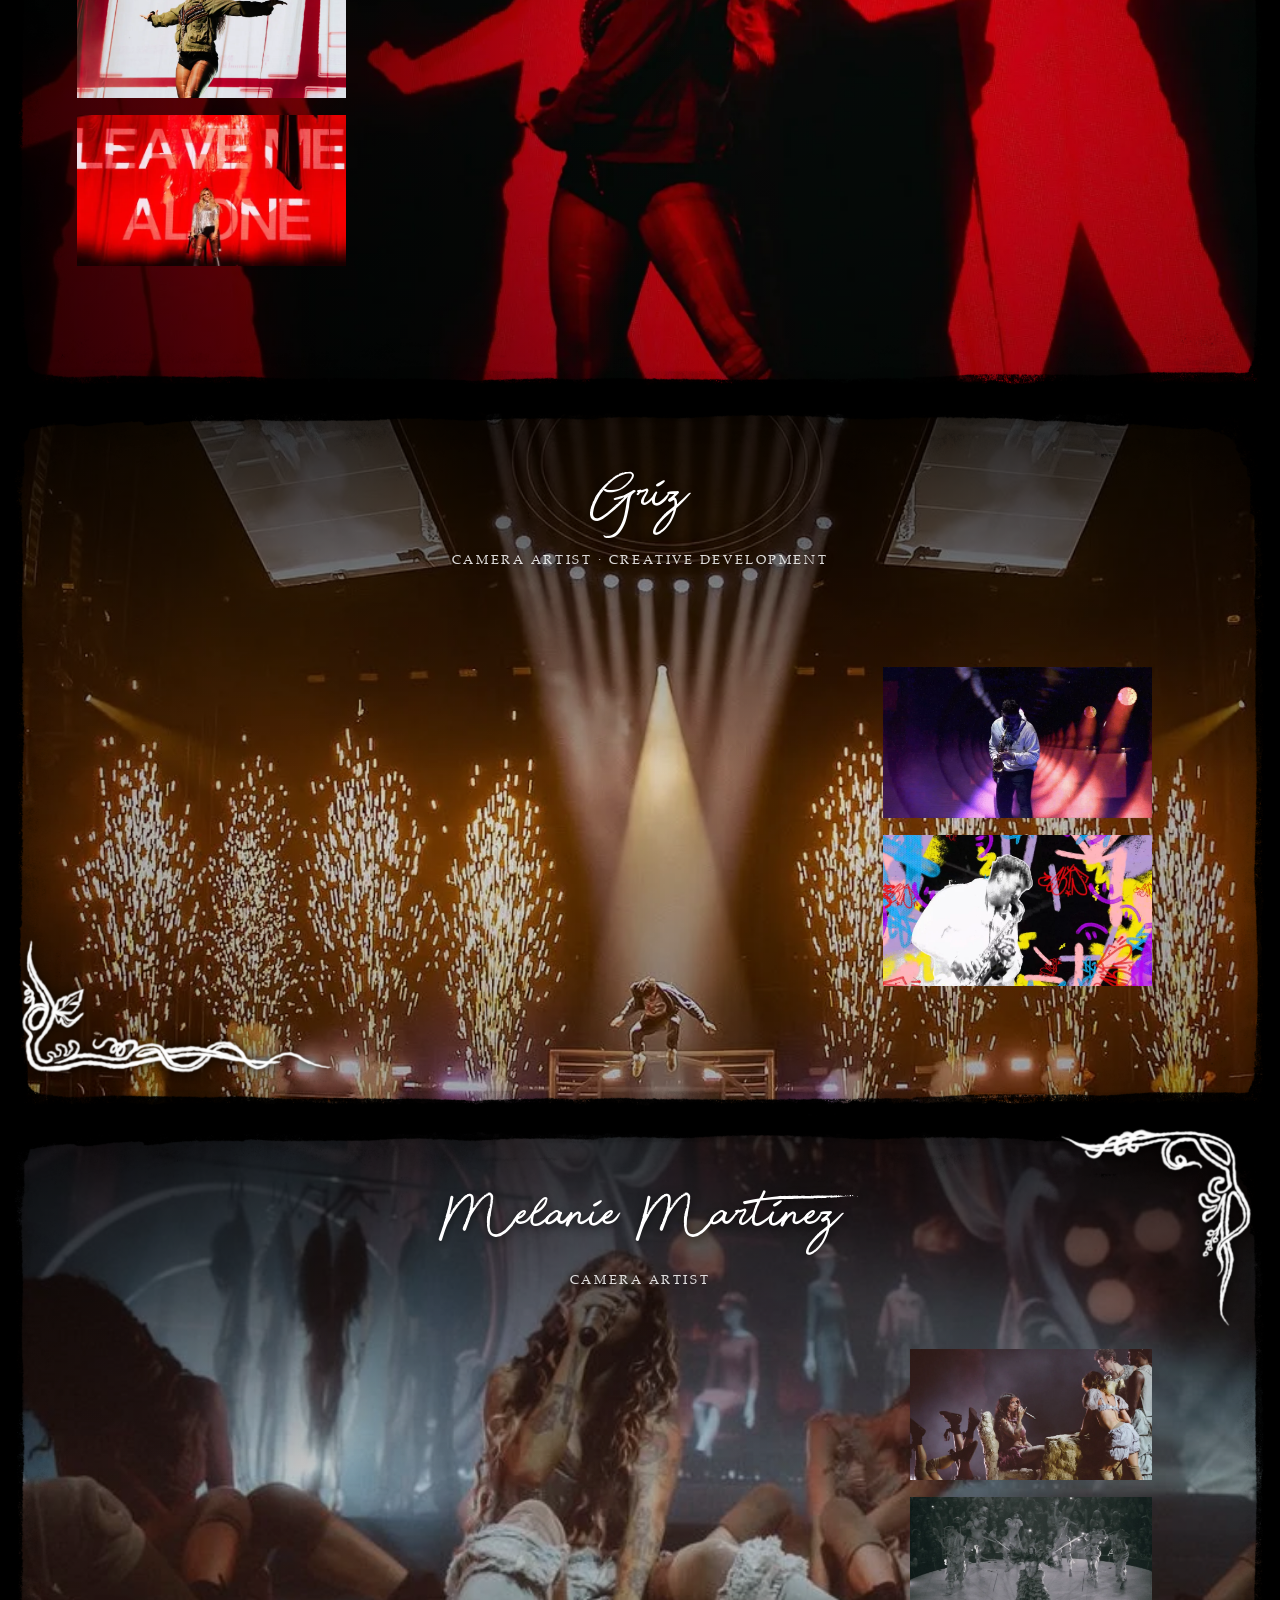
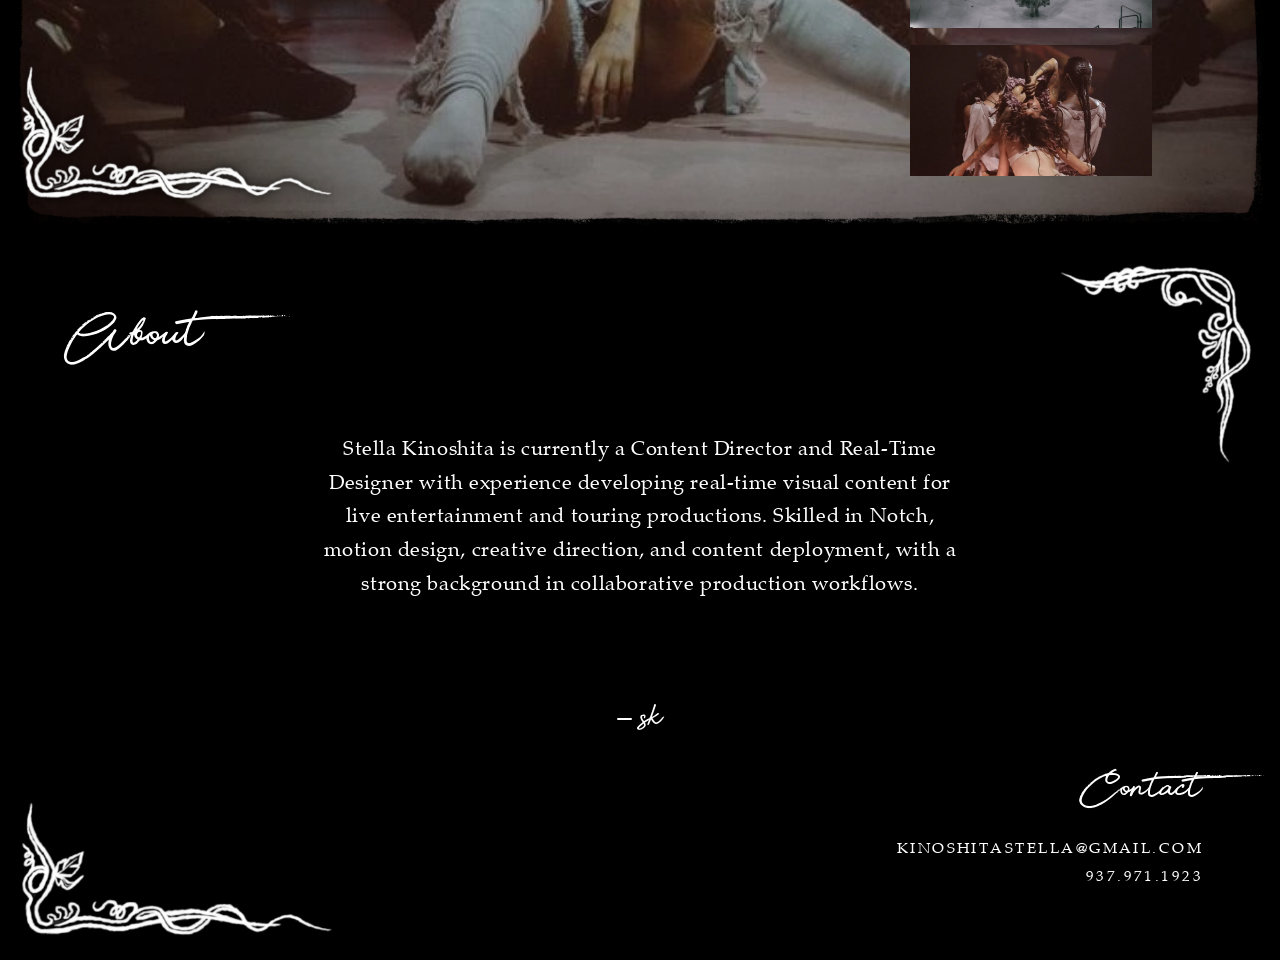
==== commit 6e7c0124: "Update index.html" ====
--- a/index.html
+++ b/index.html
@@ -11,7 +11,7 @@
 <meta property="og:title" content="Stella Kinoshita — Art Director + Real-Time Designer">
 <meta property="og:description" content="Art director and real-time designer. Notch, content direction and previsualization for live concert visuals.">
 <meta property="og:type" content="website">
-<link rel="icon" href="assets/photos/favi.png" type="image/png">
+<link rel="icon" href="favicon.svg" type="image/svg+xml">
 <!-- start fetching what the first screen needs straight away -->
 <link rel="preload" href="assets/fonts/BeautyDemo.ttf" as="font" type="font/ttf" crossorigin>
 <link rel="preload" href="assets/fonts/palr45w.ttf" as="font" type="font/ttf" crossorigin>
@@ -207,8 +207,11 @@
   .skills li { font-size: calc(1.04cqw * var(--t, 1)); line-height: 1.5; letter-spacing: .04em; padding: .15cqw 0; break-inside: avoid; }
   .skills .tech ul { columns: 2; column-gap: 2.4cqw; }
   .tagline { position: absolute; z-index: 2; left: 0; right: 0; text-align: center; top: 36cqw; font-size: calc(3.6cqw * var(--t, 1)); line-height: 1; text-shadow: 0 2px 10px rgba(0,0,0,.7); }
+  .bio { position: absolute; z-index: 2; left: 50%; translate: -50% 0; width: 50cqw; top: 15cqw; text-align: center; text-shadow: 0 1px 8px rgba(0,0,0,.85); }
+  .bio p { font-size: calc(1.55cqw * var(--t, 1)); line-height: 1.7; letter-spacing: .03em; }  .tagline .dash { display: inline-block; width: .32em; height: .045em; min-height: 1.5px; background: currentColor; border-radius: 1em; margin-right: .18em; vertical-align: .32em; }
   @media (max-aspect-ratio: 1/1) {
-    #about { aspect-ratio: 16 / 27; }                    /* three frames tall on phones so the skills can be read */
+    #about { aspect-ratio: 16 / 20; }                    /* a little over two frames tall on phones so the text can be read */
+    .bio { top: 20cqw; width: 84cqw; } .bio p { font-size: calc(3.1cqw * var(--t, 1)); }
     .skills { top: 19cqw; left: 6cqw; right: 6cqw; translate: none; width: auto; max-width: none; grid-template-columns: 1fr 1fr; gap: 5cqw 4cqw; }
     .skills .creative { grid-column: 1; grid-row: 1; } .skills .production { grid-column: 2; grid-row: 1; } .skills .tech { grid-column: 1 / -1; grid-row: 2; }
     .skills h3 { font-size: calc(6.8cqw * var(--t, 1)); }
@@ -277,6 +280,7 @@
 html.split .col-l::-webkit-scrollbar, html.split .col-r::-webkit-scrollbar { display: none; }
 html.split .page { scroll-margin-top: max(0px, calc((100svh - 28.125vw) / 2)); }
 /* About stays ONE frame: its text is scaled by --ta (20% less than the other pages' --t) so the skills + tagline + contact fit */
+html.split .bio p { font-size: calc(1.55cqw * var(--ta, 1)); }
 html.split .skills h3 { font-size: calc(2.5cqw * var(--ta, 1)); }
 html.split .skills li { font-size: calc(1.04cqw * var(--ta, 1)); }
 html.split .tagline { top: 38cqw; font-size: calc(3.6cqw * var(--ta, 1)); }
@@ -359,16 +363,10 @@
     <div class="layer drift tr"><img src="assets/5.webp" alt="" draggable="false"></div>
     <div class="layer drift bl"><img src="assets/4.webp" alt="" draggable="false"></div>
     <div class="label tl"><h2 class="script">About</h2></div>
-    <div class="skills">
-      <div class="col creative"><h3 class="script">Creative</h3><ul>
-        <li>Creative Direction</li><li>Creative Pitch Development</li><li>Visual Storytelling</li><li>Motion Design</li><li>Content Development</li><li>Client Presentations</li><li>Art Direction Collaboration</li></ul></div>
-      <div class="col tech"><h3 class="script">Technical</h3><ul>
-        <li>Notch</li><li>Blender</li><li>Adobe After Effects</li><li>Adobe Premiere Pro</li><li>Figma</li><li>Procreate</li><li>UV Remapping</li>
-        <li>3D Asset Creation</li><li>Digital Screen &amp; Stage Preparation</li><li>Previsualization Workflows</li><li>Basic Disguise Integration</li><li>Basic Python</li><li>HTML/CSS/JavaScript</li></ul></div>
-      <div class="col production"><h3 class="script">Production</h3><ul>
-        <li>Live Event Production</li><li>Assistant Screens Producing</li><li>File Management</li><li>Organization</li><li>Cross-functional Collaboration</li><li>Google Workspace</li><li>Notion</li></ul></div>
+    <div class="bio">
+      <p>Stella Kinoshita is currently a Content Director and Real-Time Designer with experience developing real-time visual content for live entertainment and touring productions. Skilled in Notch, motion design, creative direction, and content deployment, with a strong background in collaborative production workflows.</p>
     </div>
-    <p class="tagline script">In it for the art.</p>
+    <p class="tagline script"><span class="dash" aria-hidden="true"></span>sk</p>
     <div class="label br" id="contact">
       <h2 class="script">Contact</h2>
       <a class="caps" href="mailto:kinoshitastella@gmail.com">kinoshitastella@gmail.com</a>
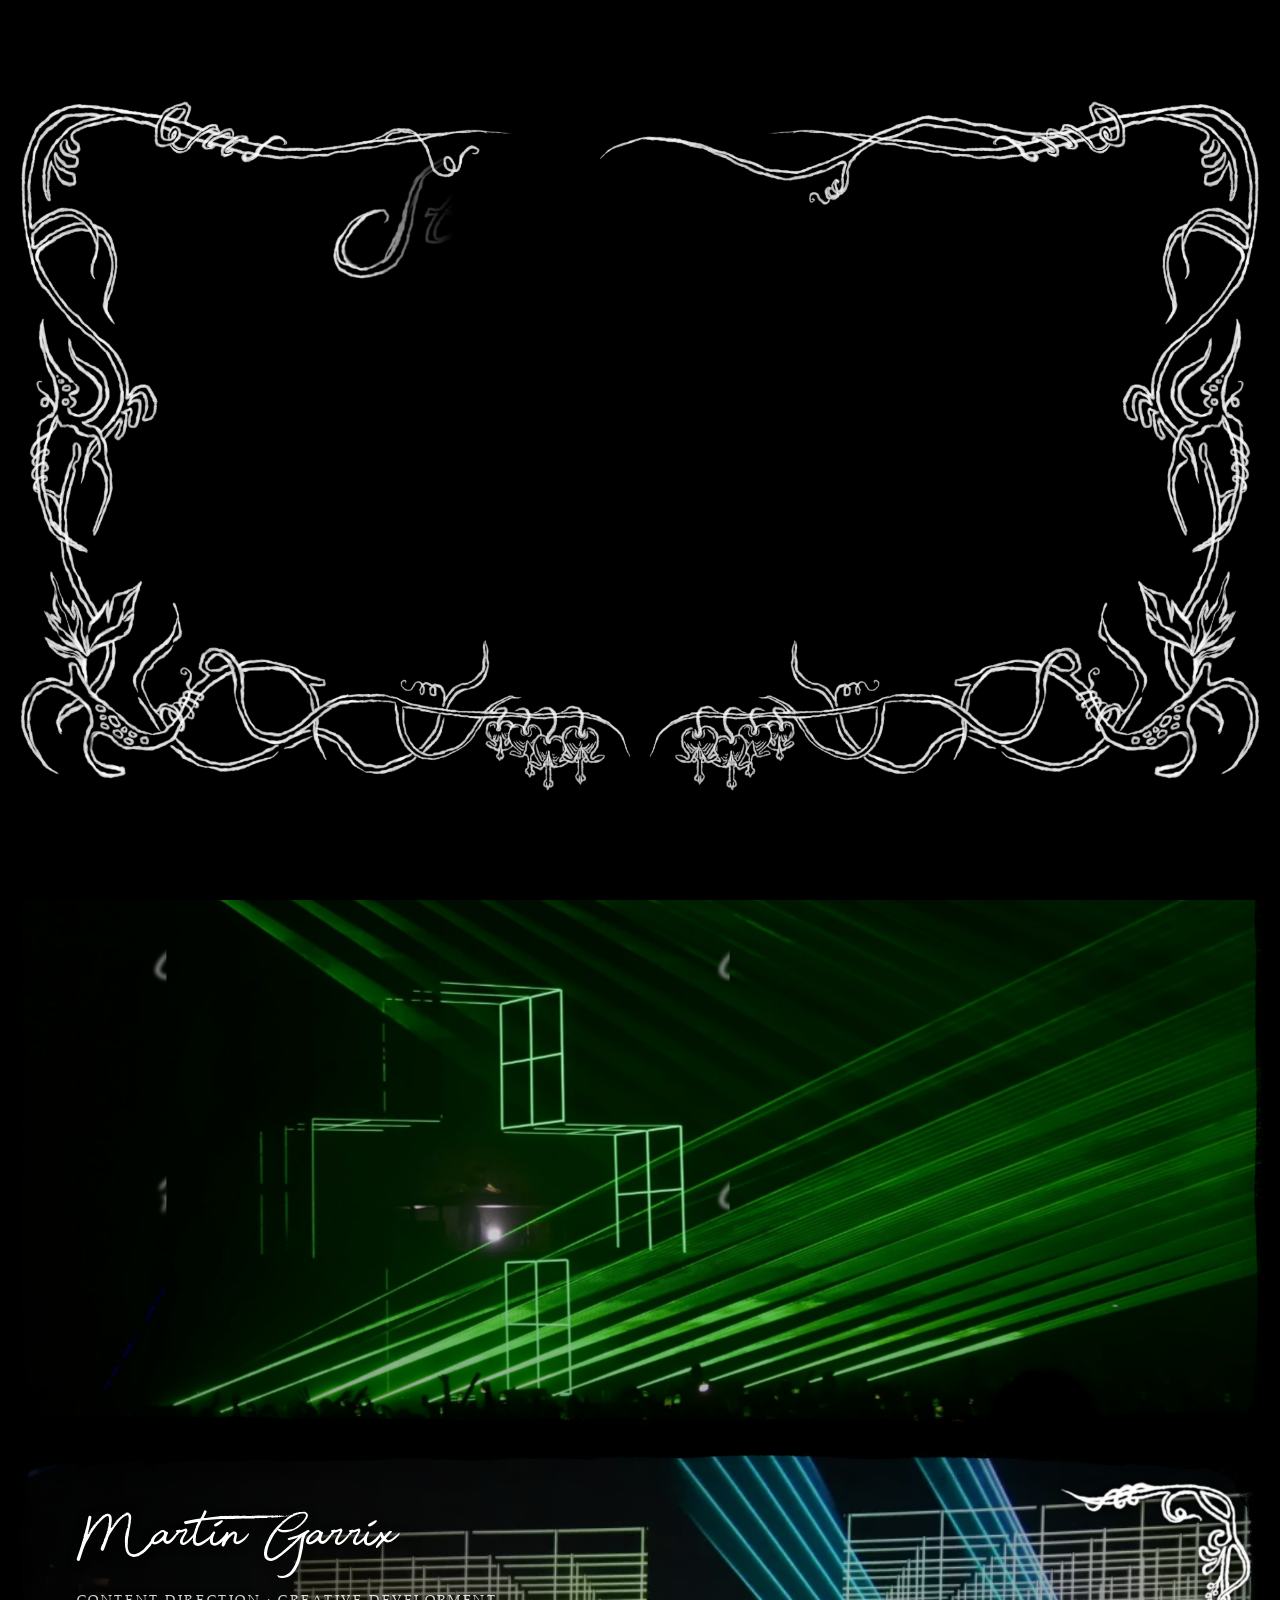
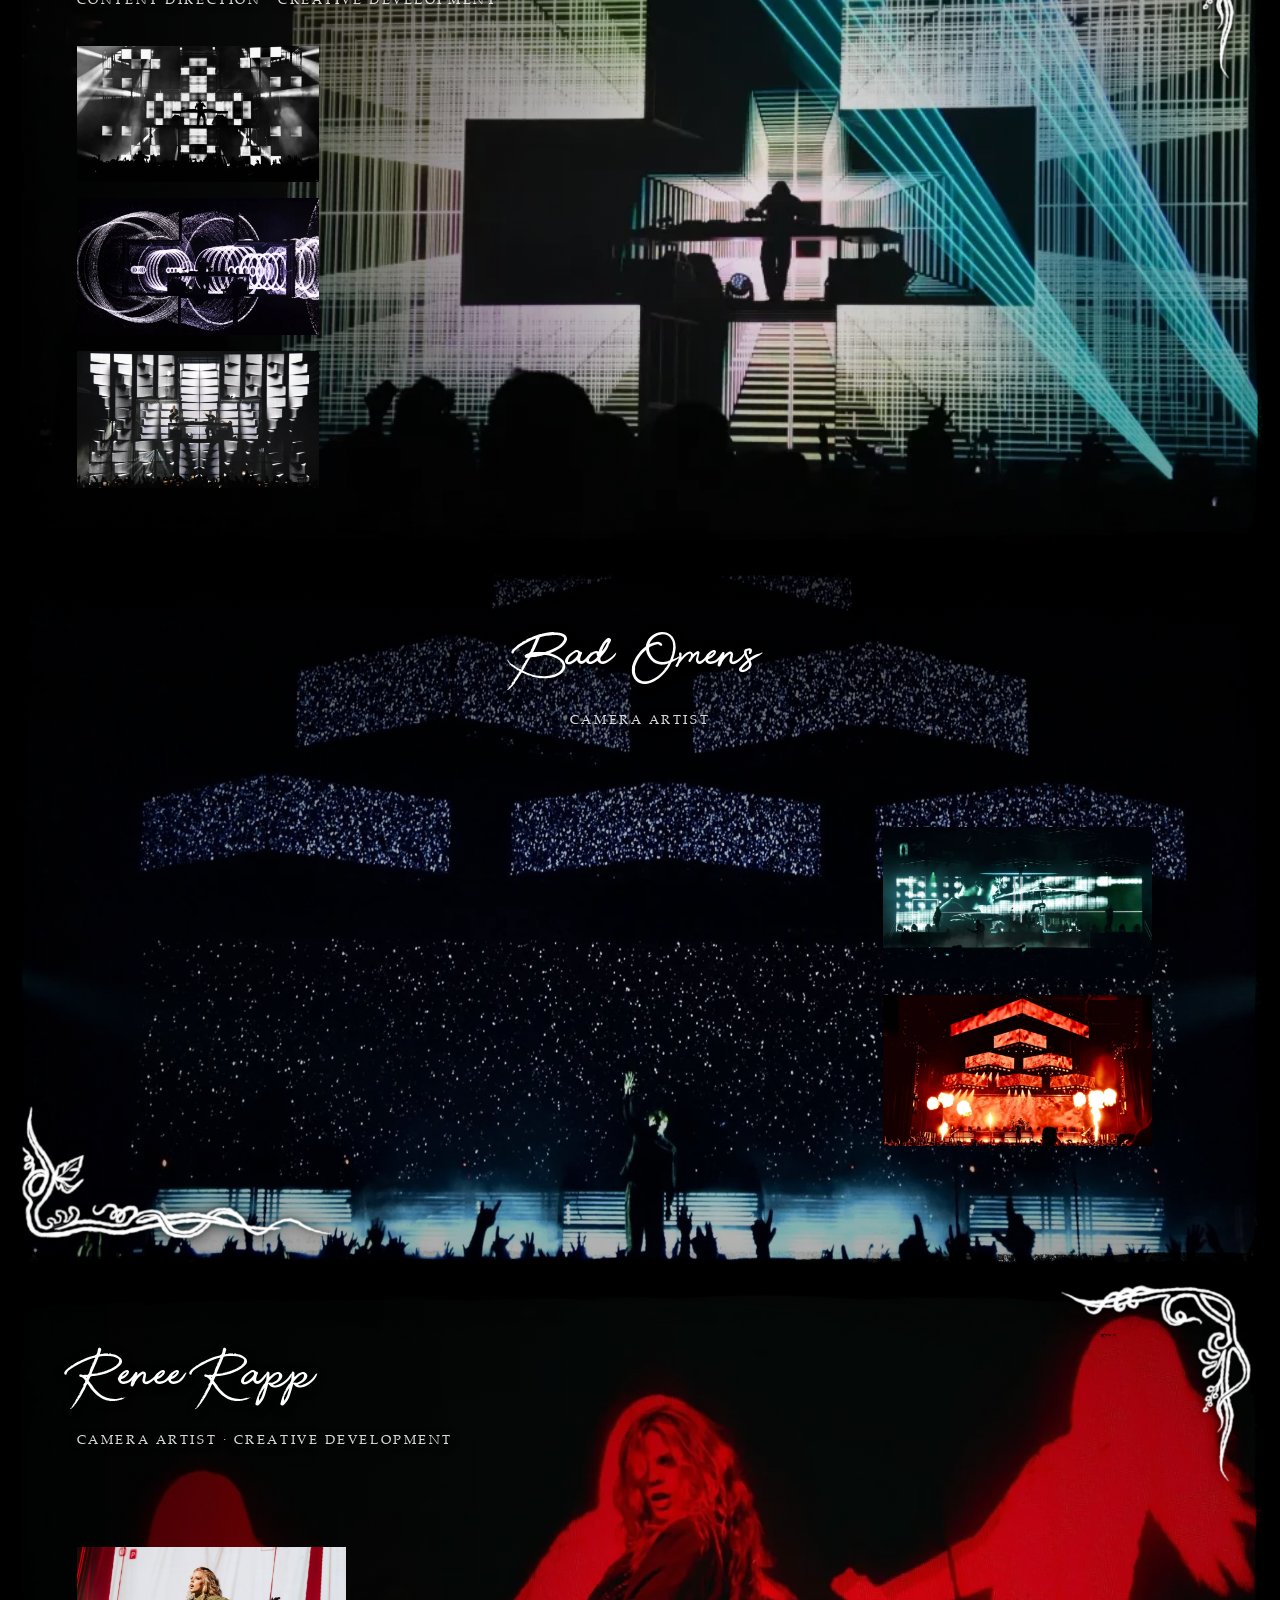
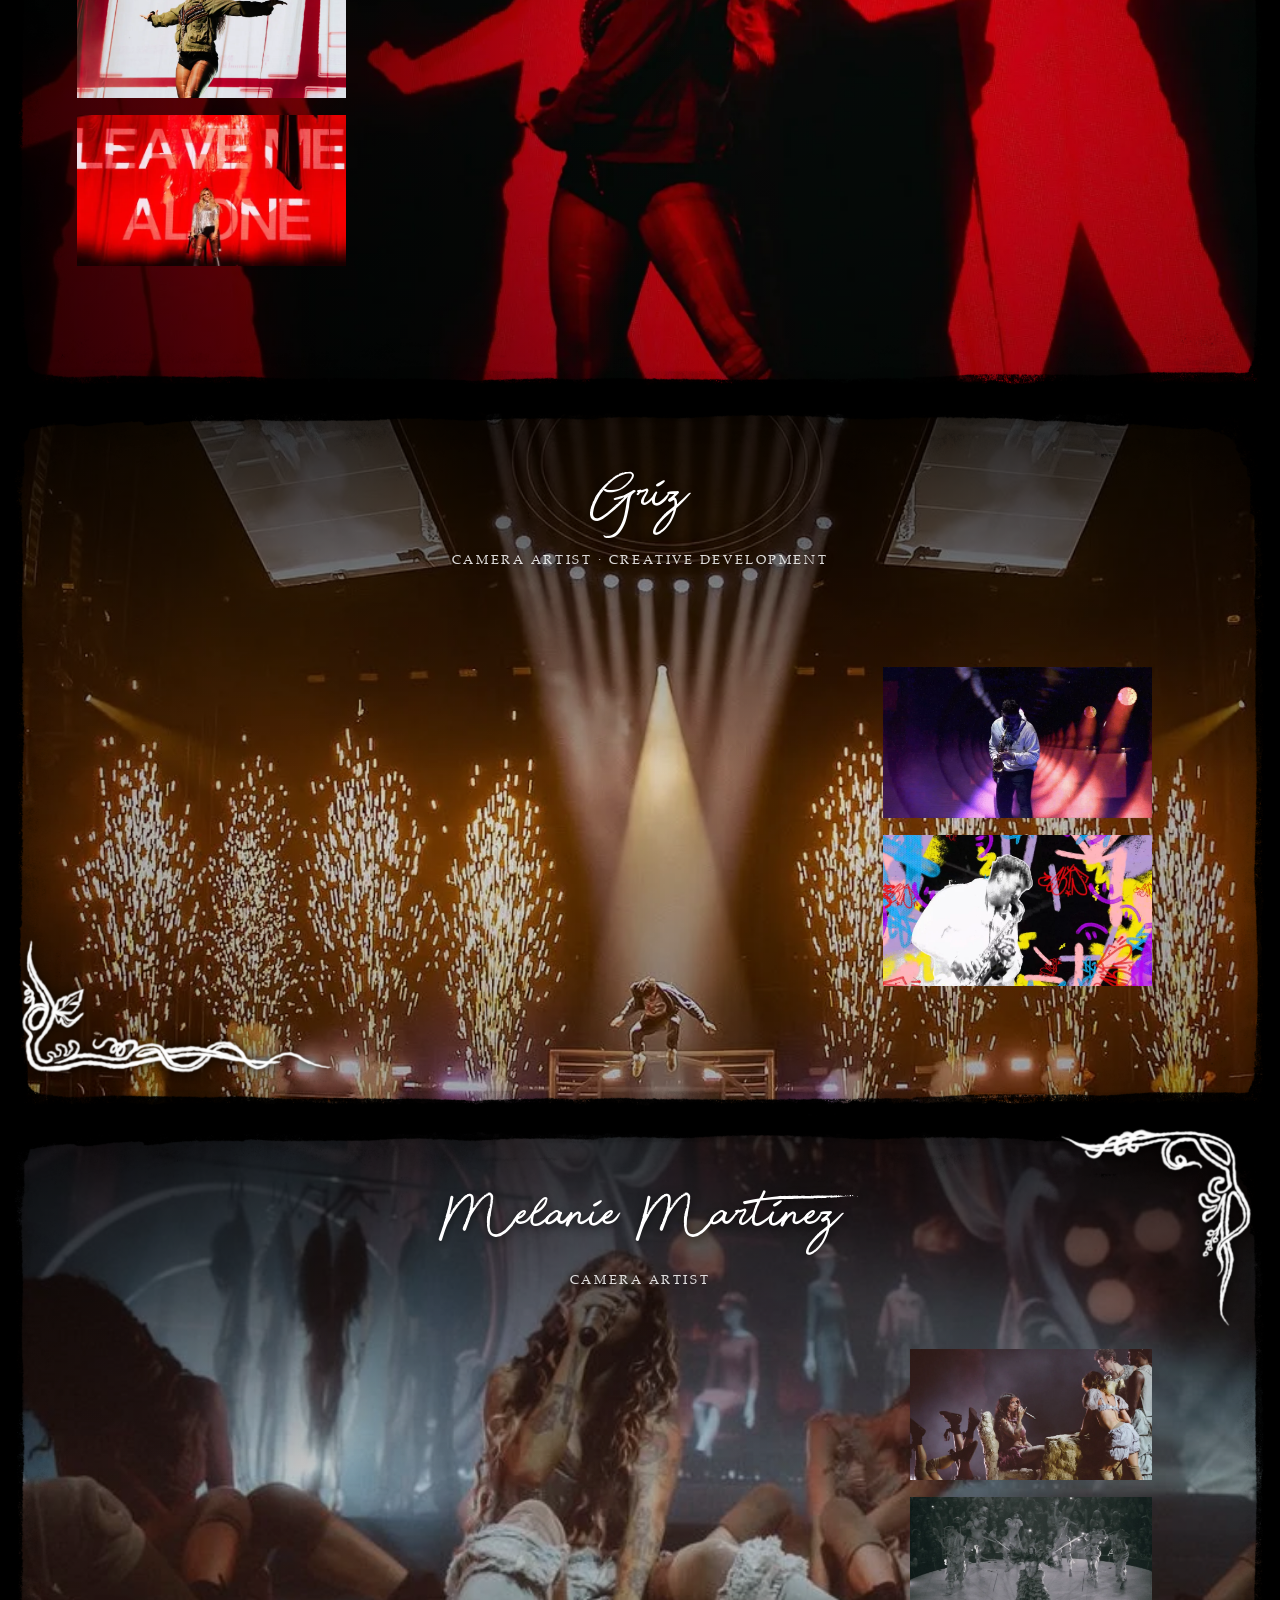
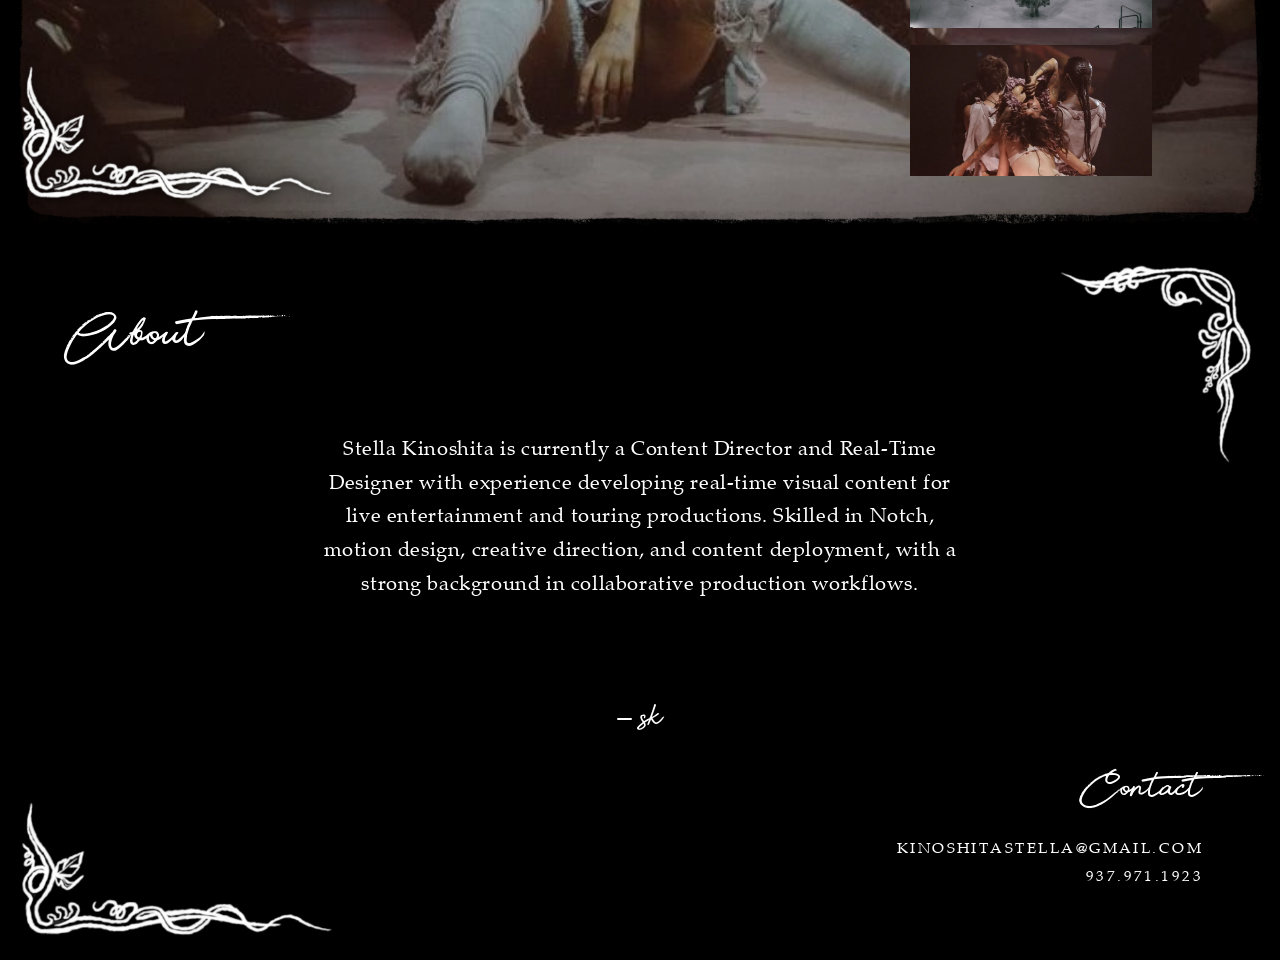
==== commit eb18e661: "Update index.html" ====
--- a/index.html
+++ b/index.html
@@ -11,7 +11,7 @@
 <meta property="og:title" content="Stella Kinoshita — Art Director + Real-Time Designer">
 <meta property="og:description" content="Art director and real-time designer. Notch, content direction and previsualization for live concert visuals.">
 <meta property="og:type" content="website">
-<link rel="icon" href="favicon.svg" type="image/svg+xml">
+<link rel="icon" href="assets/photos/favi.png" type="image/png">
 <!-- start fetching what the first screen needs straight away -->
 <link rel="preload" href="assets/fonts/BeautyDemo.ttf" as="font" type="font/ttf" crossorigin>
 <link rel="preload" href="assets/fonts/palr45w.ttf" as="font" type="font/ttf" crossorigin>
